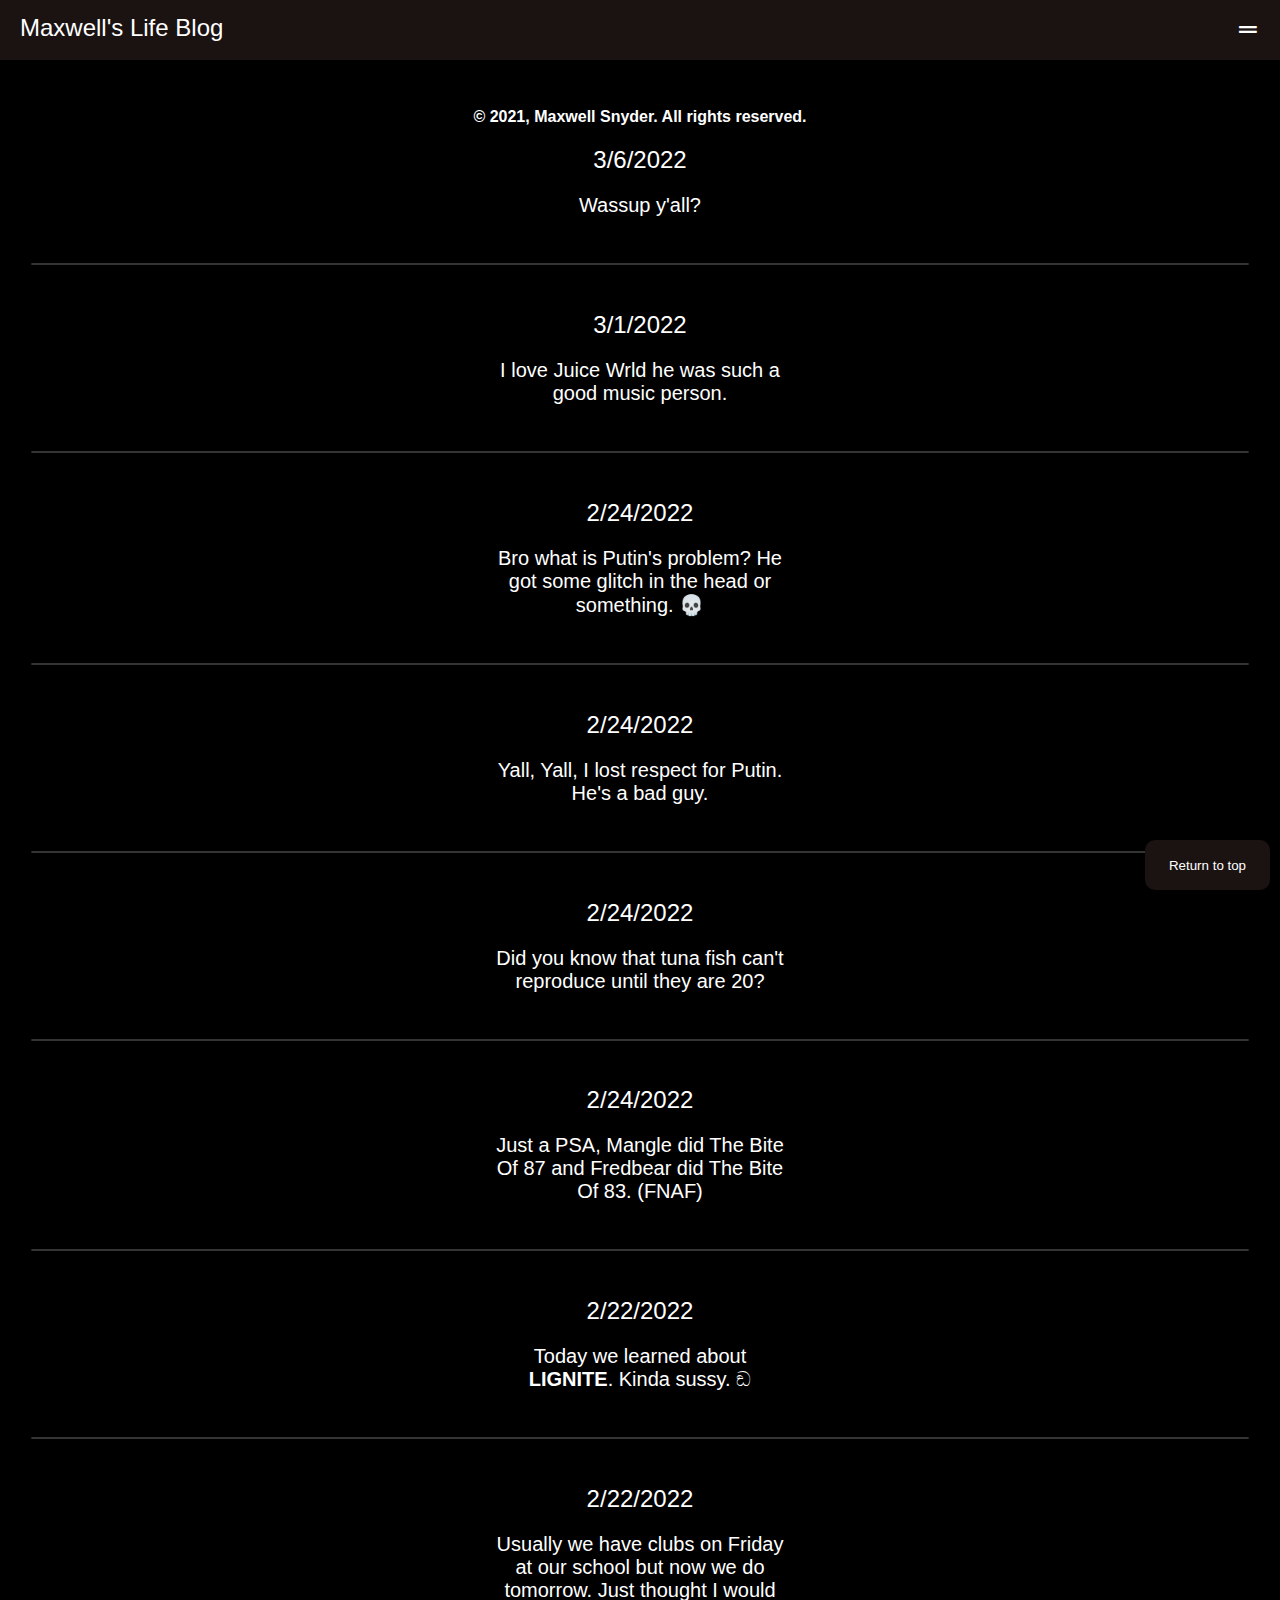
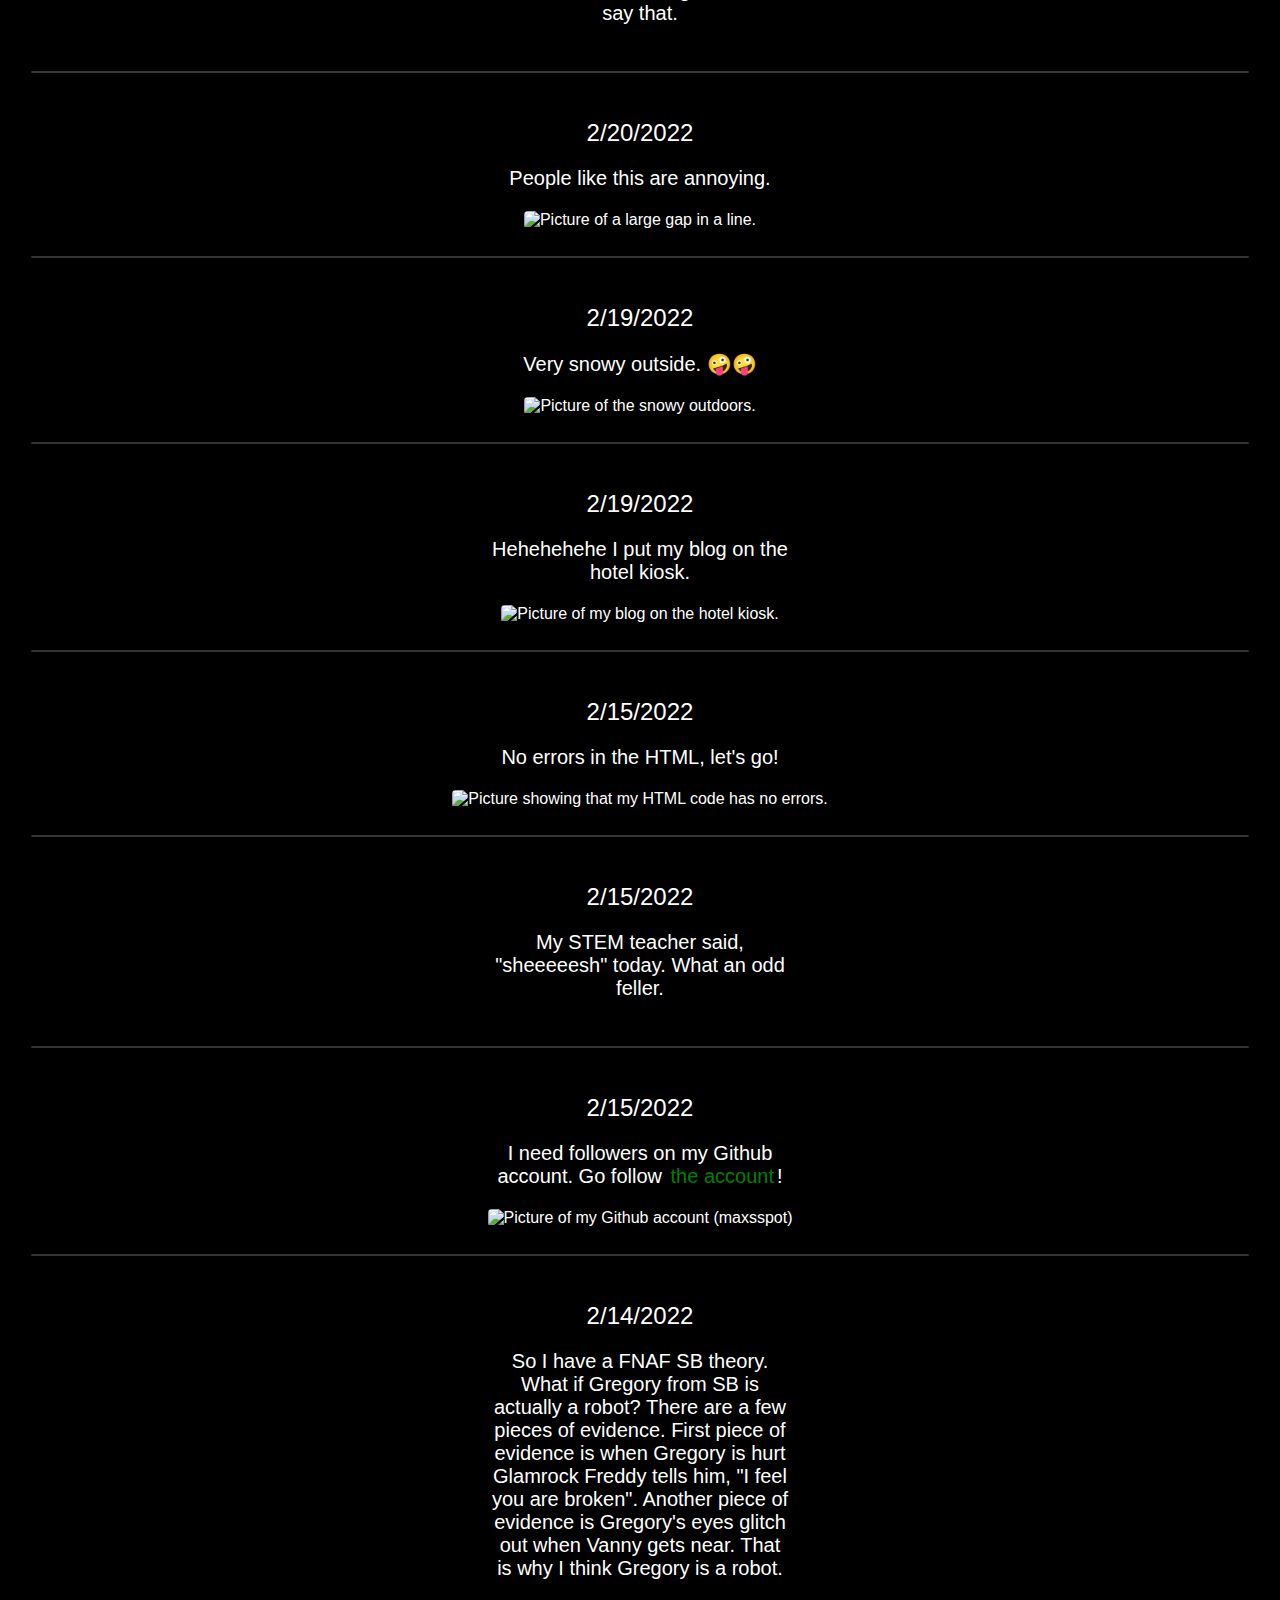
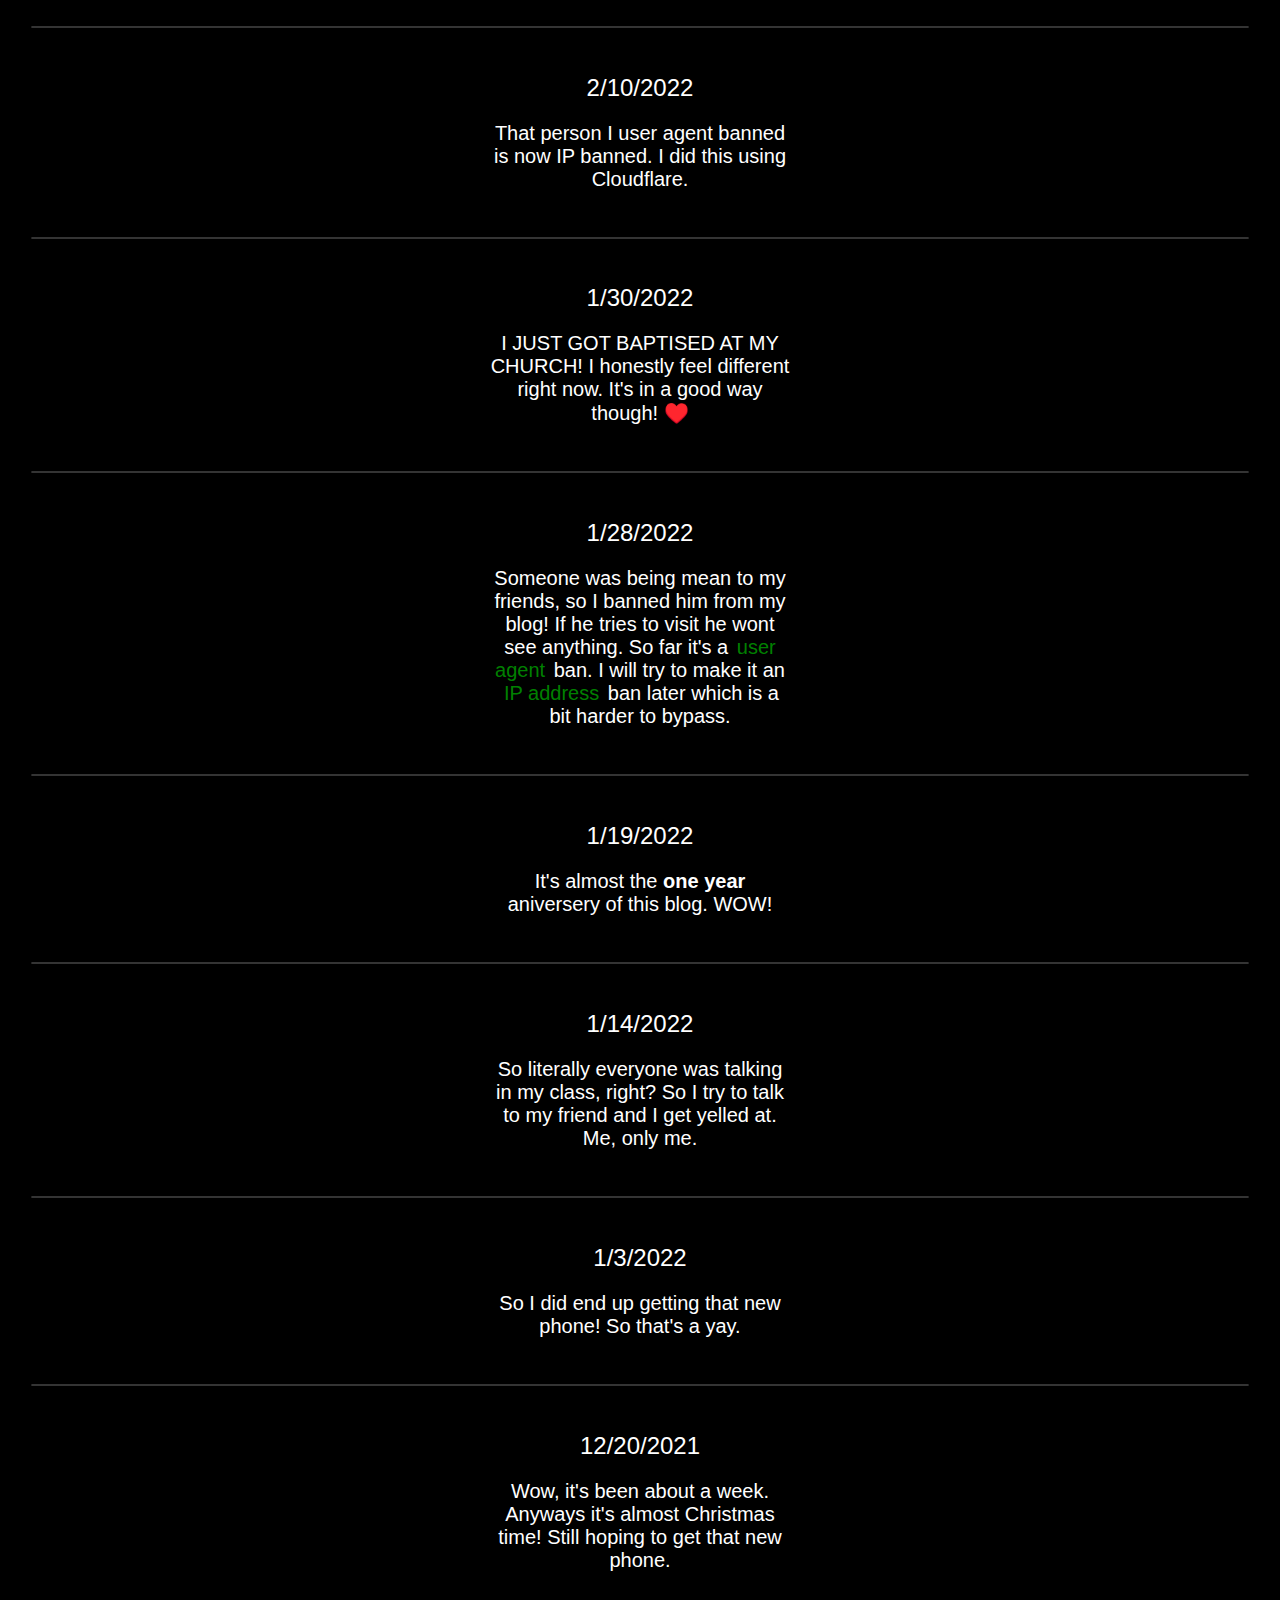
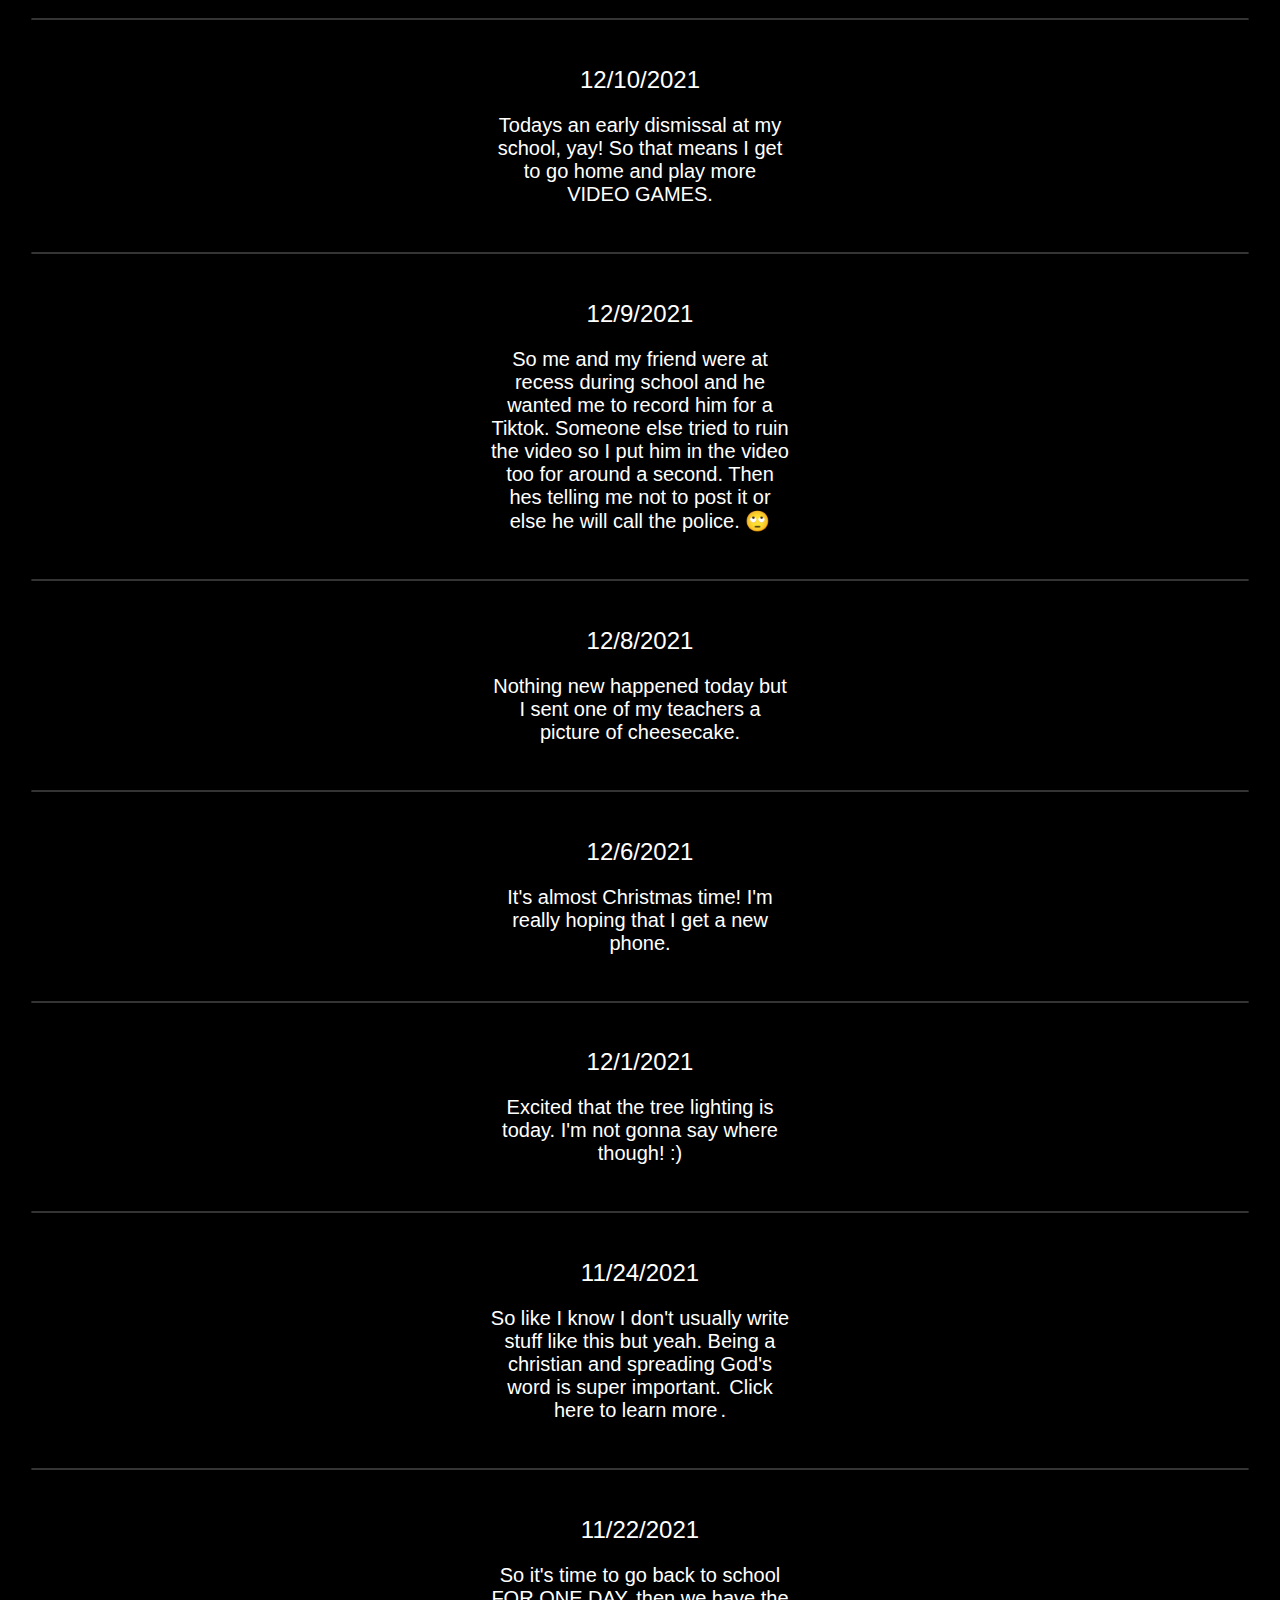
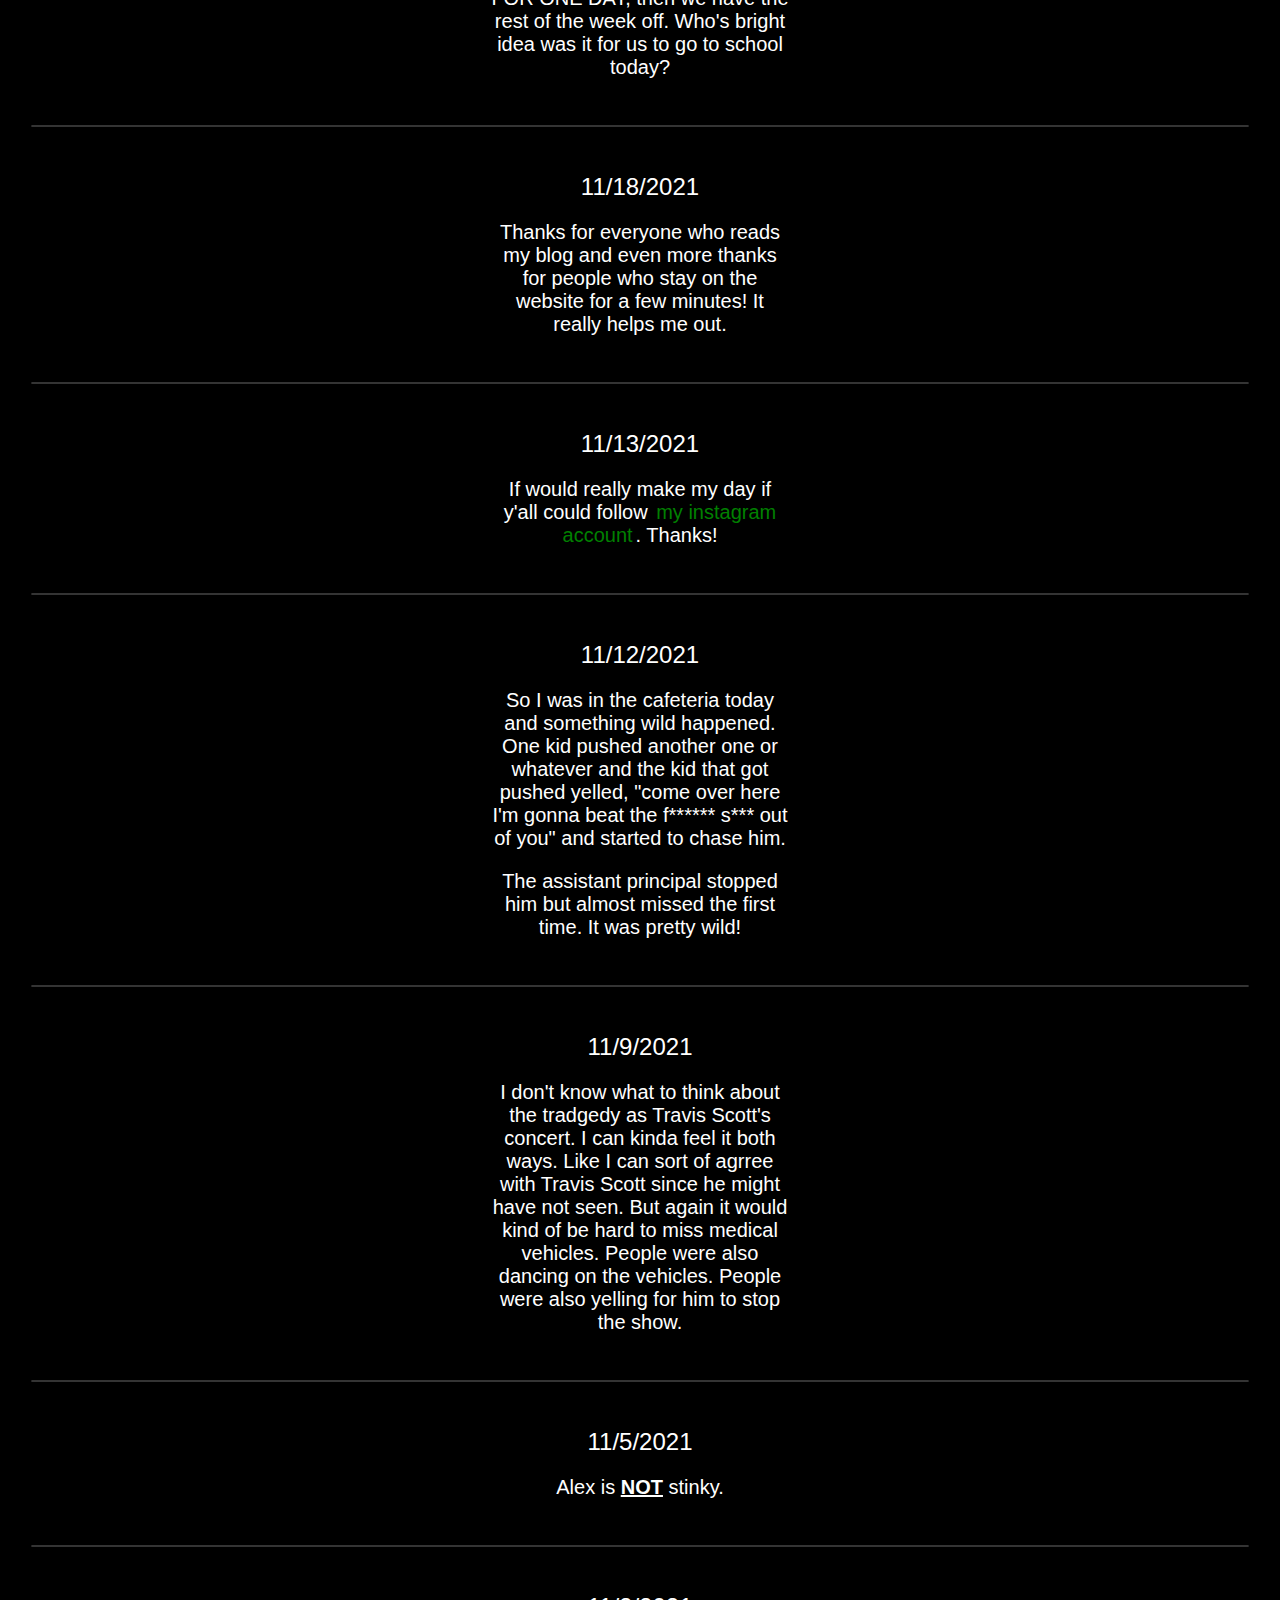
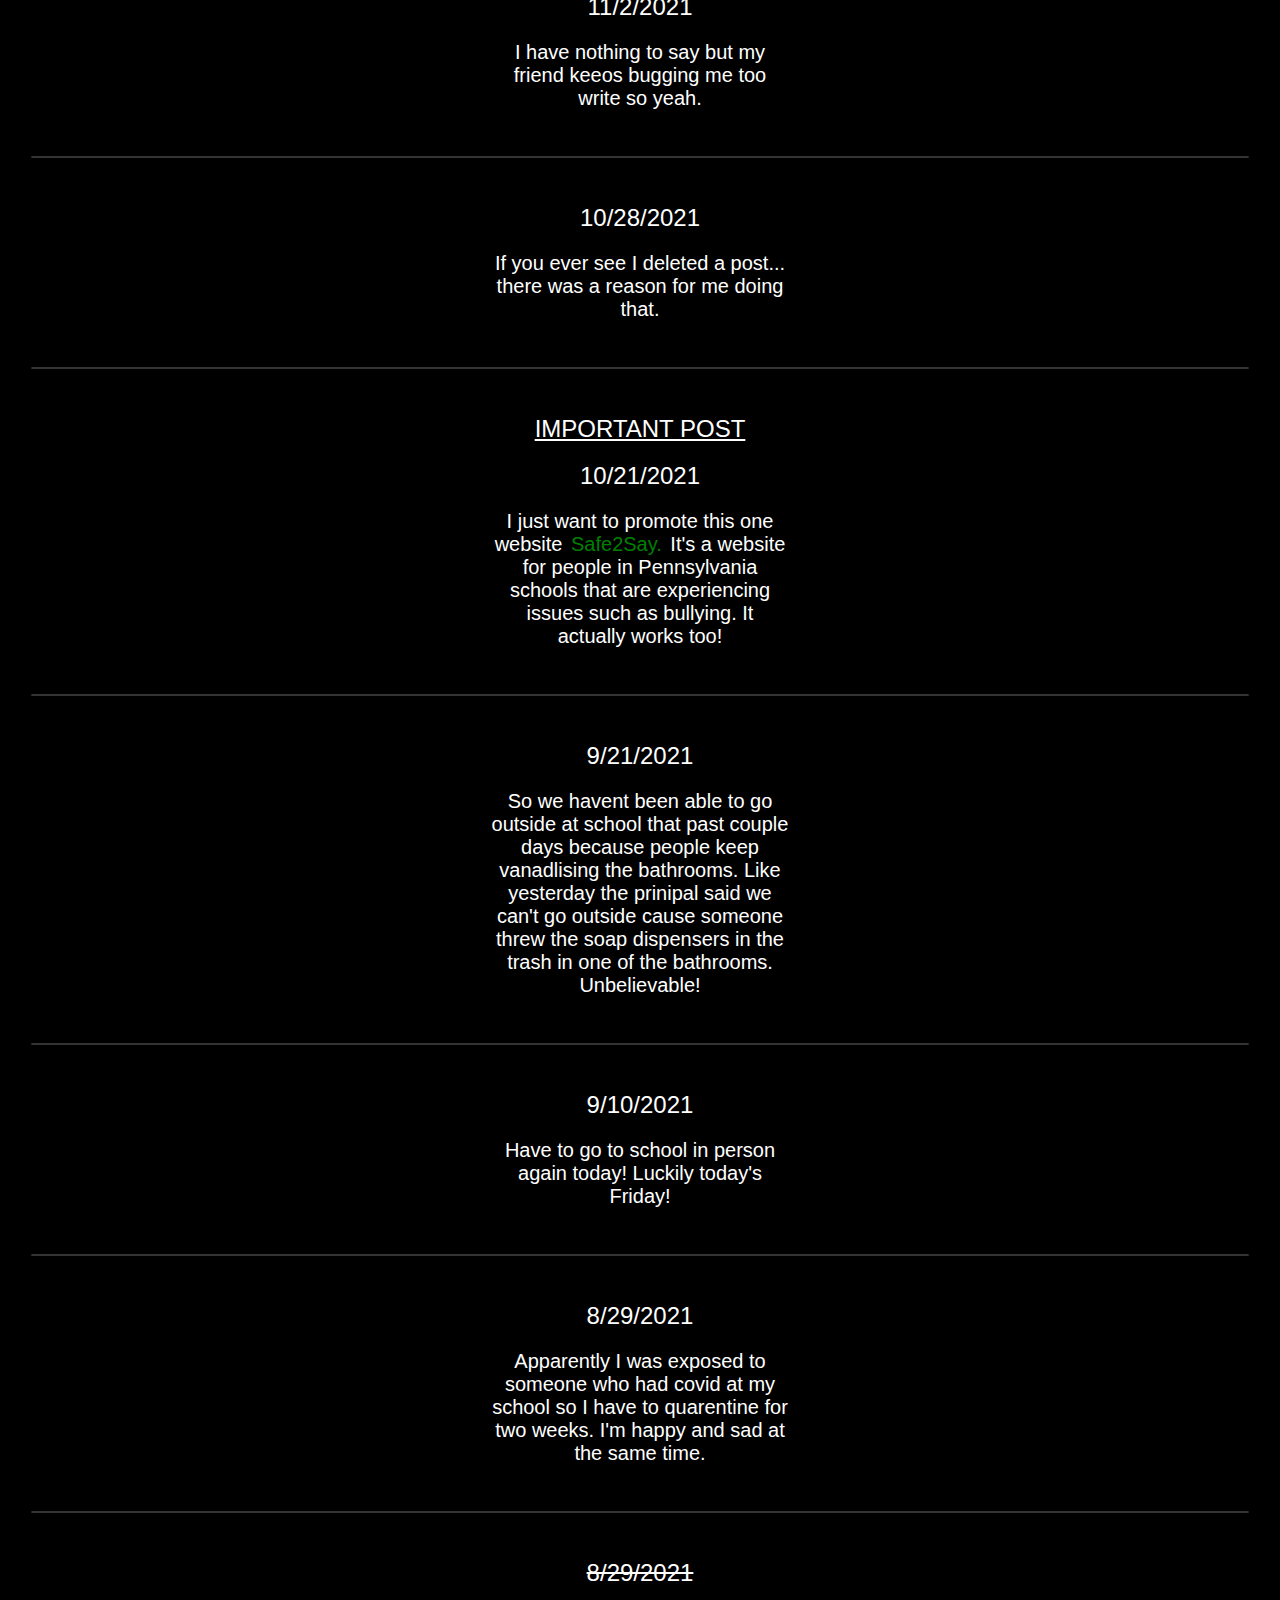
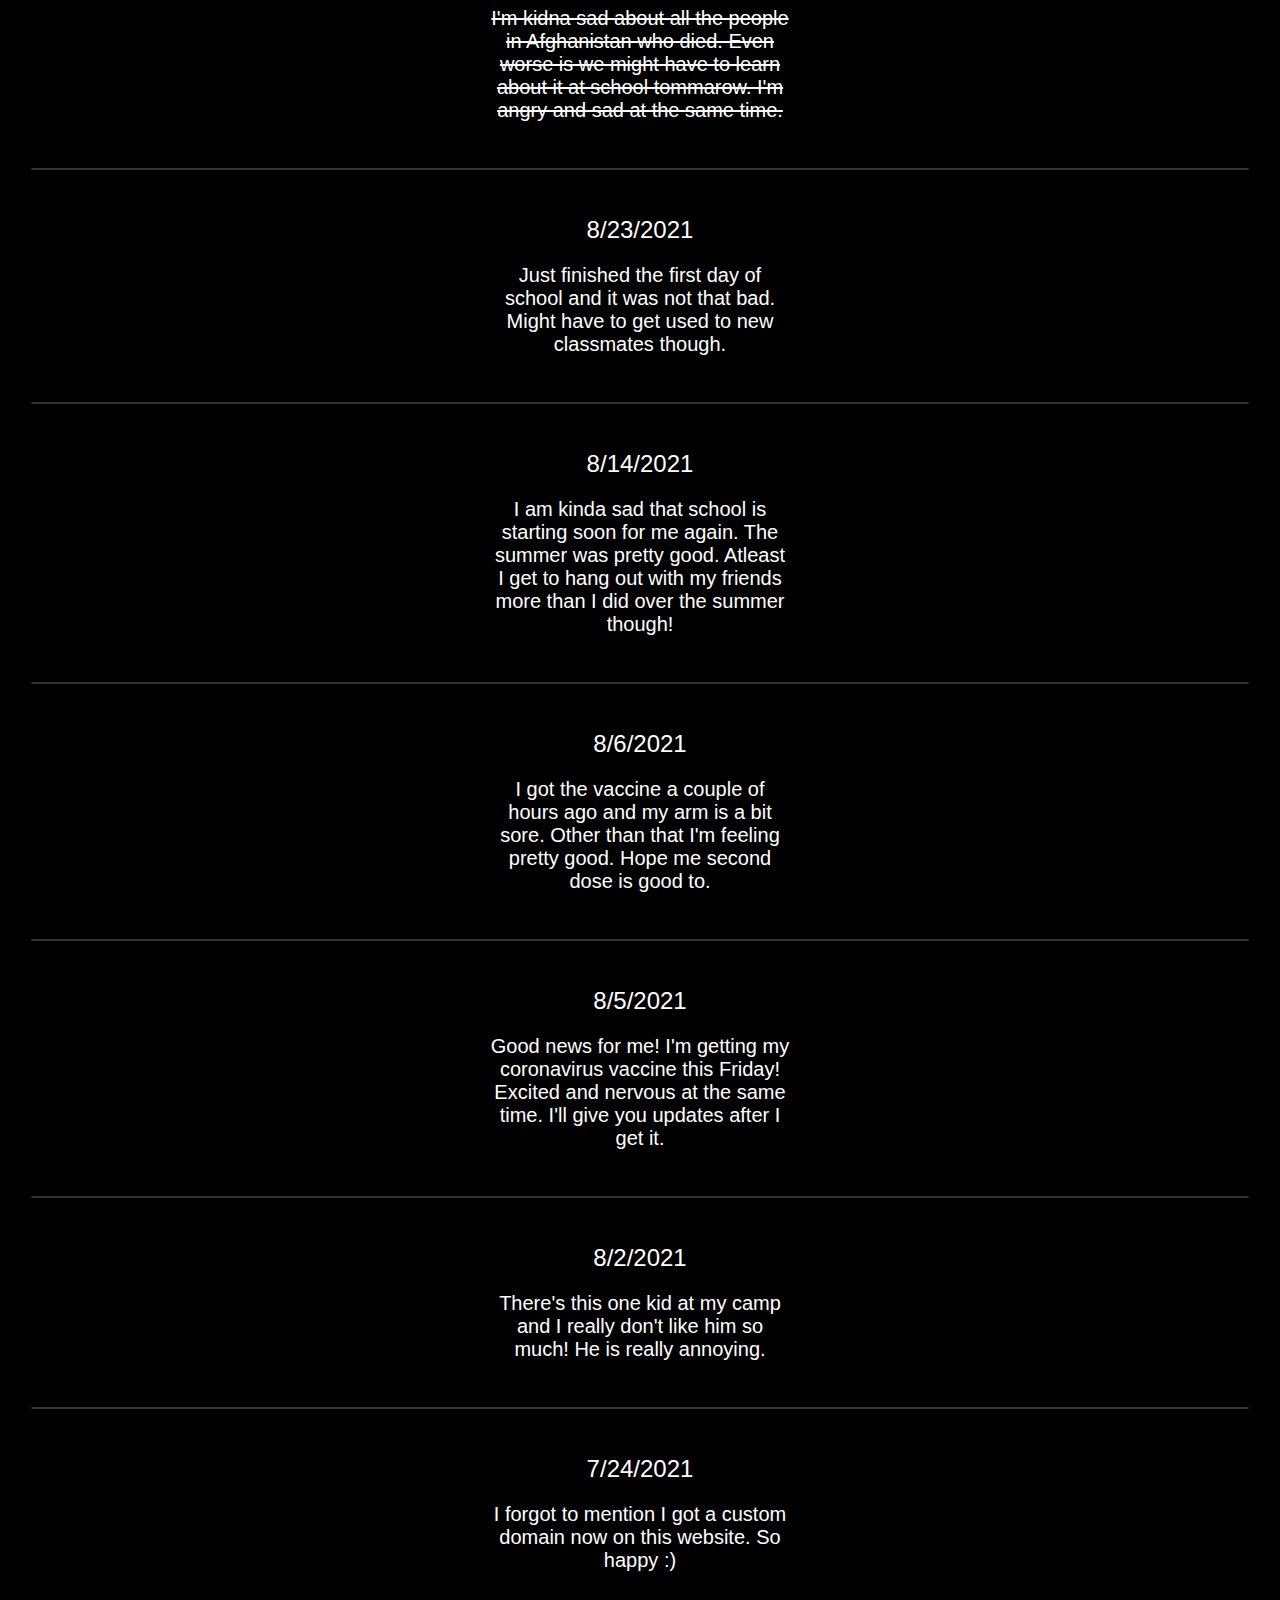
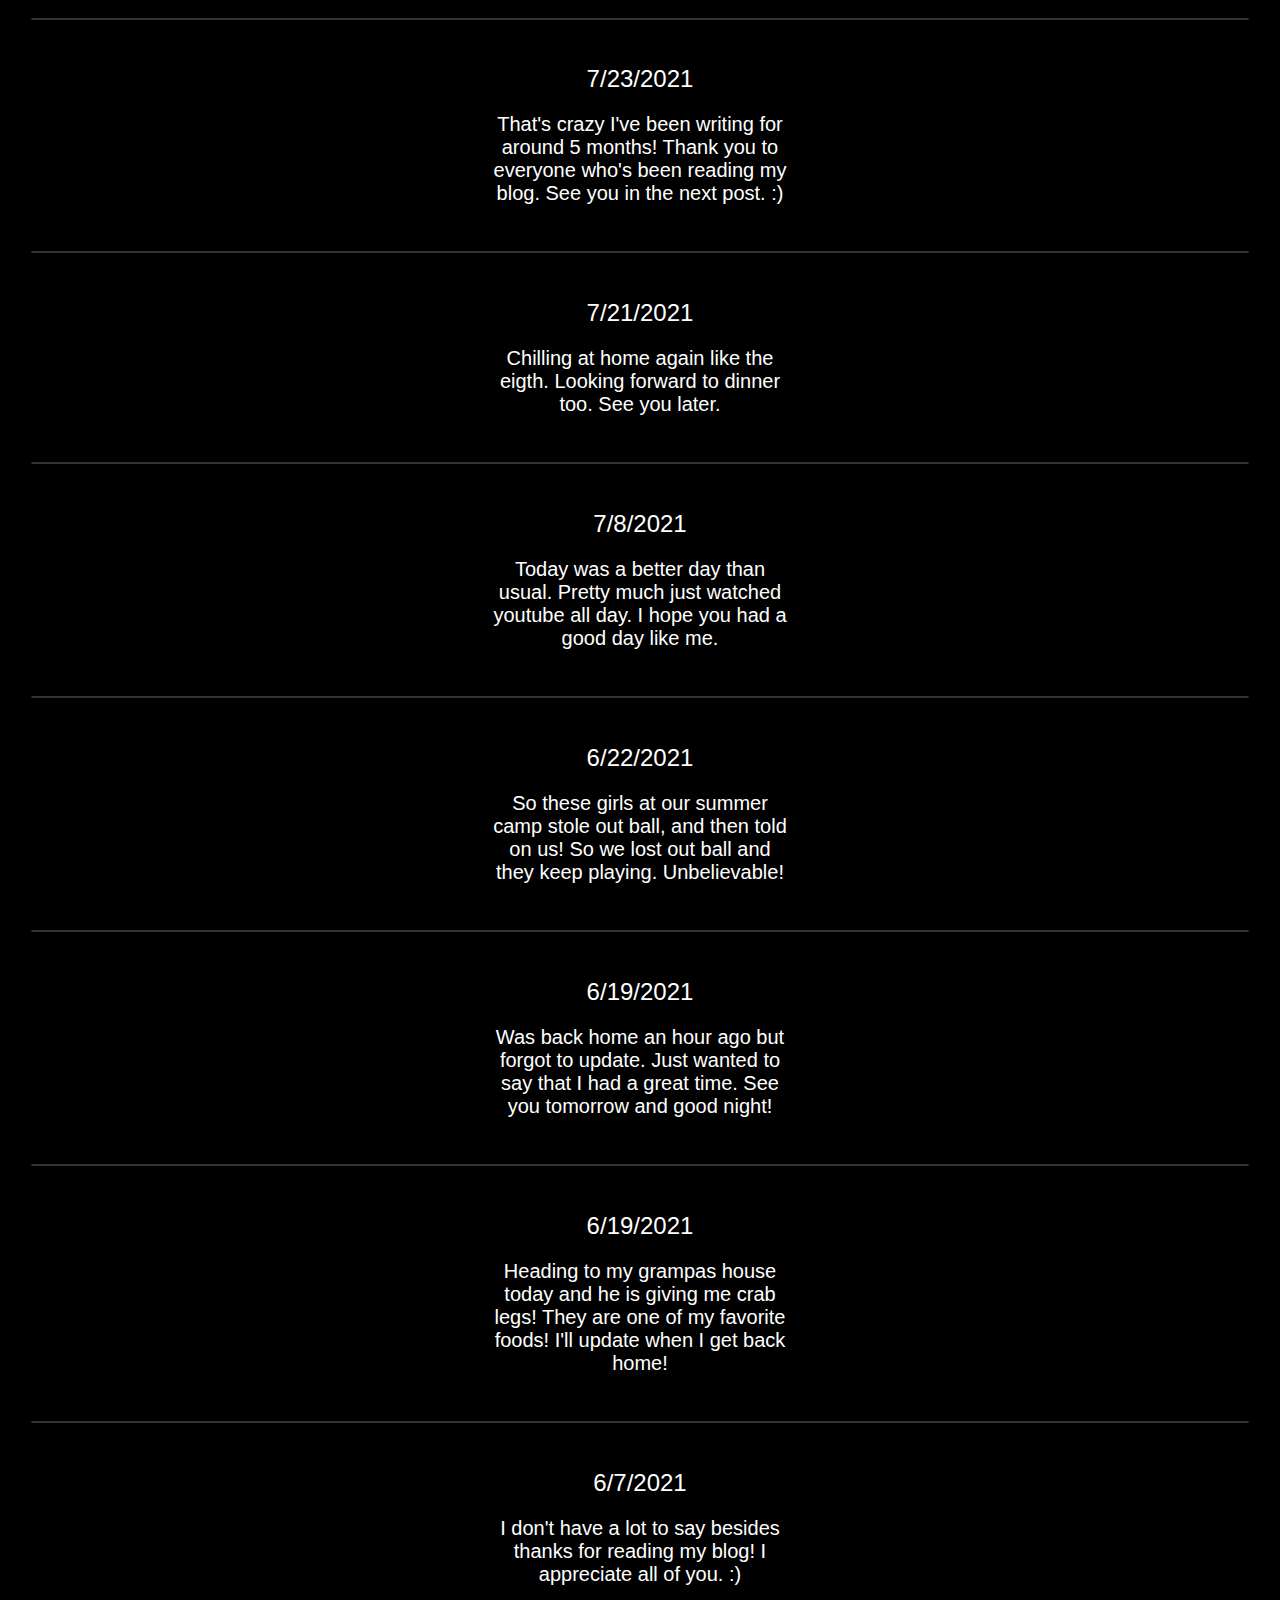
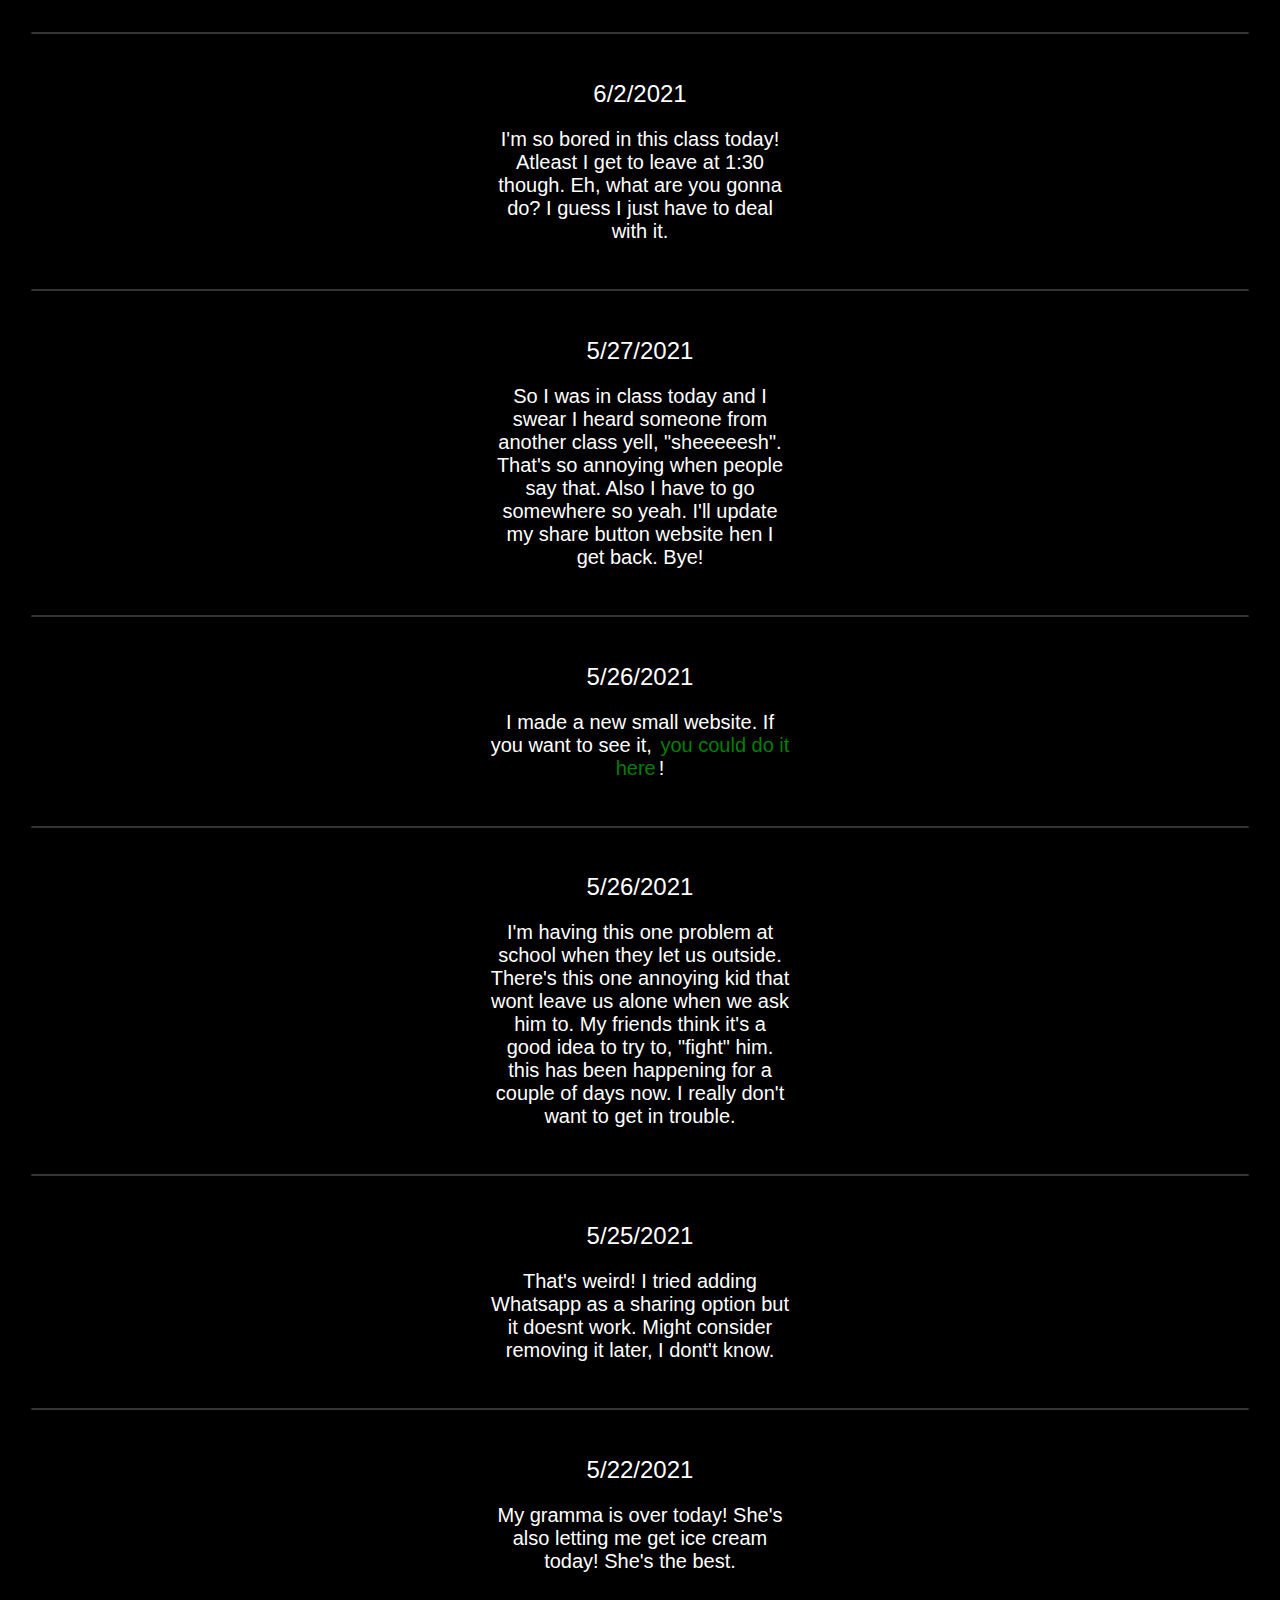
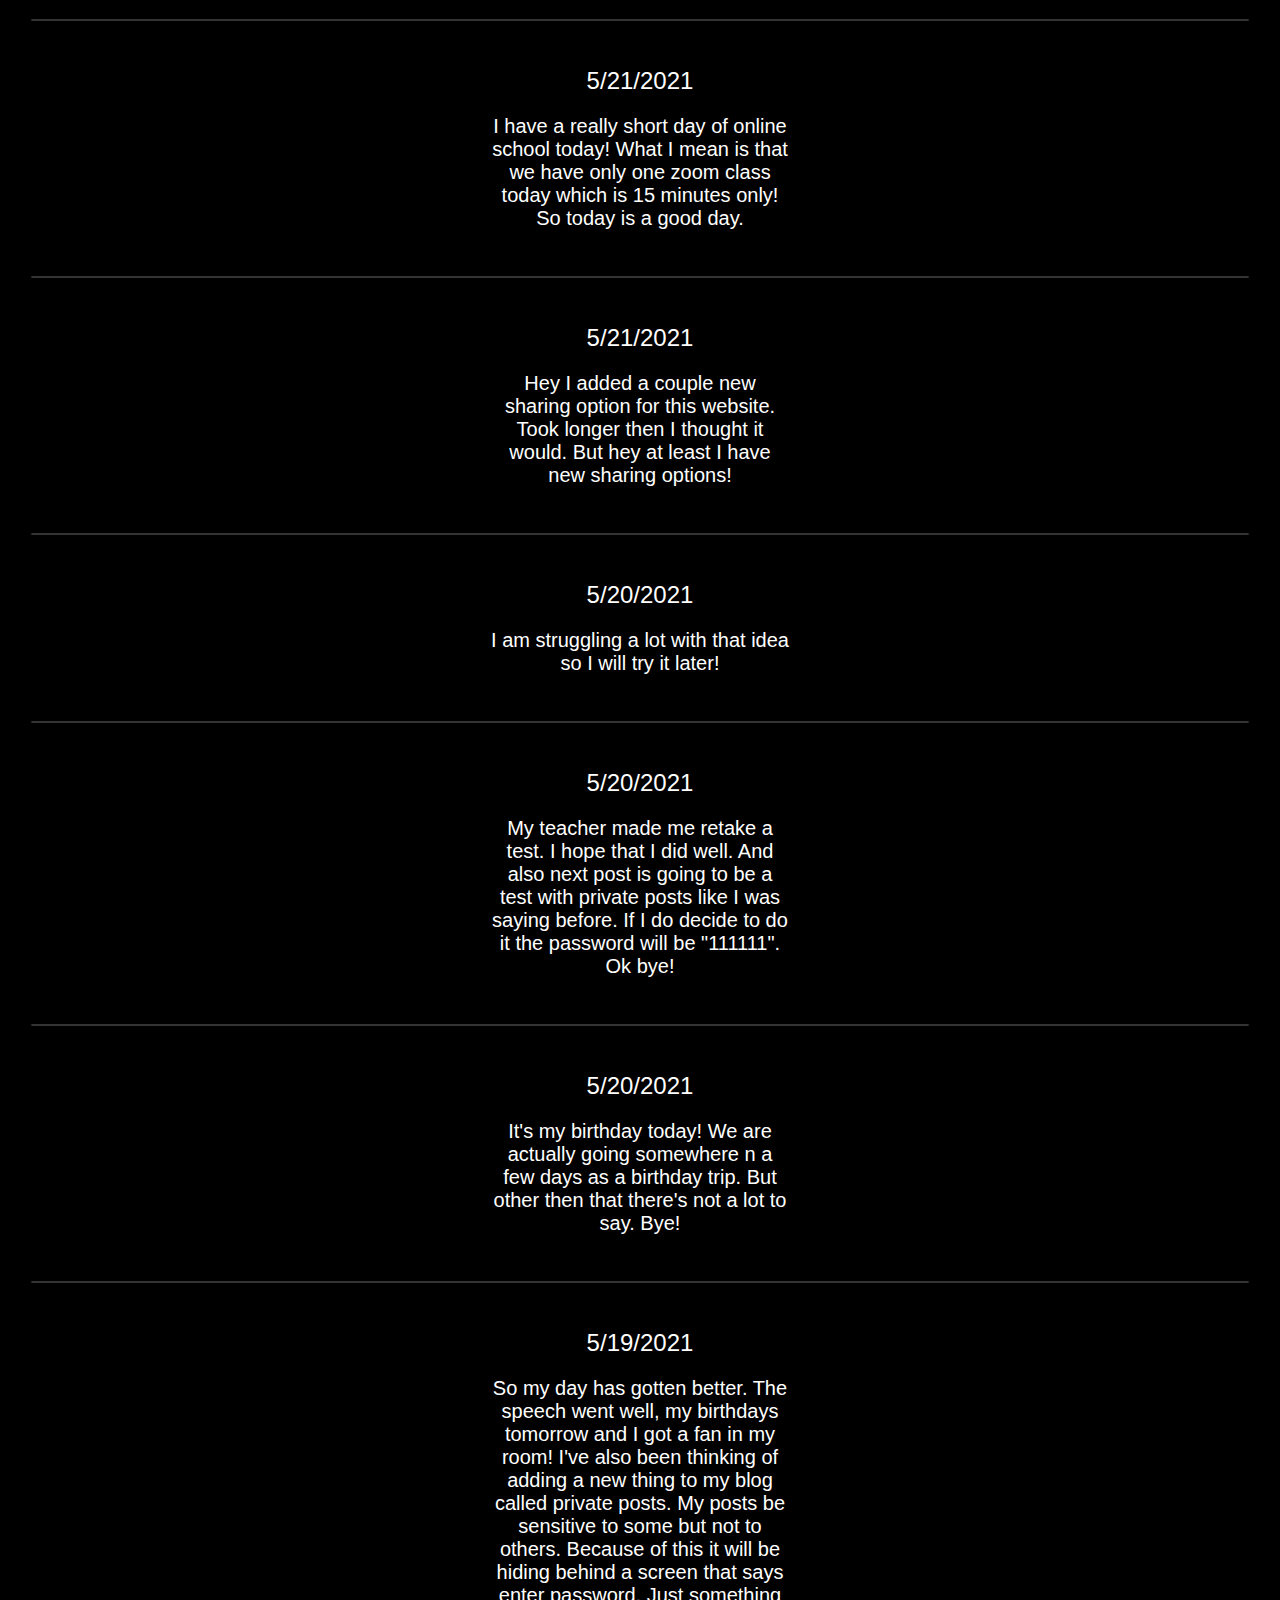
==== index.html @ 3cb52fbf "Update index.html" ====
<!DOCTYPE html>
<html lang = "en-us">
    <head>
        <meta name="keywords" content="blog, life blog" />
	<meta name="google-site-verification" content="gbehKqSgqL2gSceDdxPyo_QasLRoSEhenINunA0Thf0" />
        <meta name="yandex-verification" content="72cd8d7a411d5edf" />
        <meta name="viewport" content="width=device-width, initial-scale=1">
	<link rel="canonical" href="https://www.maxwellblog.com" />
        <meta charset = "UTF-8">
	<link rel="apple-touch-icon" href="https://external-content.duckduckgo.com/iu/?u=https%3A%2F%2Fcdn.onlinewebfonts.com%2Fsvg%2Fimg_56623.png&f=1&nofb=1">
        <meta name="description" content="This life blog is just my thoughts and ideas. Have fun reading!">
        <link href = "https://cdnjs.cloudflare.com/ajax/libs/font-awesome/5.7.0/css/all.min.css" rel = "stylesheet" async crossorigin>
        <script src = "script.js" nonce = "d2h5eW91ZGVjb2RldGhpcw==" async crossorigin></script> 
        <link rel = "stylesheet" type = "text/css" href = "style.css" nonce = "cmFkZHVkZXNvcmFkaWNhbA==" async crossorigin>
        <!-- Old favicon https://external-content.duckduckgo.com/iu/?u=https%3A%2F%2Fmaxcdn.icons8.com%2FShare%2Ficon%2Fios7%2FMessaging%2Fspeech_bubble_with_dots1600.png&f=1&nofb=1"-->
        <link rel = "icon" href = "https://external-content.duckduckgo.com/iu/?u=https%3A%2F%2Fcdn.onlinewebfonts.com%2Fsvg%2Fimg_56623.png&f=1&nofb=1" type = "image/x-icon" crossorigin> 
        <title>Maxwell's Life Blog</title>
    </head>
    <body>
        <nav>
            <label id = "elem">Maxwell's Life Blog</label>
            <button id = "f" onclick = "share()" aria-label = "Open Share"><i class = "fas fa-grip-lines fa-lg"></i></button>
	    </nav>
	    <br>
        <div id = "share">
		<button id = "hide">×</button>
            <br>
	<br>
            <h1>Share via</h1>
            <br>
            <a href = "mailto:?subject=Maxwell's%20blog&body=Check%20out%20Maxwell's%20blog!%20https://www.maxwellblog.com" target = "_blank" rel="nofollow"><i class = "fas fa-envelope fa-lg"></i></a>
            <a href="sms://+?body=Check%20out%20Maxwell's%20blog!%20https://www.maxwellblog.com" target = "_blank" rel="nofollow"><i class = "fas fa-sms fa-lg"></i></a>       
            <a href = "https://twitter.com/intent/tweet?text=Check%20out%20Maxwell's%20blog!%20https://www.maxwellblog.com" target = "_blank"><i class = "fab fa-twitter fa-lg"></i></a>
            <a href = "fb-messenger://share/?link=https://www.maxwellblog.com" target = "_blank"><i class = "fab fa-facebook-messenger fa-lg"></i></a>
            <a href = "https://www.linkedin.com/shareArticle?mini=true&amp;url=https://www.maxwellblog.com" target = "_blank"><i class = "fab fa-linkedin fa-lg"></i></a>
		<a href="http://vkontakte.ru/share.php?url=https://www.maxwellblog.com" target="_blank"><i class="fab fa-vk fa-lg"></i></a>
	    <br>
            <br>
            <a href = "https://t.me/share/url?url=https://www.maxwellblog.com&text=Check%20out%20Maxwell's%20blog!" target = "_blank"><i class = "fab fa-telegram fa-lg"></i></a>
            <a href = "https://wa.me/?text=Check%20out%20Maxwell's%20blog!%20https://www.maxwellblog.com" target = "_blank"><i class = "fab fa-whatsapp fa-lg"></i></a>
            <a href = "https://reddit.com/submit?url=https://www.maxwellblog.com&title=Check%20out%20Maxwell's%20blog!" target = "_blank"><i class = "fab fa-reddit fa-lg"></i></a>
            <a href = "https://www.facebook.com/sharer/sharer.php?u=https://www.maxwellblog.com&amp;src=sdkpreparse" target = "_blank"><i class = "fab fa-facebook fa-lg"></i></a>
            <a href = "https://www.tumblr.com/share/link?url=https://www.maxwellblog.com&amp;title=Check%20out%20Maxwell's%20blog!" target = "_blank"><i class = "fab fa-tumblr-square fa-lg"></i></a>
	        <a href="http://www.stumbleupon.com/submit?url=https://www.maxwellblog.com&amp;title=Check%20out%20Maxwell's%20blog!" target="_blank"> <i class="fab fa-stumbleupon-circle fa-lg"></i></a>
	    <br>
	    <br>
		<a id = "copy" href = "https://www.maxwellblog.com"><i class="fas fa-link"></i> <label>Copy link
		<input id = "link" value = "www.maxwellblog.com" readonly />
                </label>
                </a>
		<!--sse--><br>
		<br>
		<hr>
		<form method = "POST" netlify name = "Reviews" action = "submitted" netlify-honeypot="Idj4238@idsaK">
		<h2><label>Review</label></h2>
		<input name="Idj4238@idsaK" type = "hidden" />
		<textarea placeholder = "Review text here..." required name = "Review Text" id = "reviewtext"></textarea>
		<button id = "submit">Submit</button>
		</form><!--/sse-->
		<br>
		<br>
	    </div>
        <br>
        <br>
        <br>
	    <br>
        <br>
	<input id = "hillo" readonly />
	    <button id = "top">Return to top</button>
	    <!--<button id = "dark">Turn on Dark Mode</button>
     <button id = "light">Turn on Light Mode</button>-->
	    <b>© 2021, Maxwell Snyder. All rights reserved.</b>
            <h2>3/6/2022</h2>
	    <p>Wassup y'all?</p>
	    <br>
	    <hr>
	    <br>
	    <h2>3/1/2022</h2>
	    <p>I love Juice Wrld he was such a good music person.</p>
	    <br>
	    <hr>
	    <br>
	    <h2>2/24/2022</h2>
	    <p>Bro what is Putin's problem? He got some glitch in the head or something. 💀</p>
	    <br>
	    <hr>
	    <br>
	    <h2>2/24/2022</h2>
	    <p>Yall, Yall, I lost respect for Putin. He's a bad guy.</p>
	    <br>
	    <hr>
	    <br>
	    <h2>2/24/2022</h2>
	    <p>Did you know that tuna fish can't reproduce until they are 20?</p>
	    <br>
	    <hr>
	    <br>
	    <h2>2/24/2022</h2>
	    <p>Just a PSA, Mangle did The Bite Of 87 and Fredbear did The Bite Of 83. (FNAF)</p>
	    <br>
	    <hr>
	    <br>
	    <h2>2/22/2022</h2>
	    <p>Today we learned about <b>LIGNITE</b>. Kinda sussy. ඞ</p>
	    <br>
	    <hr>
	    <br>
	    <h2>2/22/2022</h2>
	    <p>Usually we have clubs on Friday at our school but now we do tomorrow. Just thought I would say that.</p>
	    <br>
	    <hr>
	    <br>
	    <h2>2/20/2022</h2>
	    <p>People like this are annoying.</p>
	    <img src = "https://www.dropbox.com/s/ywi2r56ybs3kvir/large%20gap.webp?raw=1" alt = "Picture of a large gap in a line." loading = "lazy" />
	    <br>
	    <br>
	    <hr>
	    <br>
            <h2>2/19/2022</h2>
	    <p>Very snowy outside. 🤪🤪</p>
	    <img src = "https://www.dropbox.com/s/nahikppihcwxmpn/snowy%20outdoors.webp?raw=1" alt = "Picture of the snowy outdoors." loading = "lazy" />
	    <br>
	    <br>
	    <hr>
	    <br>
            <h2>2/19/2022</h2>
	    <p>Hehehehehe I put my blog on the hotel kiosk.</p>
	    <img src = "https://www.dropbox.com/s/0jg3q8b4zl7fgtv/Blog%20At%20Hotel%20Kiosk.webp?raw=1" alt = "Picture of my blog on the hotel kiosk." loading = "lazy"  />
	    <br>
	    <br>
	    <hr>
	    <br>
            <h2>2/15/2022</h2>
	    <p>No errors in the HTML, let's go!</p>
	    <img src = "https://www.dropbox.com/s/h5fkzwodqrsarfh/nu%20html%20checker.webp?raw=1" alt = "Picture showing that my HTML code has no errors." loading = "lazy" />
	    <br>
	    <br>
	    <hr>
	    <br>
	    <h2>2/15/2022</h2>
	    <p>My STEM teacher said, "sheeeeesh" today. What an odd feller.</p>
	<br>
        <hr>
        <br>
	    <h2>2/15/2022</h2>
	    <p>I need followers on my Github account. Go follow <a href = "https://github.com/maxsspot/" id = "b4" target = "_blank" >the account</a>!</p>
	    <img src = "https://www.dropbox.com/s/03ezfq8ydsjcow2/GitHub%20profile.webp?raw=1" alt = "Picture of my Github account (maxsspot)" loading = "lazy" />
	    <br>
	    <br>
	    <hr>
	    <br>
	    <h2>2/14/2022</h2>
	    <p>So I have a FNAF SB theory. What if Gregory from SB is actually a robot? There are a few pieces of evidence. First piece of evidence is when Gregory is hurt Glamrock Freddy tells him, "I feel you are broken". Another piece of evidence is Gregory's eyes glitch out when Vanny gets near. That is why I think Gregory is a robot.</p>
	<br>
        <hr>
        <br>
	    <h2>2/10/2022</h2>
	    <p>That person I user agent banned is now IP banned. I did this using Cloudflare.</p>
	<br>
        <hr>
        <br>	  
	   <h2>1/30/2022</h2>
	    <p>I JUST GOT BAPTISED AT MY CHURCH! I honestly feel different right now. It's in a good way though! ♥️</p>
	<br>
        <hr>
        <br>
            <h2>1/28/2022</h2>
	    <p>Someone was being mean to my friends, so I banned him from my blog! If he tries to visit he wont see anything. So far it's a <a href = "https://www.howtogeek.com/114937/htg-explains-whats-a-browser-user-agent/" target = "_blank" id = "b5">user agent</a> ban. I will try to make it an <a href = "https://whatismyipaddress.com/ip-address" target = "_blank" id = "b6">IP address</a> ban later which is a bit harder to bypass.</p>
	<br>
        <hr>
        <br>	
	    <h2>1/19/2022</h2>
	    <p>It's almost the <b>one year</b> aniversery of this blog. WOW!</p>
	<br>
        <hr>
        <br>	
		<h2>1/14/2022</h2>
	<p>So literally everyone was talking in my class, right? So I try to talk to my friend and I get yelled at. Me, only me.</p>
	<br>
        <hr>
        <br>	
	    <h2>1/3/2022</h2>
	<p>So I did end up getting that new phone! So that's a yay.</p>
	<br>
        <hr>
        <br>
	<h2>12/20/2021</h2>
	<p>Wow, it's been about a week. Anyways it's almost Christmas time! Still hoping to get that new phone.</p>
	<br>
        <hr>
        <br>
	<h2>12/10/2021</h2>
	<p>Todays an early dismissal at my school, yay! So that means I get to go home and play more VIDEO GAMES.</p>
	<br>
        <hr>
        <br>
	<h2>12/9/2021</h2>
	<p>So me and my friend were at recess during school and he wanted me to record him for a Tiktok. Someone else tried to ruin the video so I put him in the video too for around a second. Then hes telling me not to post it or else he will call the police. 🙄</p>
        <br>
        <hr>
        <br>
	<h2>12/8/2021</h2>
	<p>Nothing new happened today but I sent one of my teachers a picture of cheesecake.</p>
        <br>
        <hr>
        <br>
	<h2>12/6/2021</h2>
        <p>It's almost Christmas time! I'm really hoping that I get a new phone.</p>
        <br>
        <hr>
        <br>
	<h2>12/1/2021</h2>
        <p>Excited that the tree lighting is today. I'm not gonna say where though! :)</p>
        <br>
        <hr>
        <br>
	<h2>11/24/2021</h2>
        <p>So like I know I don't usually write stuff like this but yeah. Being a christian and spreading God's word is super important. <a href = "https://www.learnreligions.com/basics-of-the-christian-faith-701020" id = "bloglink" target = "_blank">Click here to learn more</a>.</p>
        <br>
        <hr>
        <br>
	<h2>11/22/2021</h2>
        <p>So it's time to go back to school FOR ONE DAY, then we have the rest of the week off. Who's bright idea was it for us to go to school today?</p>
        <br>
        <hr>
        <br>
	<h2>11/18/2021</h2>
        <p>Thanks for everyone who reads my blog and even more thanks for people who stay on the website for a few minutes! It really helps me out.</p>
        <br>
        <hr>
        <br>
        <h2>11/13/2021</h2>
        <p>If would really make my day if y'all could follow <a href = "https://www.instagram.com/maxwells.photos" id = "b3" target = "_blank">my instagram account</a>. Thanks!</p>
        <br>
        <hr>
        <br>
        <h2>11/12/2021</h2>
        <p>So I was in the cafeteria today and something wild happened. One kid pushed another one or whatever and the kid that got pushed yelled, "come over here I'm gonna beat the f****** s*** out of you" and started to chase him.</p>
        <p>The assistant principal stopped him but almost missed the first time. It was pretty wild!</p>
        <br>
        <hr>
        <br>
        <h2>11/9/2021</h2>
        <p>I don't know what to think about the tradgedy as Travis Scott's concert. I can kinda feel it both ways. Like I can sort of agrree with Travis Scott since he might have not seen. But again it would kind of be hard to miss medical vehicles. People were also dancing on the vehicles. People were also yelling for him to stop the show.</p>
        <br>
        <hr>
        <br>
        <h2>11/5/2021</h2>
        <p>Alex is <b><u>NOT</u></b> stinky.</p>
        <br>
        <hr>
        <br>
        <h2>11/2/2021</h2>
        <p>I have nothing to say but my friend keeos bugging me too write so yeah.</p>
        <br>
        <hr>
        <br>
        <h2>10/28/2021</h2>
        <p>If you ever see I deleted a post... there was a reason for me doing that.</p>
        <br>
        <hr>
        <br>
        <h2><b><u>IMPORTANT POST</u></b></h2>
        <h2>10/21/2021</h2>
        <p>I just want to promote this one website <a href = "https://www.safe2saypa.org" id = "b2" target = "_blank">Safe2Say.</a> It's a website for people in Pennsylvania schools that are experiencing issues such as bullying. It actually works too!</p>
        <br>
        <hr>
        <br>
        <h2>9/21/2021</h2>
        <p>So we havent been able to go outside at school that past couple days because people keep vanadlising the bathrooms. Like yesterday the prinipal said we can't go outside cause someone threw the soap dispensers in the trash in one of the bathrooms. Unbelievable!</p>
        <br>
        <hr>
        <br>
        <h2>9/10/2021</h2>
        <p>Have to go to school in person again today! Luckily today's Friday!</p>
        <br>
        <hr>
        <br>
        <h2>8/29/2021</h2>
        <p>Apparently I was exposed to someone who had covid at my school so I have to quarentine for two weeks. I'm happy and sad at the same time.</p>
        <br>
        <hr>
        <br>
        <h2><s>8/29/2021</s></h2>
        <p><s>I'm kidna sad about all the people in Afghanistan who died. Even worse is we might have to learn about it at school tommarow. I'm angry and sad at the same time.</s></p>
        <br>
        <hr>
        <br>
        <h2>8/23/2021</h2>
        <p>Just finished the first day of school and it was not that bad. Might have to get used to new classmates though.</p>
        <br>
        <hr>
        <br>
        <h2>8/14/2021</h2>
        <p>I am kinda sad that school is starting soon for me again. The summer was pretty good. Atleast I get to hang out with my friends more than I did over the summer though!</p>
        <br>
        <hr>
        <br>
        <h2>8/6/2021</h2>
        <p>I got the vaccine a couple of hours ago and my arm is a bit sore. Other than that I'm feeling pretty good. Hope me second dose is good to.</p>
        <br>
        <hr>
        <br>
        <h2>8/5/2021</h2>
        <p>Good news for me! I'm getting my coronavirus vaccine this Friday! Excited and nervous at the same time. I'll give you updates after I get it. </p>
        <br>
        <hr>
        <br>
        <h2>8/2/2021</h2>
        <p>There's this one kid at my camp and I really don't like him so much! He is really annoying.</p>
        <br>
        <hr>
        <br>
        <h2>7/24/2021</h2>
        <p>I forgot to mention I got a custom domain now on this website. So happy :)</p>
        <br>
        <hr>
        <br>
        <h2>7/23/2021</h2>
        <p>That's crazy I've been writing for around 5 months! Thank you to everyone who's been reading my blog. See you in the next post. :)</p>
        <br>
        <hr>
        <br>
        <h2>7/21/2021</h2>
        <p>Chilling at home again like the eigth. Looking forward to dinner too. See you later.</p>
        <br>
        <hr>
        <br>
        <h2>7/8/2021</h2>
        <p>Today was a better day than usual. Pretty much just watched youtube all day. I hope you had a good day like me.</p>
        <br>
        <hr>
        <br>
        <h2>6/22/2021</h2>
        <p>So these girls at our summer camp stole out ball, and then told on us! So we lost out ball and they keep playing. Unbelievable!</p>
        <br>
        <hr>
        <br>
        <h2>6/19/2021</h2>
        <p>Was back home an hour ago but forgot to update. Just wanted to say that I had a great time. See you tomorrow and good night!</p>
        <br>
        <hr>
        <br>
        <h2>6/19/2021</h2>
        <p>Heading to my grampas house today and he is giving me crab legs! They are one of my favorite foods! I'll update when I get back home!</p>
        <br>
        <hr>
        <br>
        <h2>6/7/2021</h2>
        <p>I don't have a lot to say besides thanks for reading my blog! I appreciate all of you. :)</p>
        <br>
        <hr>
        <br>
        <h2>6/2/2021</h2>
        <p>I'm so bored in this class today! Atleast I get to leave at 1:30 though. Eh, what are you gonna do? I guess I just have to deal with it.</p>
        <br>
        <hr>
        <br>
        <h2>5/27/2021</h2>
        <p>So I was in class today and I swear I heard someone from another class yell, "sheeeeesh". That's so annoying when people say that. Also I have to go somewhere so yeah. I'll update my share button website hen I get back. Bye!</p>
        <br>
        <hr>
        <br>
        <h2>5/26/2021</h2>
        <p>I made a new small website. If you want to see it, <a href = "https://maxsspot.github.io/sharebuttons/" target = "_blank" id = "b1">you could do it here</a>!</p>
        <br>
        <hr>
        <br>
        <h2>5/26/2021</h2>
        <p>I'm having this one problem at school when they let us outside. There's this one annoying kid that wont leave us alone when we ask him to. My friends think it's a good idea to try to, "fight" him. this has been happening for a couple of days now. I really don't want to get in trouble.</p>
        <br>
        <hr>
        <br> 
        <h2>5/25/2021</h2>
        <p>That's weird! I tried adding Whatsapp as a sharing option but it doesnt work. Might consider removing it later, I dont't know.</p>
        <br>
        <hr>
        <br> 
        <h2>5/22/2021</h2>
        <p>My gramma is over today! She's also letting me get ice cream today! She's the best.</p>
        <br>
        <hr>
        <br> 
        <h2>5/21/2021</h2>
        <p>I have a really short day of online school today! What I mean is that we have only one zoom class today which is 15 minutes only! So today is a good day.</p>
        <br>
        <hr>
        <br> 
        <h2>5/21/2021</h2>
        <p>Hey I added a couple new sharing option for this website. Took longer then I thought it would. But hey at least I have new sharing options!</p>
        <br>
        <hr>
        <br> 
        <h2>5/20/2021</h2>
        <p>I am struggling a lot with that idea so I will try it later!</p>
        <br>
        <hr>
        <br> 
        <h2>5/20/2021</h2>
        <p>My teacher made me retake a test. I hope that I did well. And also next post is going to be a test with private posts like I was saying before. If I do decide to do it the password will be "111111". Ok bye!</p>
        <br>
        <hr>
        <br> 
        <h2>5/20/2021</h2>
        <p>It's my birthday today! We are actually going somewhere n a few days as a birthday trip. But other then that there's not a lot to say. Bye!</p>
        <br>
        <hr>
        <br> 
        <h2>5/19/2021</h2>
        <p>So my day has gotten better. The speech went well, my birthdays tomorrow and I got a fan in my room! I've also been thinking of adding a new thing to my blog called private posts. My posts be sensitive to some but not to others. Because of this it will be hiding behind a screen that says enter password. Just something that I'm thinking. See you later!</p>
        <br>
        <hr>
        <br> 
        <h2>5/19/2021</h2>
        <p>Ok I have good news and bad news. The good news is there is a new slope website that isn't blocked. The bad news is that I do have to read my speech today. Although I thnk I'll do alright. I let my friend check my speech overview and I have been practicing! Tell you how it goes when school is over!</p>
        <br>
        <hr>
        <br> 
        <h2>5/19/2021</h2>
        <p>My school blocked this one game that was a lot of fun. I'm sad about that. I also have too read a two minute speech infront of class today I think. I will write again once I really know. But see you later!</p>
        <br>
        <hr>
        <br> 
        <h2>5/18/2021</h2>
        <p>Two days until my birthday! Sadly I don't think we are going to be doing anythig since Coronavirus is still around. But I'm still excited for my birthday!</p>
        <br>
        <hr>
        <br>            
        <h2>5/18/2021</h2>
        <p>This class I'm in right now is so boring. The teacher is making us do stuff we already did! What's the point of that? Atleast I have a couple friends to talk to in this class</p>
        <br>
        <hr>
        <br>
        <h2>5/8/2021</h2>
        <p>I finally made this into an actual website! It's the first official website I ever made. I'm super happy right now!</p>
        <br>
        <hr>
        <br>
        <h2>5/6/2021</h2>
        <p>I hope everybody has an amazing night tonight!</p>
        <br>
        <hr>
        <br>
        <h2>5/6/2021</h2>
        <p>Yay the week is almost over! I cant wait for it to be the weekend. Alright goodbye! </p>
        <br>
        <hr>
        <br>
        <h2>3/7/2021</h2>
        <p>Trying a new church today and the music is loud as heck. I dont know how some people come here every week!</p>
        <br>
        <hr>
        <br>
        <h2>3/3/2021</h2>
        <p>Some people in my class are using Zoom when they are not supposed too. Doesn't suprise me though... it seems like alot of people are trying to rebel today. I dont know what they are trying to achieve by being on a zoom, but good luck to them.
        <br>
        <hr>
        <br>
        <h2>3/3/2021</h2>
        <p>Man it's been a while since I've written. I'm in school right now and I don't have work. Isn't that a suprising fact? That's really all I've been doing today. See you in the next entry!</p>
        <br>
        <hr>
        <br>
        <h2>02/23/2021</h2>
        <p>I really want to make another code but I dont know what I want to make. This is the part I dislike about coding!</p>
        <br>
        <hr>
        <br>
        <h2>02/23/2021</h2>
        <p>Why wear a mask if your gonna pull it down to cough? That's a question I wanted to yell in my classmates face today. What's the point if your gonna do that!?</p>
        <br>
        <hr>
        <br>
        <h2>02/23/2021</h2>
        <p>Another boring day at school. I played kickball in gym and I swear people dont know how to play. Sorry this is short but I gotta go. Bye!</p>
        <br>
        <hr>
        <br>
            <h2>02/22/2021</h2>
            <p>Hi! This is my blog I guess? I'll write here sometimes, so dont forget to check in. This blog is only available in english as of now, but it may change later. Also, I may write multiple times a day! And, enjoy the blog!</p>
            <br>
    </body>
</html>
---- style.css ----
html, body {
    margin:0;
    padding:0;
                background-color:black;
                color:white;
}

/* cyrillic-ext */
@font-face {
  font-family: 'Raleway';
  font-style: normal;
  font-weight: 200;
  font-display: fallback;
  src: url(https://fonts.gstatic.com/s/raleway/v26/1Ptxg8zYS_SKggPN4iEgvnHyvveLxVtaorCFPrEHJA.woff2) format('woff2');
  unicode-range: U+0460-052F, U+1C80-1C88, U+20B4, U+2DE0-2DFF, U+A640-A69F, U+FE2E-FE2F;
}
/* cyrillic */
@font-face {
  font-family: 'Raleway';
  font-style: normal;
  font-weight: 200;
  font-display: fallback;
  src: url(https://fonts.gstatic.com/s/raleway/v26/1Ptxg8zYS_SKggPN4iEgvnHyvveLxVtaorCMPrEHJA.woff2) format('woff2');
  unicode-range: U+0400-045F, U+0490-0491, U+04B0-04B1, U+2116;
}
/* vietnamese */
@font-face {
  font-family: 'Raleway';
  font-style: normal;
  font-weight: 200;
  font-display: fallback;
  src: url(https://fonts.gstatic.com/s/raleway/v26/1Ptxg8zYS_SKggPN4iEgvnHyvveLxVtaorCHPrEHJA.woff2) format('woff2');
  unicode-range: U+0102-0103, U+0110-0111, U+0128-0129, U+0168-0169, U+01A0-01A1, U+01AF-01B0, U+1EA0-1EF9, U+20AB;
}
/* latin-ext */
@font-face {
  font-family: 'Raleway';
  font-style: normal;
  font-weight: 200;
  font-display: fallback;
  src: url(https://fonts.gstatic.com/s/raleway/v26/1Ptxg8zYS_SKggPN4iEgvnHyvveLxVtaorCGPrEHJA.woff2) format('woff2');
  unicode-range: U+0100-024F, U+0259, U+1E00-1EFF, U+2020, U+20A0-20AB, U+20AD-20CF, U+2113, U+2C60-2C7F, U+A720-A7FF;
}
/* latin */
@font-face {
  font-family: 'Raleway';
  font-style: normal;
  font-weight: 200;
  font-display: fallback;
  src: url(https://fonts.gstatic.com/s/raleway/v26/1Ptxg8zYS_SKggPN4iEgvnHyvveLxVtaorCIPrE.woff2) format('woff2');
  unicode-range: U+0000-00FF, U+0131, U+0152-0153, U+02BB-02BC, U+02C6, U+02DA, U+02DC, U+2000-206F, U+2074, U+20AC, U+2122, U+2191, U+2193, U+2212, U+2215, U+FEFF, U+FFFD;
}

#ua {
        display:none;
}

#protected {
        height:30px; 
        width:130px;
}   
       
#DONTDELETEME {
        width:275px;
        margin-left:auto;
        margin-right:auto;
        background-color:whitesmoke;
        border-radius:10px;
}

#hillo {
        transform:scale(0.0);
        display:none;
}

#screenshot {
height:400px;
}

textarea {
        width:200px;
        height:100px;
        background-color:#28282B;
        transition:all 1s;
        border-radius:5px;
        text-indent:5px;
        color:white
}

input {
        width:200px;
        height:30px;
        color:white;
        background-color:gainsboro;
        border-radius:5px;
        text-indent:5px;
        margin:2px;
}

input:focus {
               background-color:lightgray;
}

#submit {
        background:#28282B;
        border:#28282B solid 2px;
        border-radius:5px;
        width:204px;
        height:30px;
        margin-top:5px;
}

#passEEE {
        background-color:gainsboro;
        border-radius:10px;
        text-indent:10px;
}

#link {
        width:0px;
        height:0px;
        transform:scale(0.0);
}

#copy, #link {
 cursor:pointer;       
}

a {
        background-color:transparent;
        border:transparent;
}

@media print {
   body {
         display:none;  
        }
}

#smoll_line {
        width:300px;       
}
                                  
#sus {
        filter:blur(5px);
}

p {
    font-size:20px;
}

p, h2, label, h1 {
    cursor:default;       
}

body {
    text-align:center;
    font-family:"Raleway", sans-serif;
    transition:all 0.25s;
        -webkit-touch-callout: none; /* iOS Safari */
    -webkit-user-select: none; /* Safari */
     -khtml-user-select: none; /* Konqueror HTML */
       -moz-user-select: none; /* Old versions of Firefox */
        -ms-user-select: none; /* Internet Explorer/Edge */
            user-select: none            }

input, textarea {
        width:200px;
        height:40px;
        font-family:"Raleway", sans-serif;
        outline:none;
        resize:none;
        border:transparent;
}

#send {
        background-color:transparent;
        border:transparent;
        height:30px;
}

#send:hover {
text-decoration:underline;
}
            
#top {
    background-color:#1B1212;
    width:125px;
    height:50px;
    border:transparent;
    border-radius:10px;
    position:fixed;
    right:10px;
    bottom:10px;
    trasition:all 0.25s;
}
            
            /*
::-webkit-scrollbar {
  width: 10px;
  height:40px;
  cursor:pointer;
}
            
::-webkit-scrollbar-track {
  background:whitesmoke; 
}
            
::-webkit-scrollbar-thumb {
  background: #888; 
  border-radius:50px;
}

::-webkit-scrollbar-thumb:hover {
  background: #555; 
}
            */
           

#top:active {
    transform:scale(0.95)
}

img {
    width:275px;
    height:300px;
    border-radius:5px;
        border:black solid 1px;
}

#hi {
    display:none;
    margin-bottom:15px;
}

nav {
    background-color:#1B1212;
    height:60px;
    width:100%;
    position:fixed;
    display:block;
}

#elem {
    font-size:24px;
    margin-left:20px;
    margin-top:13.5px;
    float:left;
}

#s {
    float:right;
}
            
#hi {
    background-color:transparent;
    border:transparent;
    width:30px;
    height:30px;
    border-radius:10px;
    transition:all 0.25s;
    float:left;
    margin-left:10px;
    font-size:20px;
}
            
a {
    height:25px;
}
            
a:hover {
    border-bottom:white solid 1px;  
}

#hi:hover {
    background-color:gainsboro;
}
            
#hi:hover {
    background-color:lightgray;
}

#share {
        border-radius:5px;
        margin-top:45px;
        top:45px;
}

#share {
    width:300px;
        left:5%;
        right:5%;
        margin-left:auto;
        margin-right:auto;
        transform:scale(0.0);
        opacity:0.0;
    transition:all 0.5s;
    position:fixed;
    background-color:#1B1212;
}
            
#b1, #b2, #b3, #b4, #b5, #b6 {
    color:green;    
}
            
#bloglink:hover {
    border-bottom:green solid 1px;    
}

a {
    color:white;
    text-decoration:none;
    transition:all 0.25s;
    margin:3px;
    cursor:pointer;
    border-bottom:transparent;
}

video {
    cursor:pointer;
}

#f, #hi {
    background-color:transparent;
    border:transparent;
    float:right;
    transition: all 0.25s;
    width:45px;
    height:45px;
    margin-top:7.5px;
    border-radius:10px;
    margin-right:10px;
}

h1, h2 {
    font-weight:lighter;
}

#f:hover {
    background-color:#28282B;
}

hr {
    background-color:#343434;
    border:#343434 solid 1px;
    width:95%;
    border-radius:50px;
}

iframe {
    border:transparent;
    border-radius:5px;
}

p {
    width:300px;
    margin-left:auto;
    margin-right:auto;
}

#mid {
        margin-left:-20px;
}

#check {
        width:40px;
        height:40px;
}

button {
    cursor:pointer;
        color:white;
}

button, input {
    outline:none;
    font-family:"Raleway", sans-serif;
    transition:all 0.25s;
}

input[type=checkbox] {
    transform: scale(0.45);
        margin-top:-9px;
        margin-left:-120px;
        border:transparent;
        position:fixed;
}

#hide {
        width:50px;
        height:50px;
        float:right;
        border-radius:5px;
        background-color:transparent;
        border:transparent;
        font-size:24px;
}

#hide:hover {
        background-color:#28282B;
}
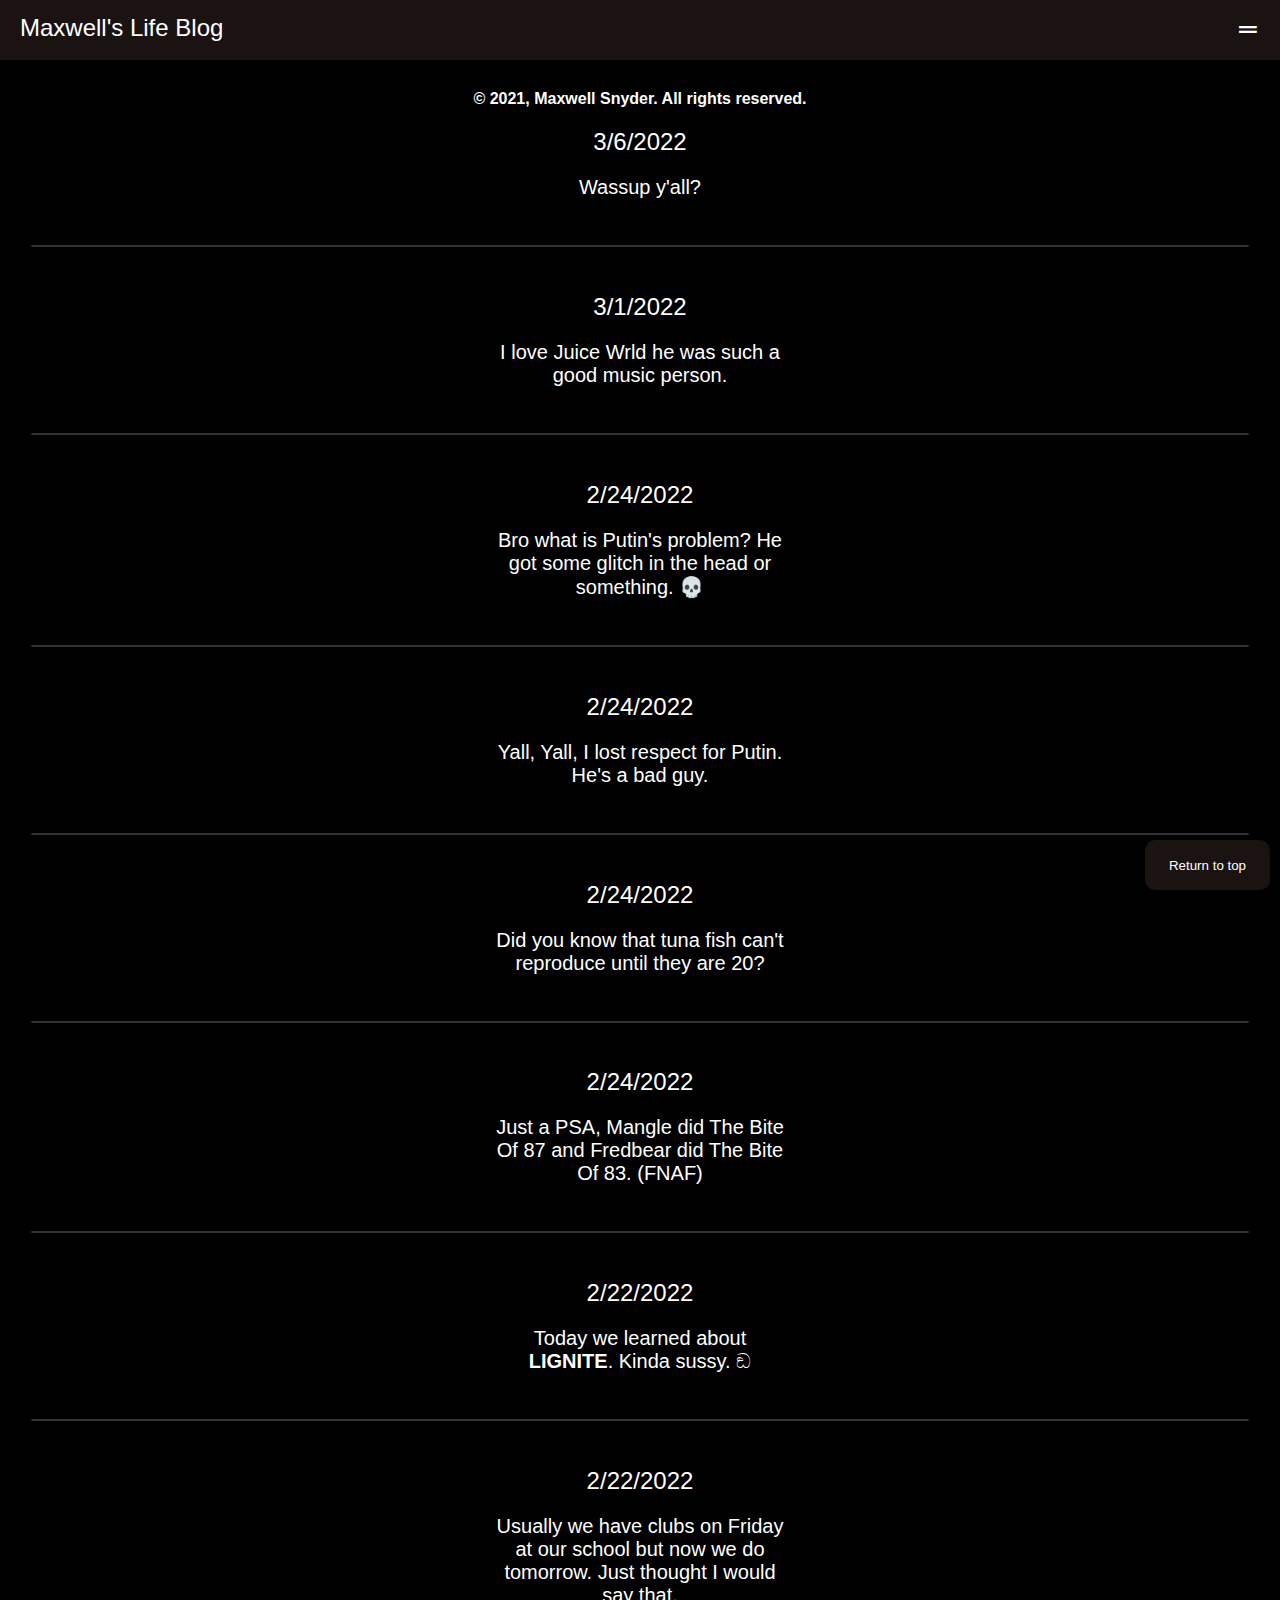
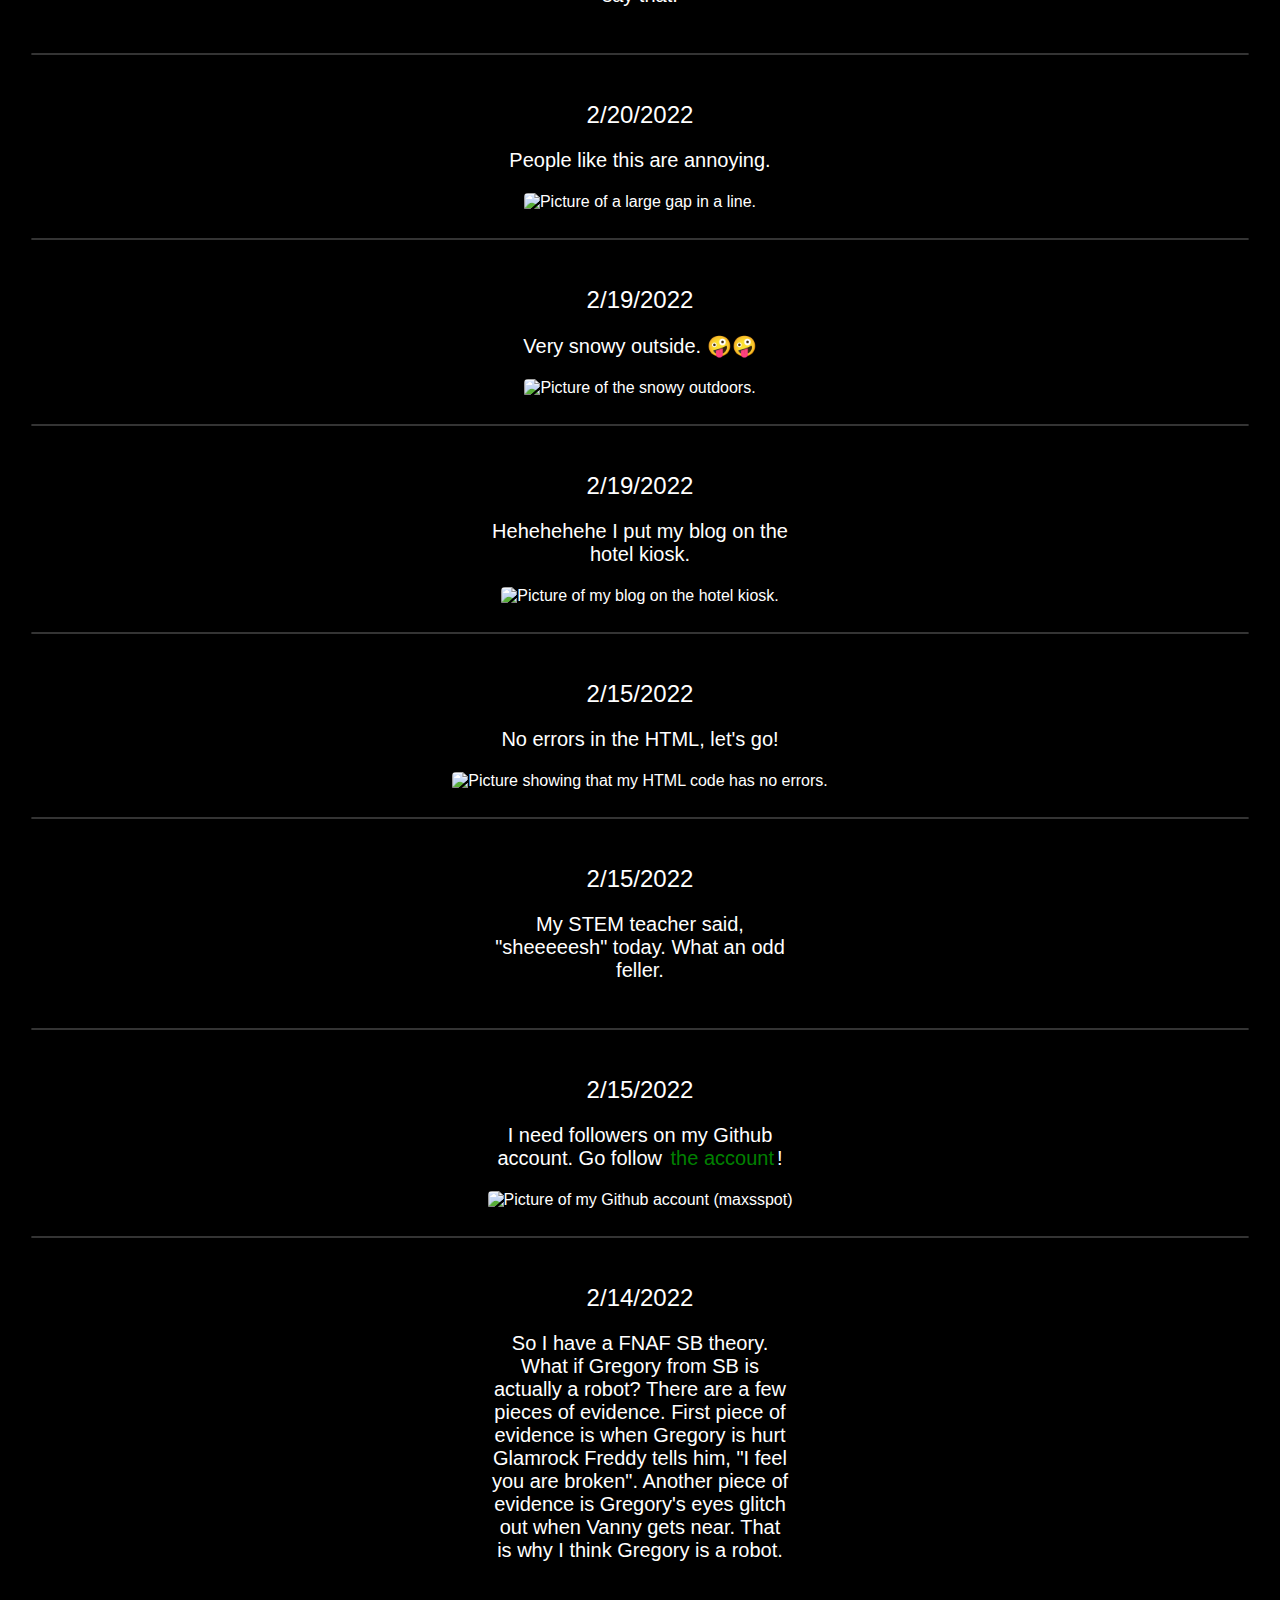
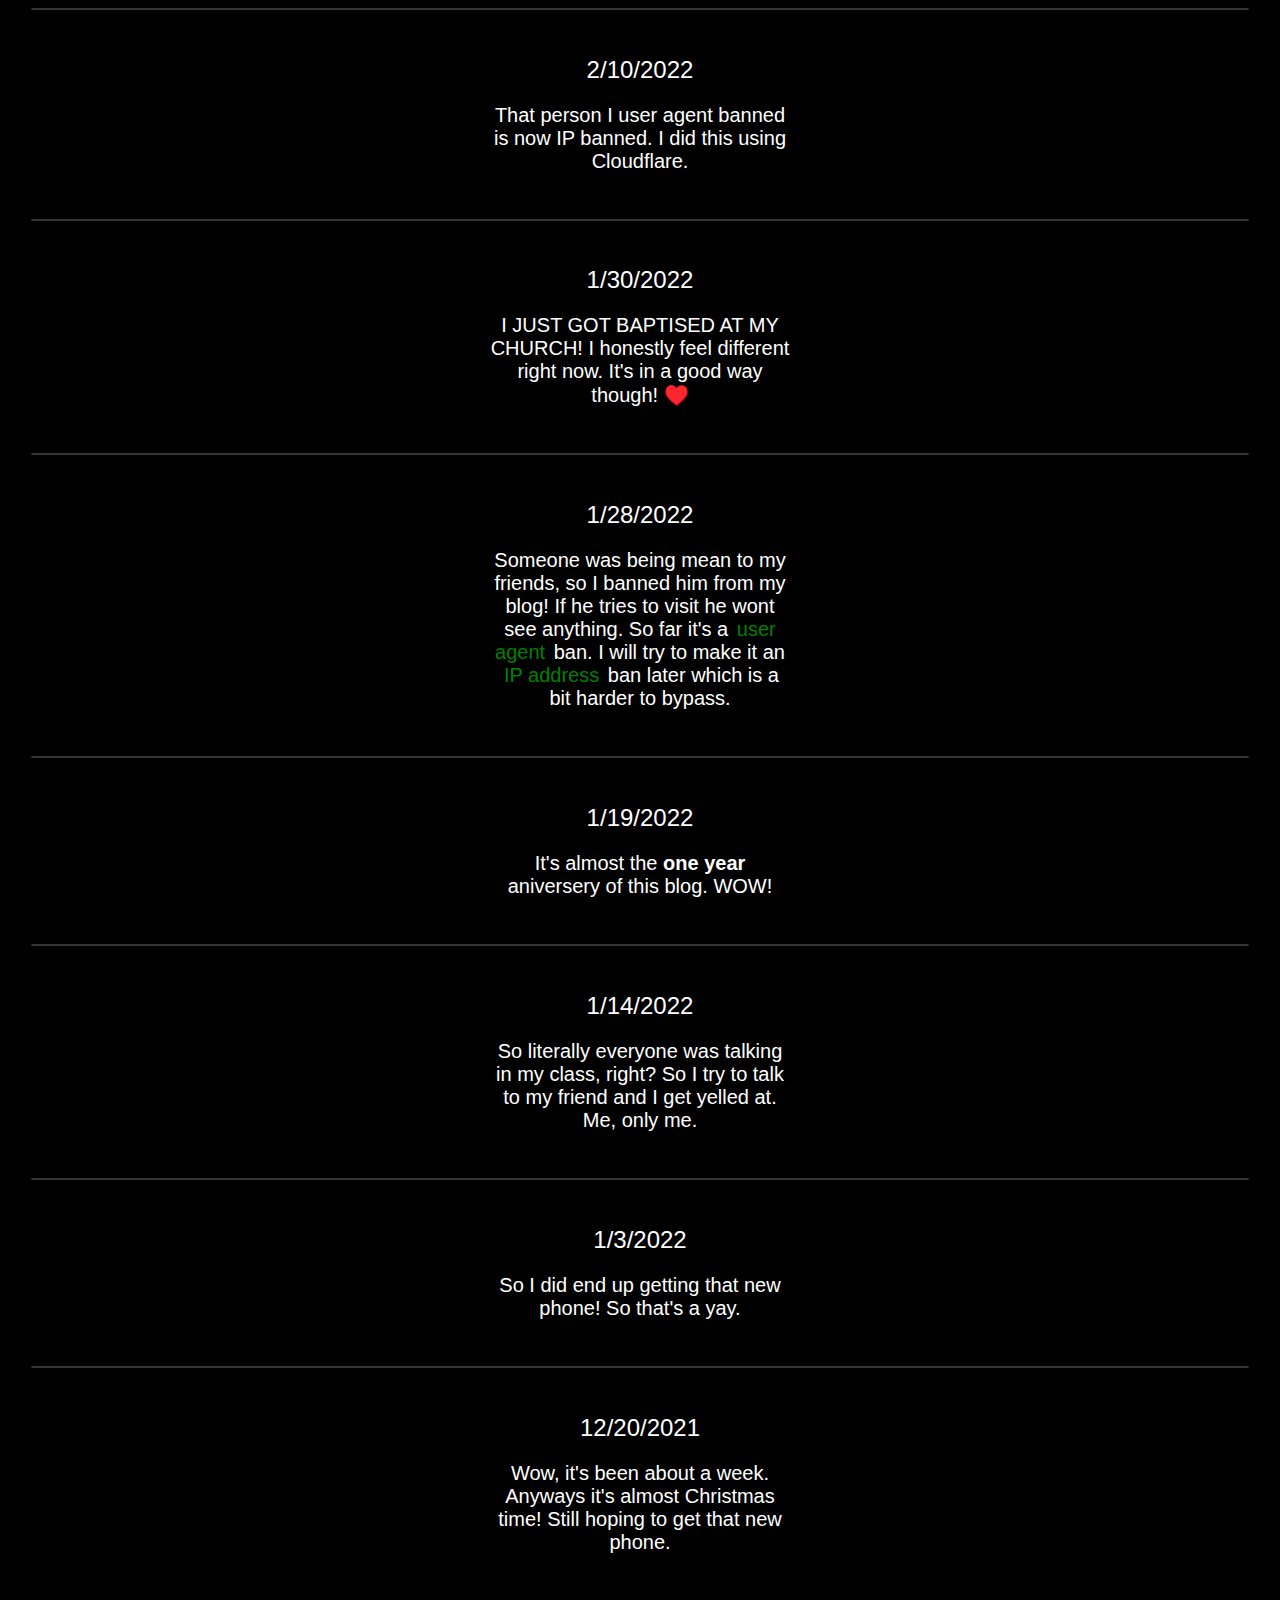
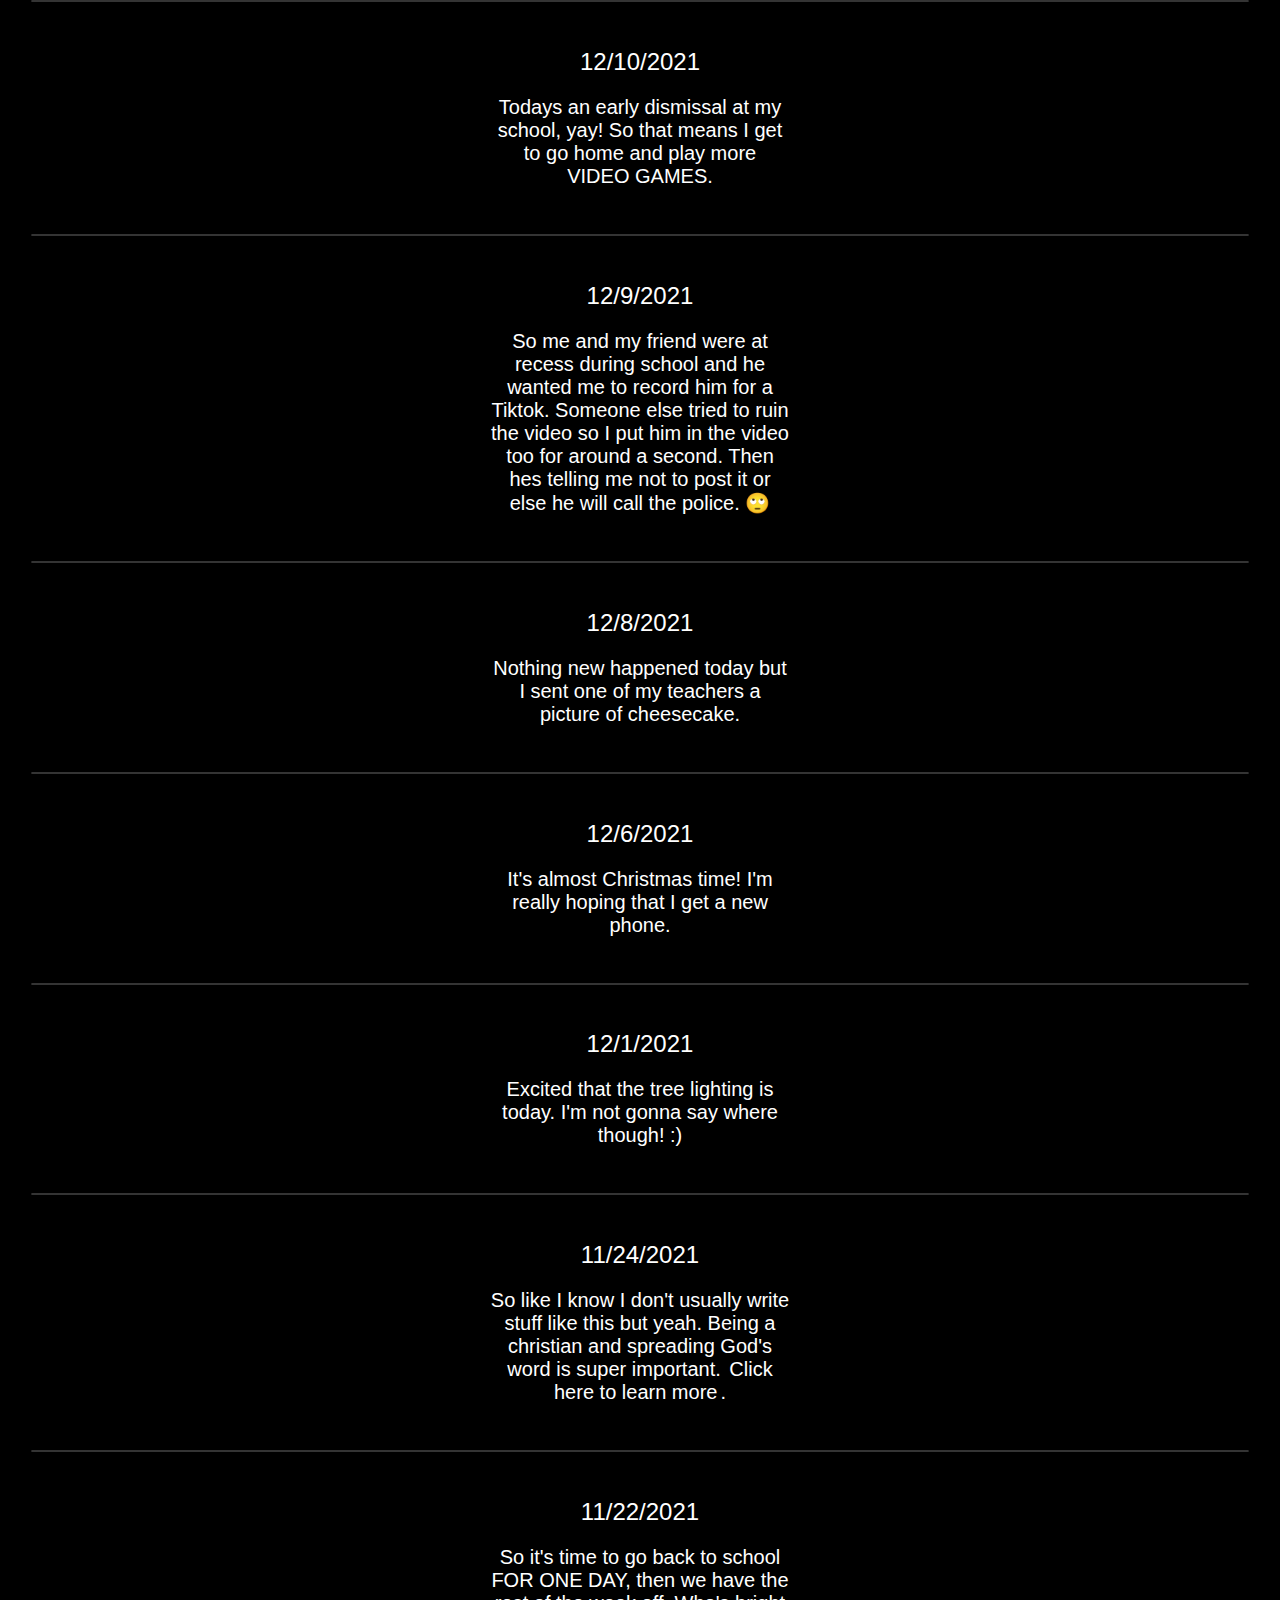
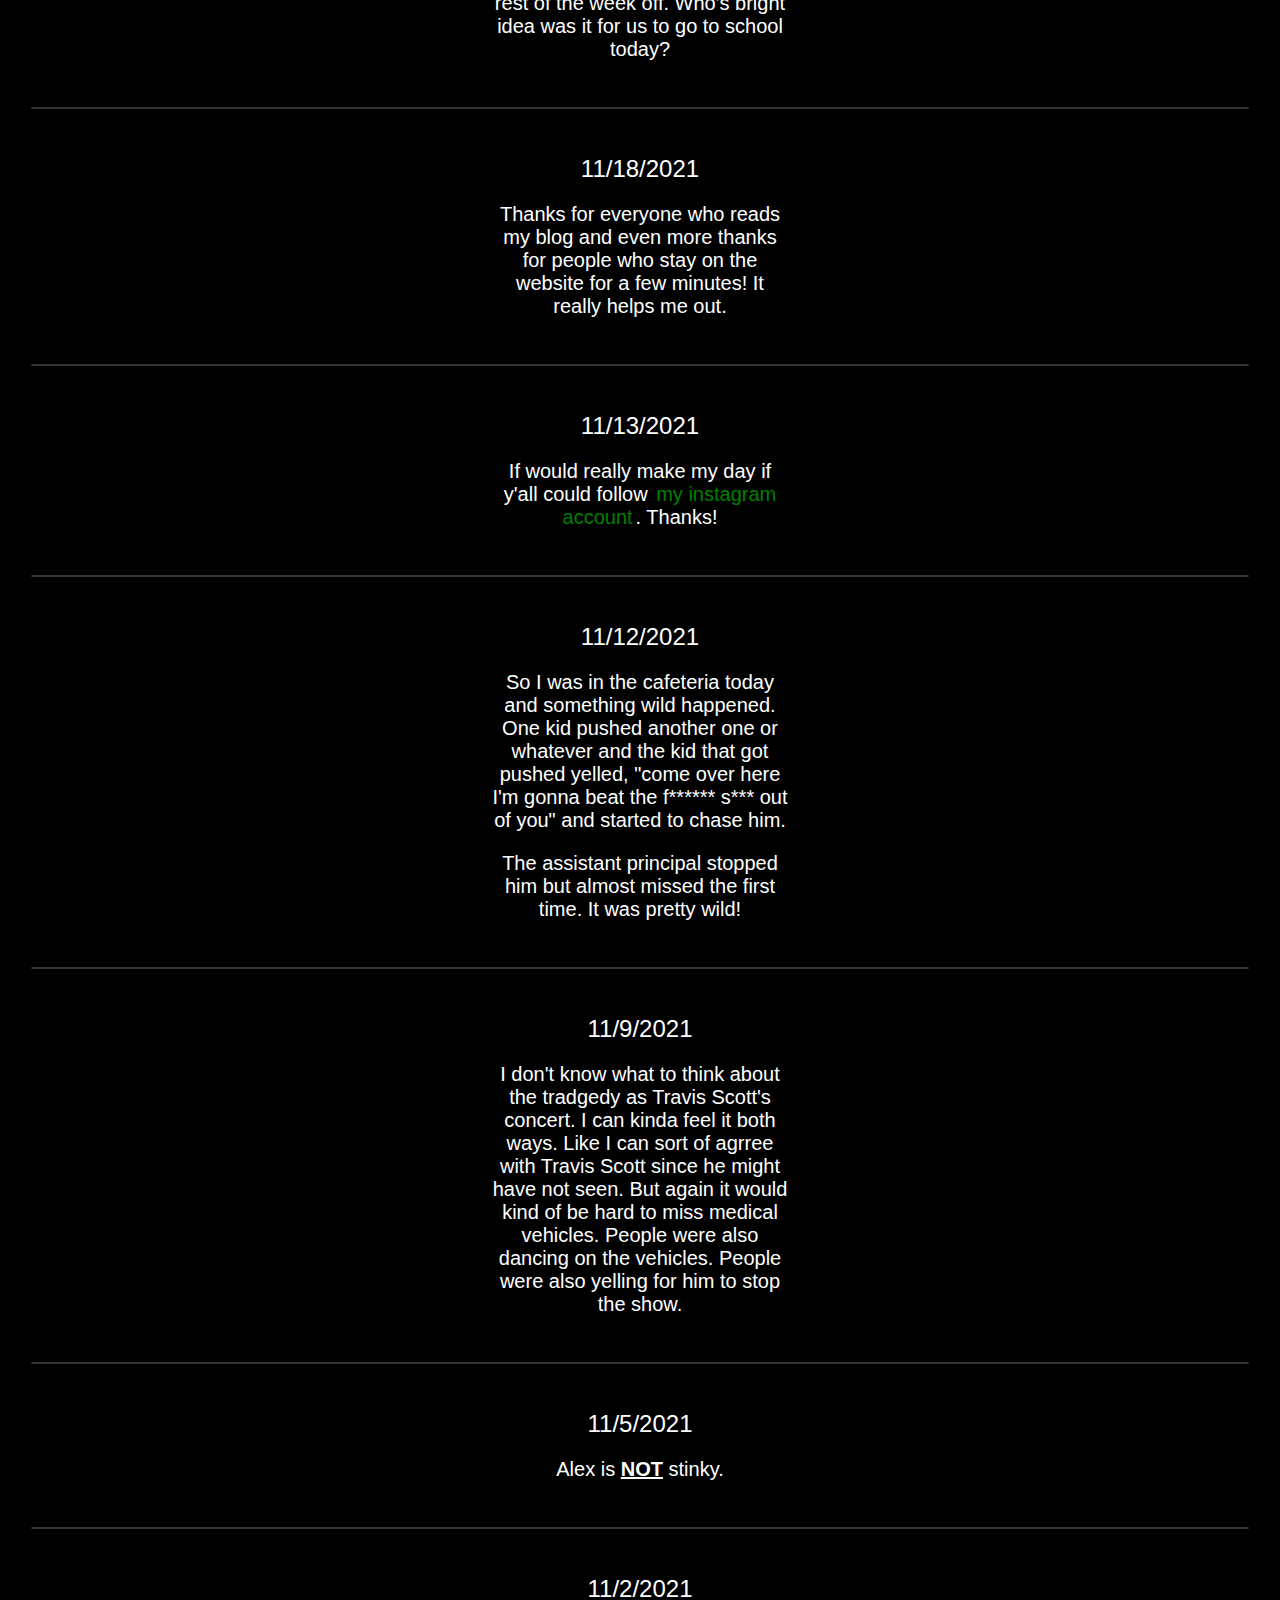
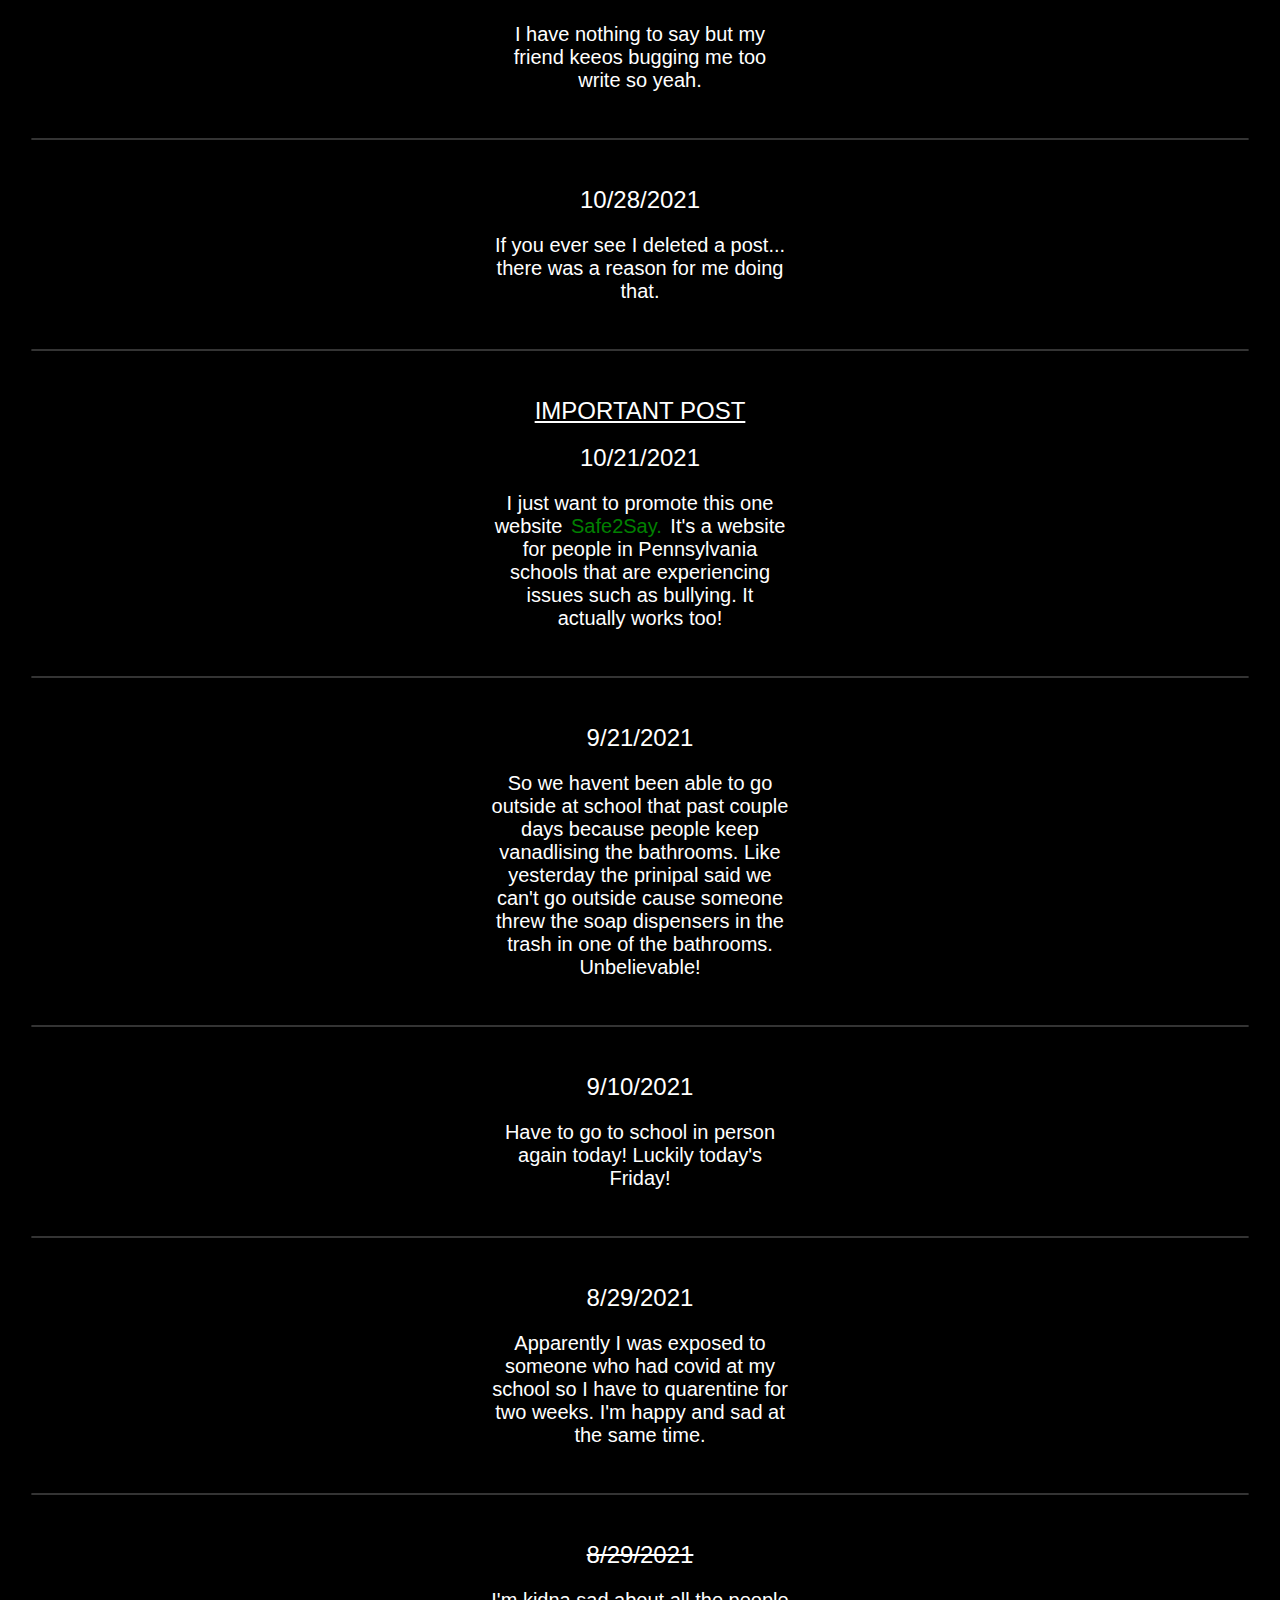
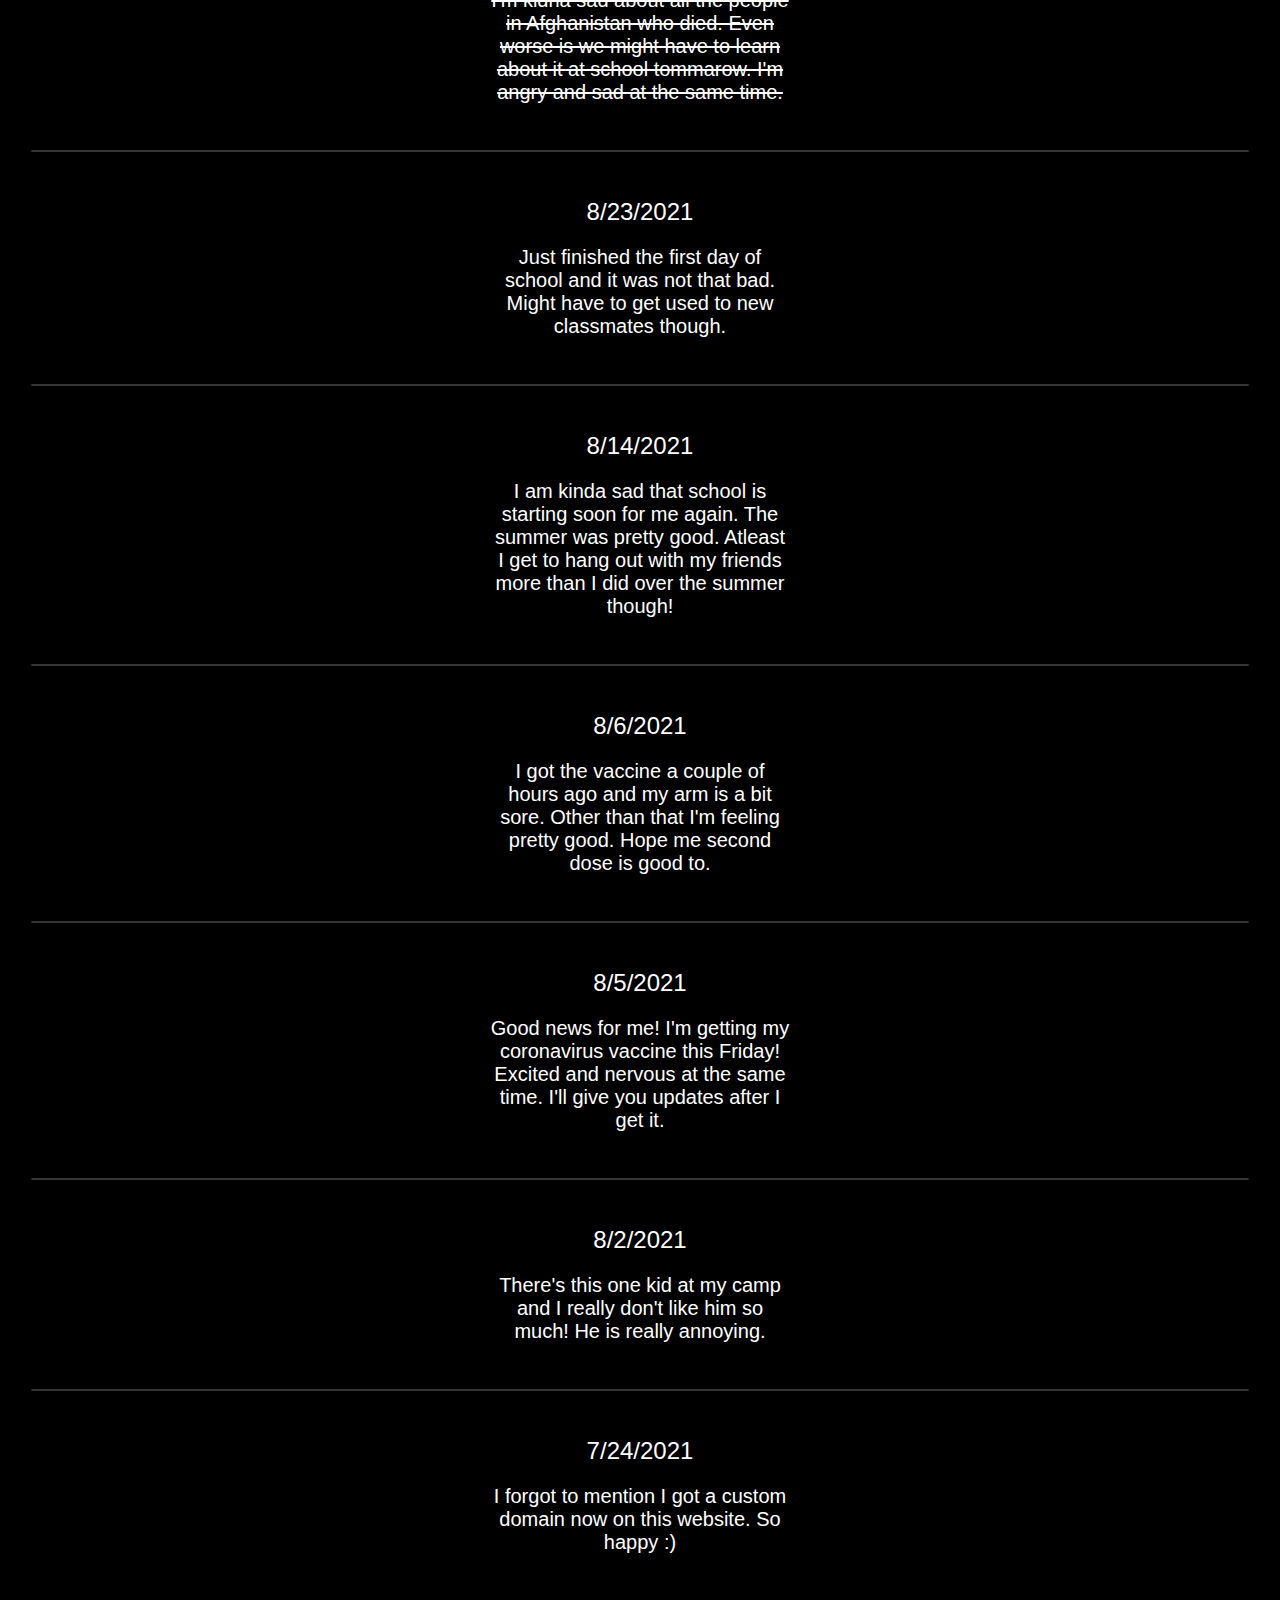
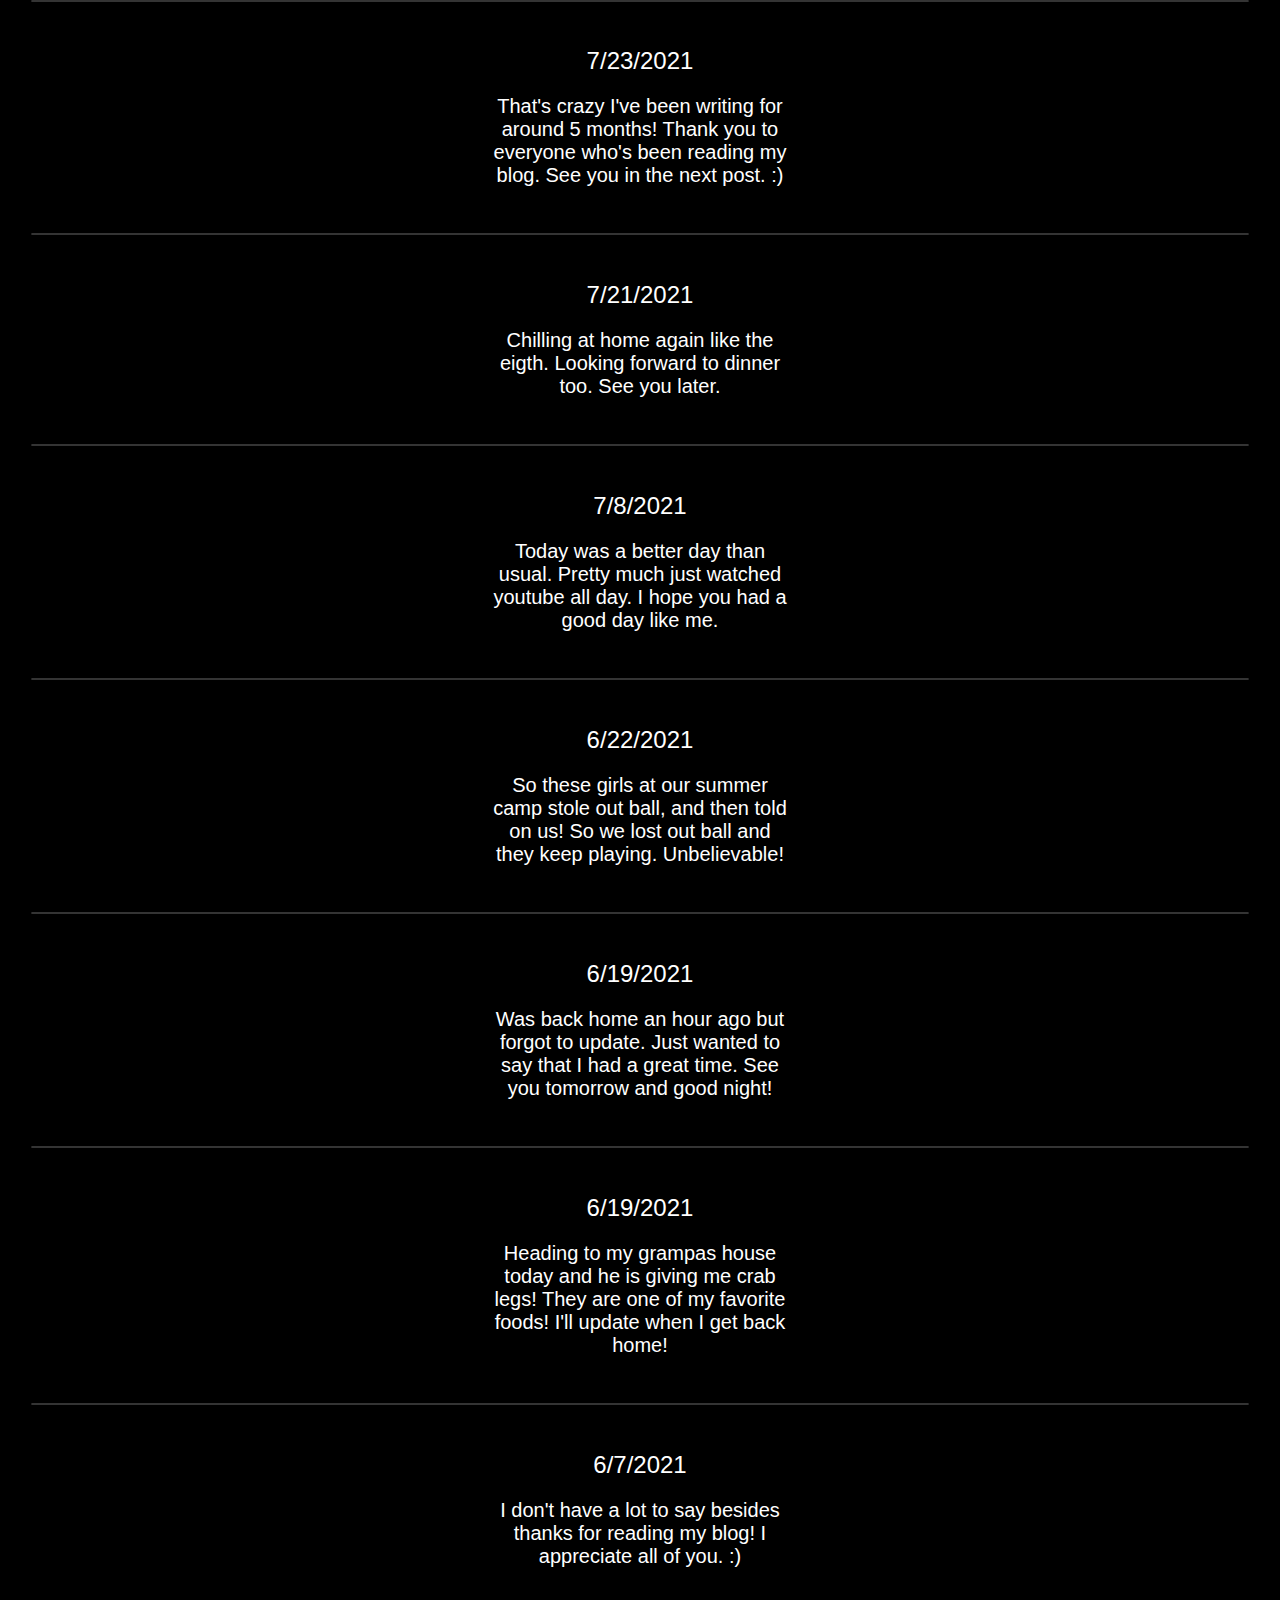
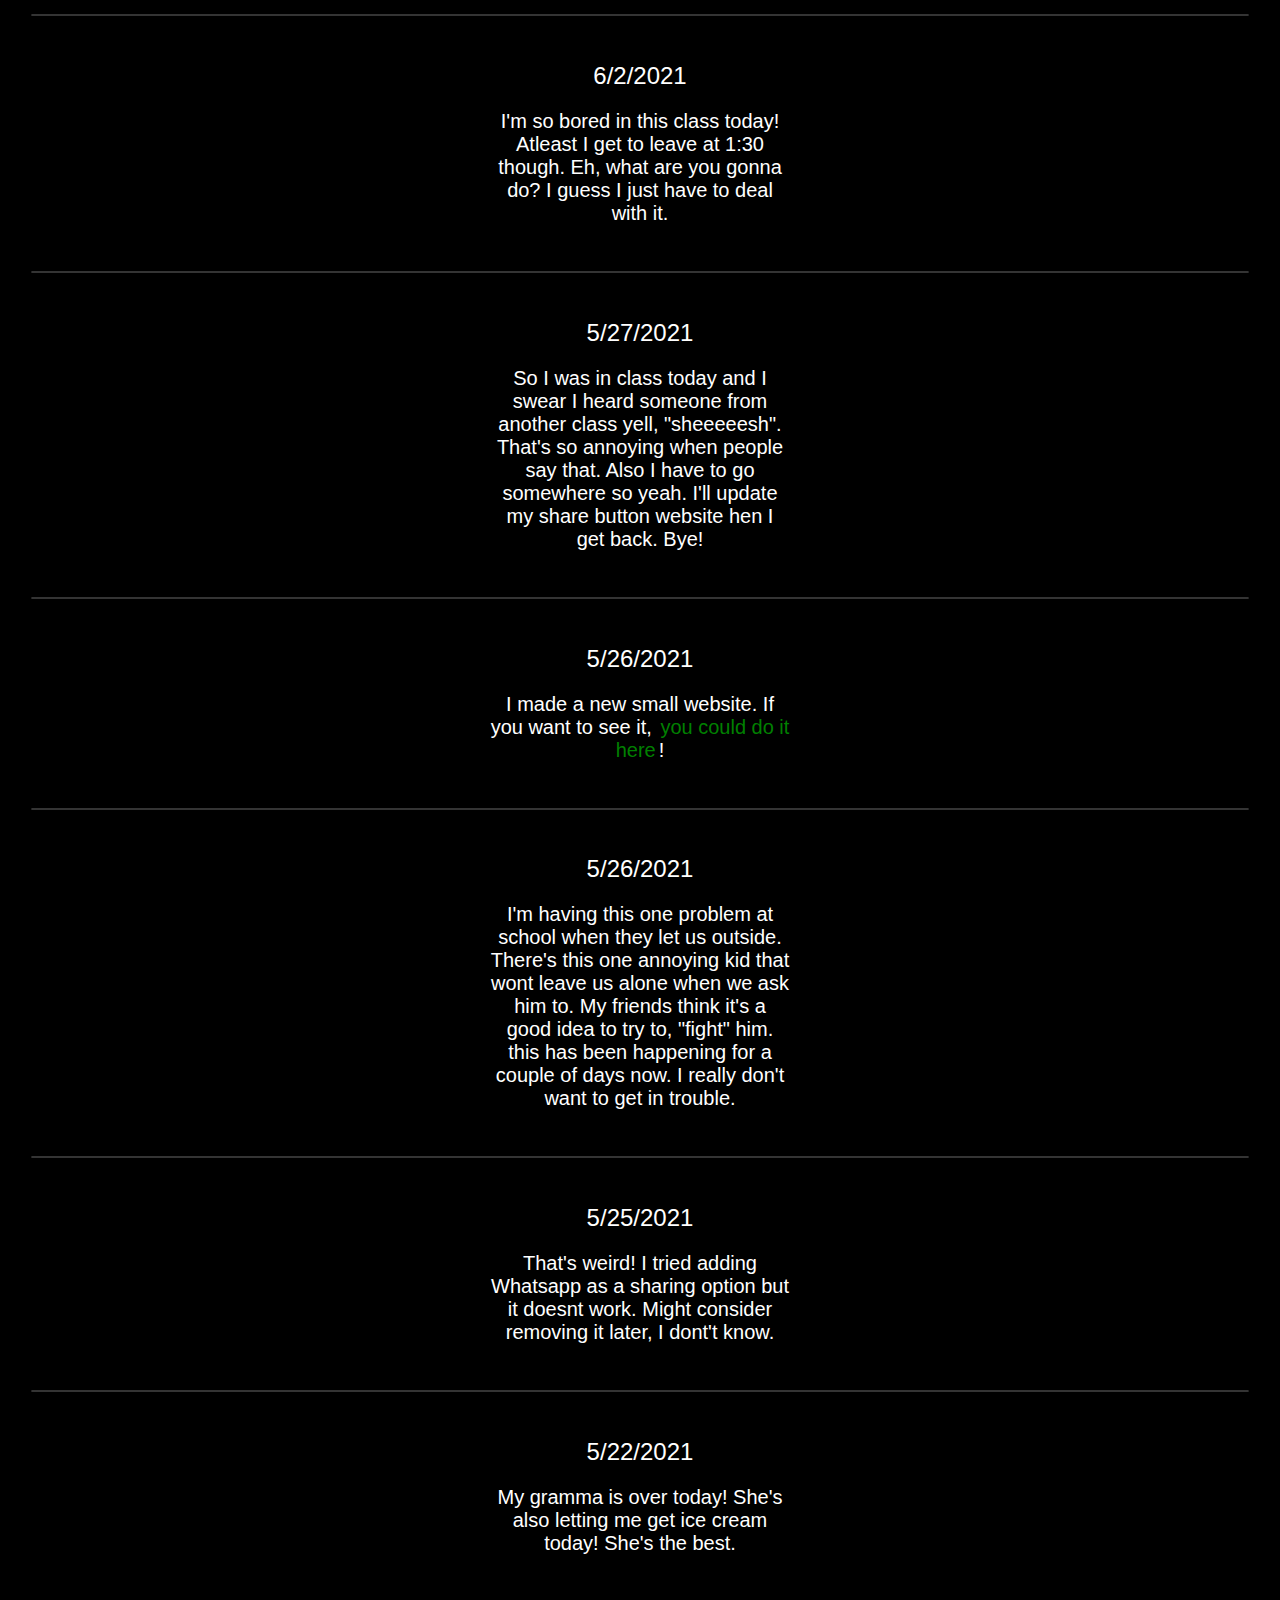
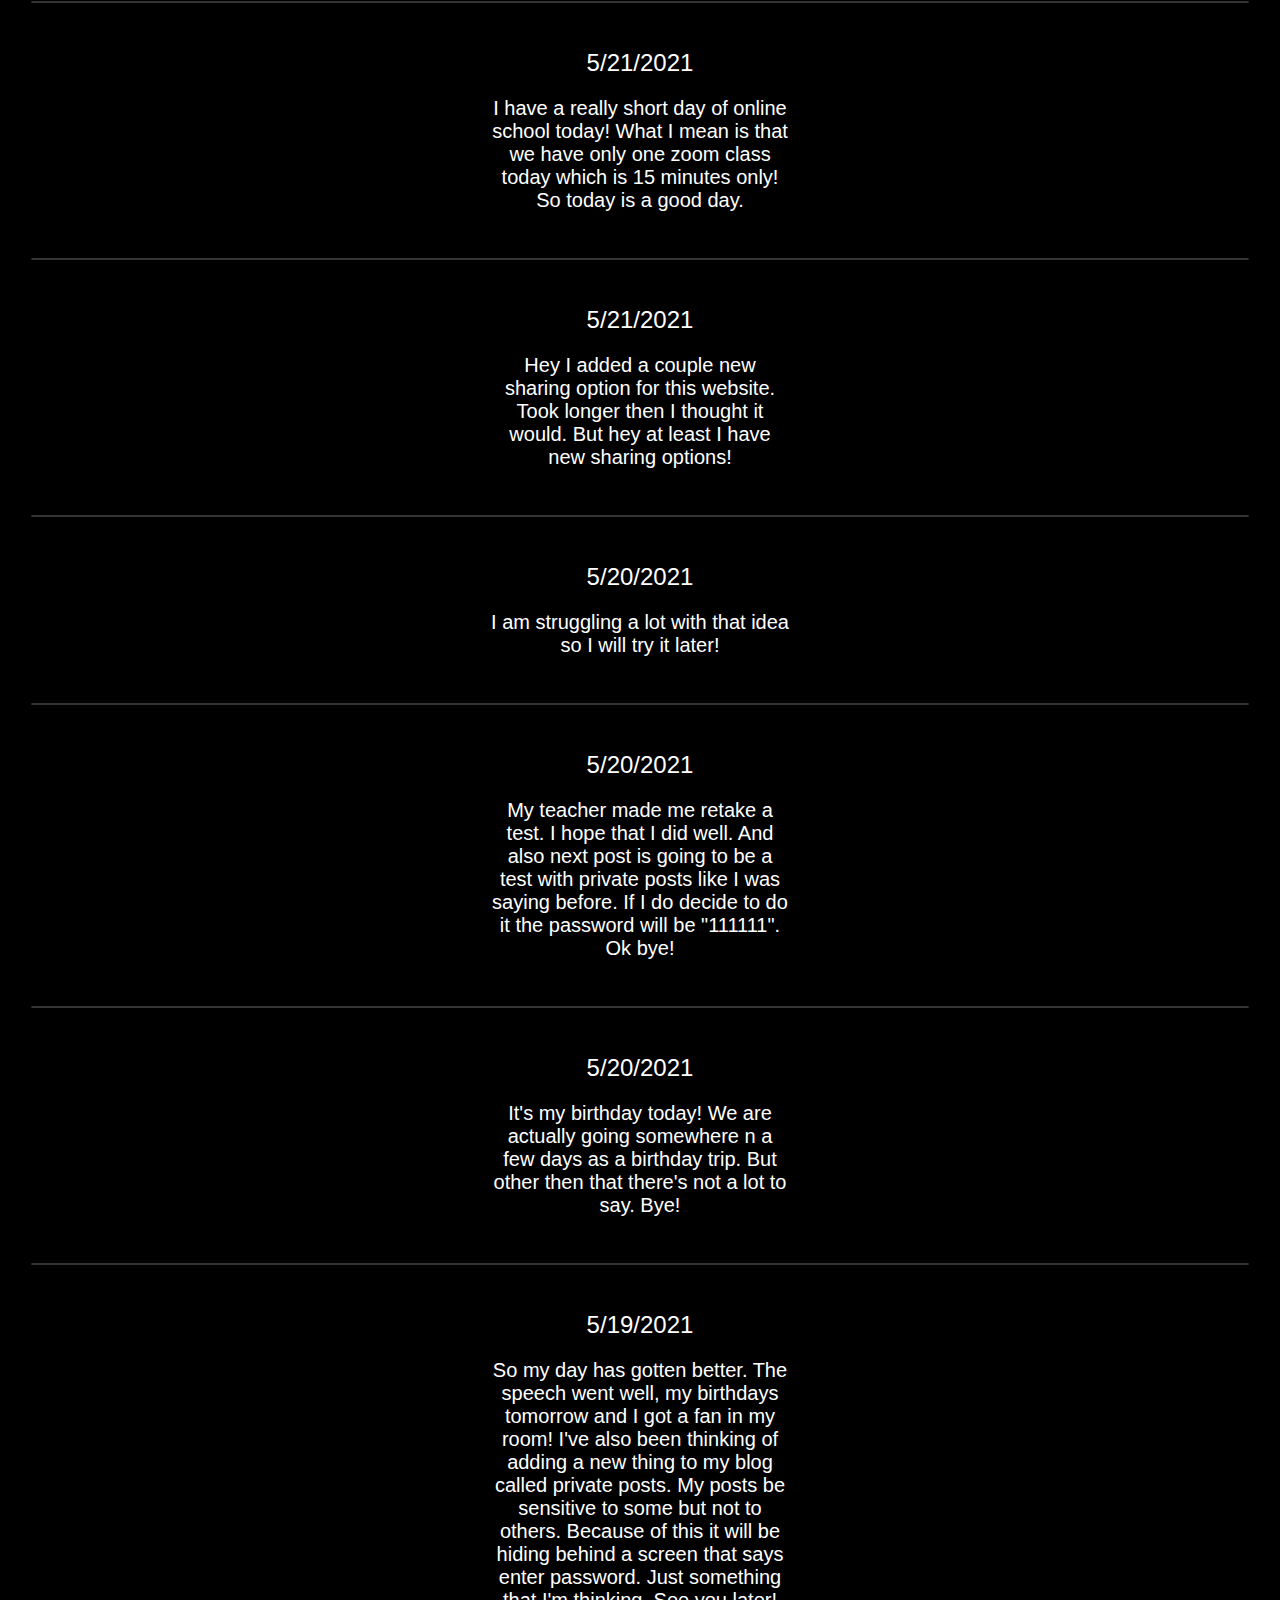
==== commit d9903116: "Update index.html" ====
--- a/index.html
+++ b/index.html
@@ -21,7 +21,6 @@
             <label id = "elem">Maxwell's Life Blog</label>
             <button id = "f" onclick = "share()" aria-label = "Open Share"><i class = "fas fa-grip-lines fa-lg"></i></button>
 	    </nav>
-	    <br>
         <div id = "share">
 		<button id = "hide">×</button>
             <br>
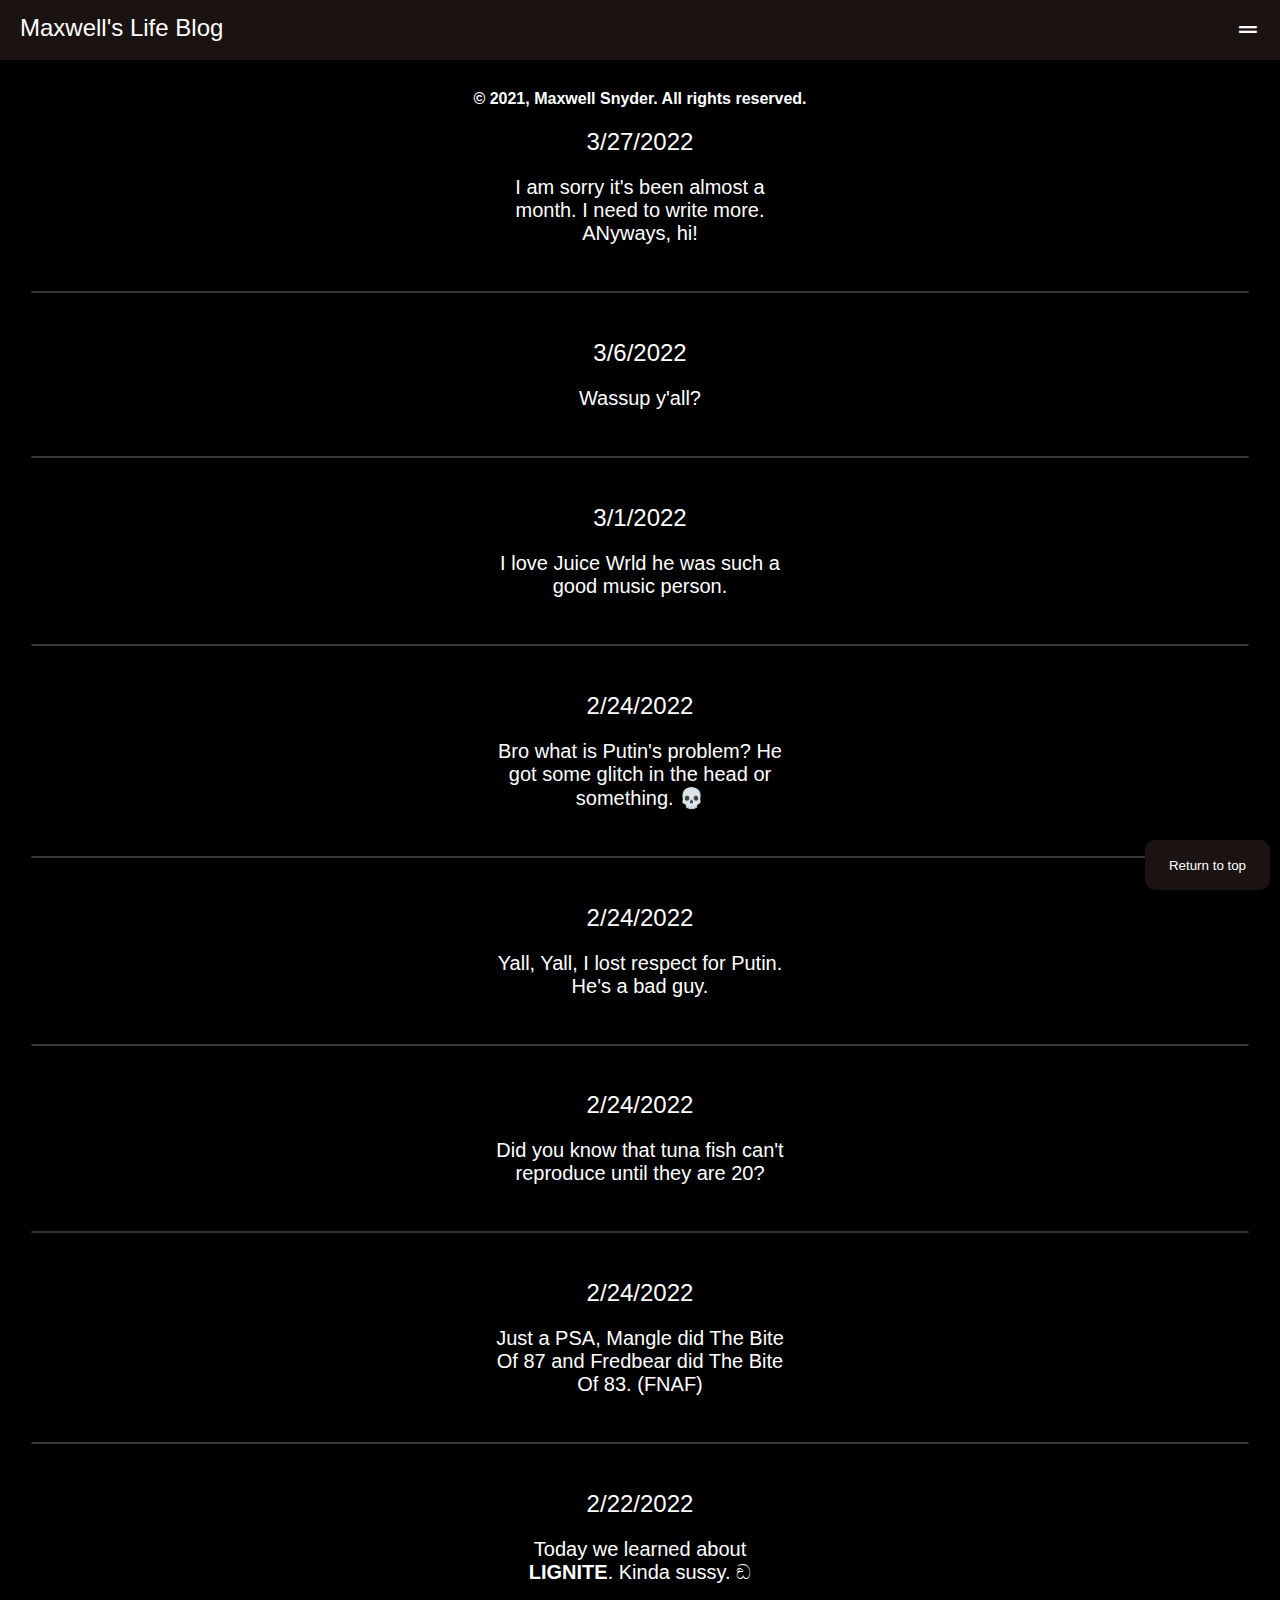
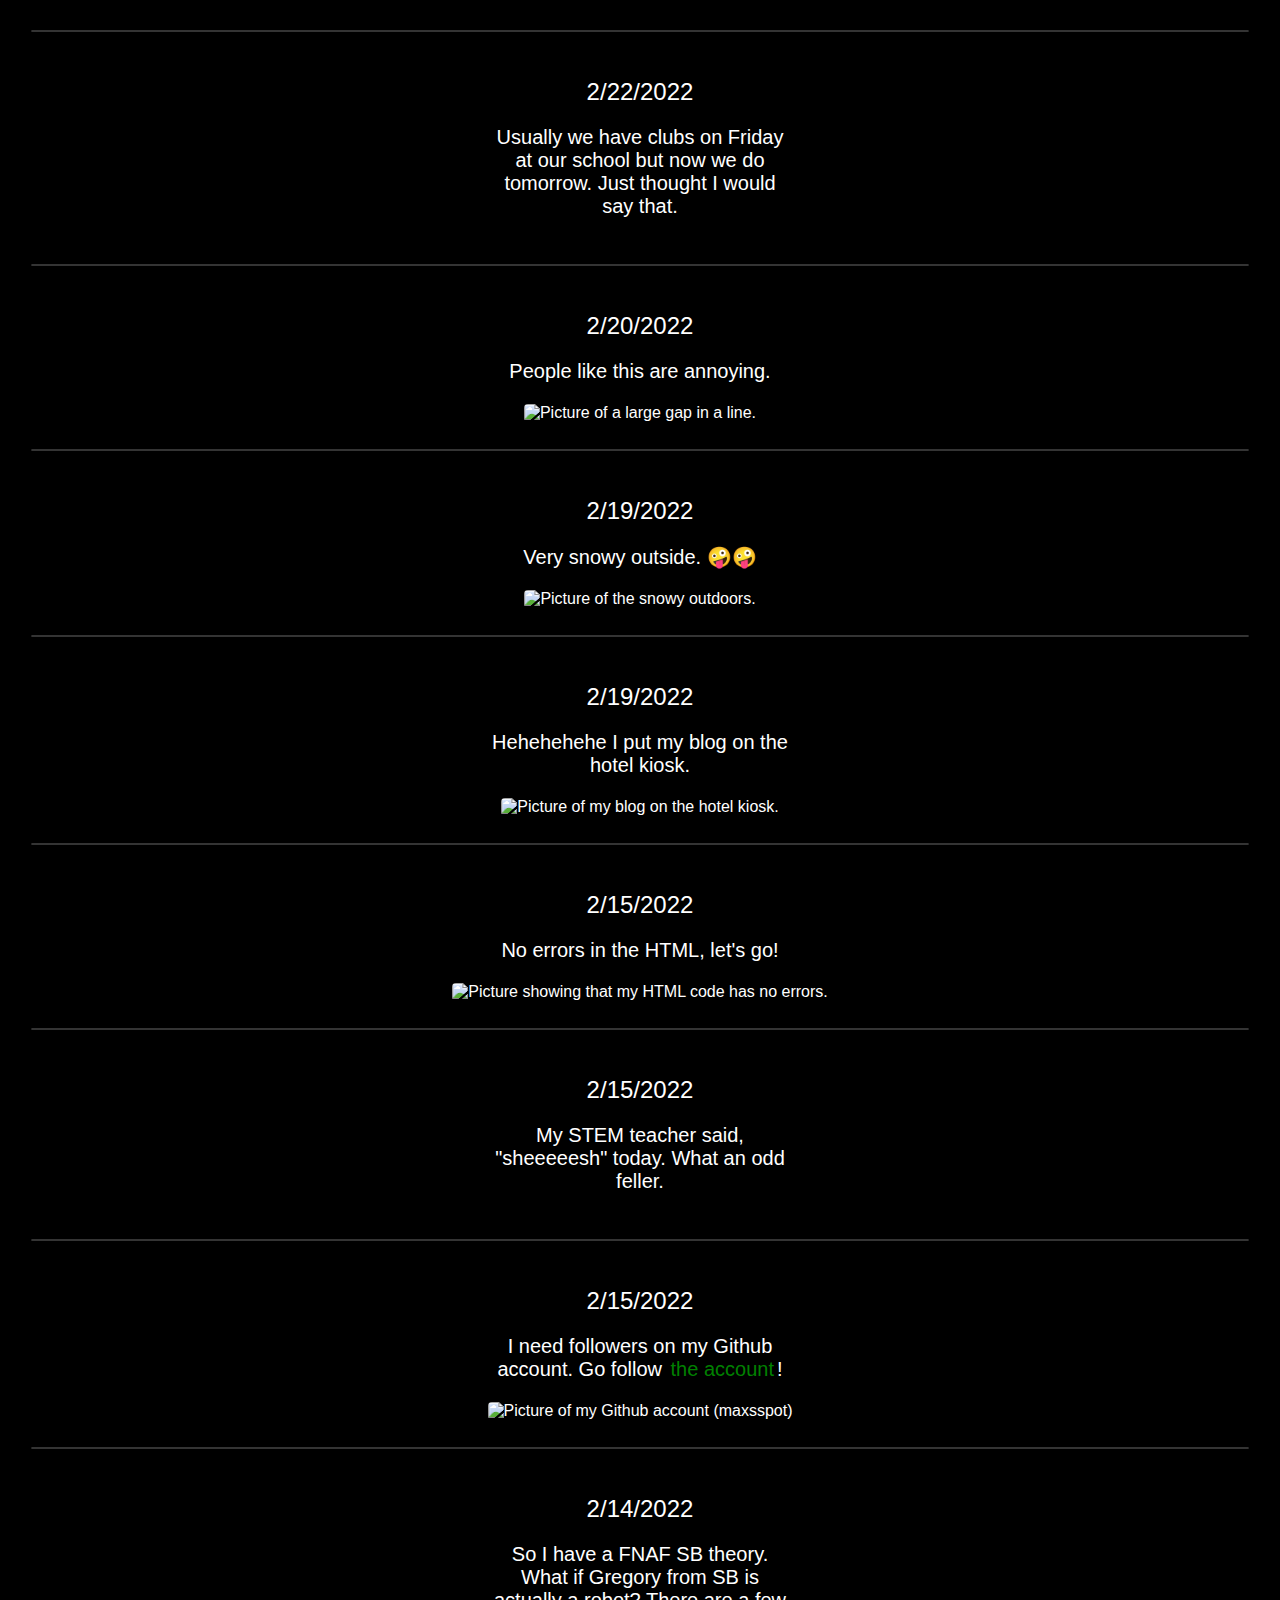
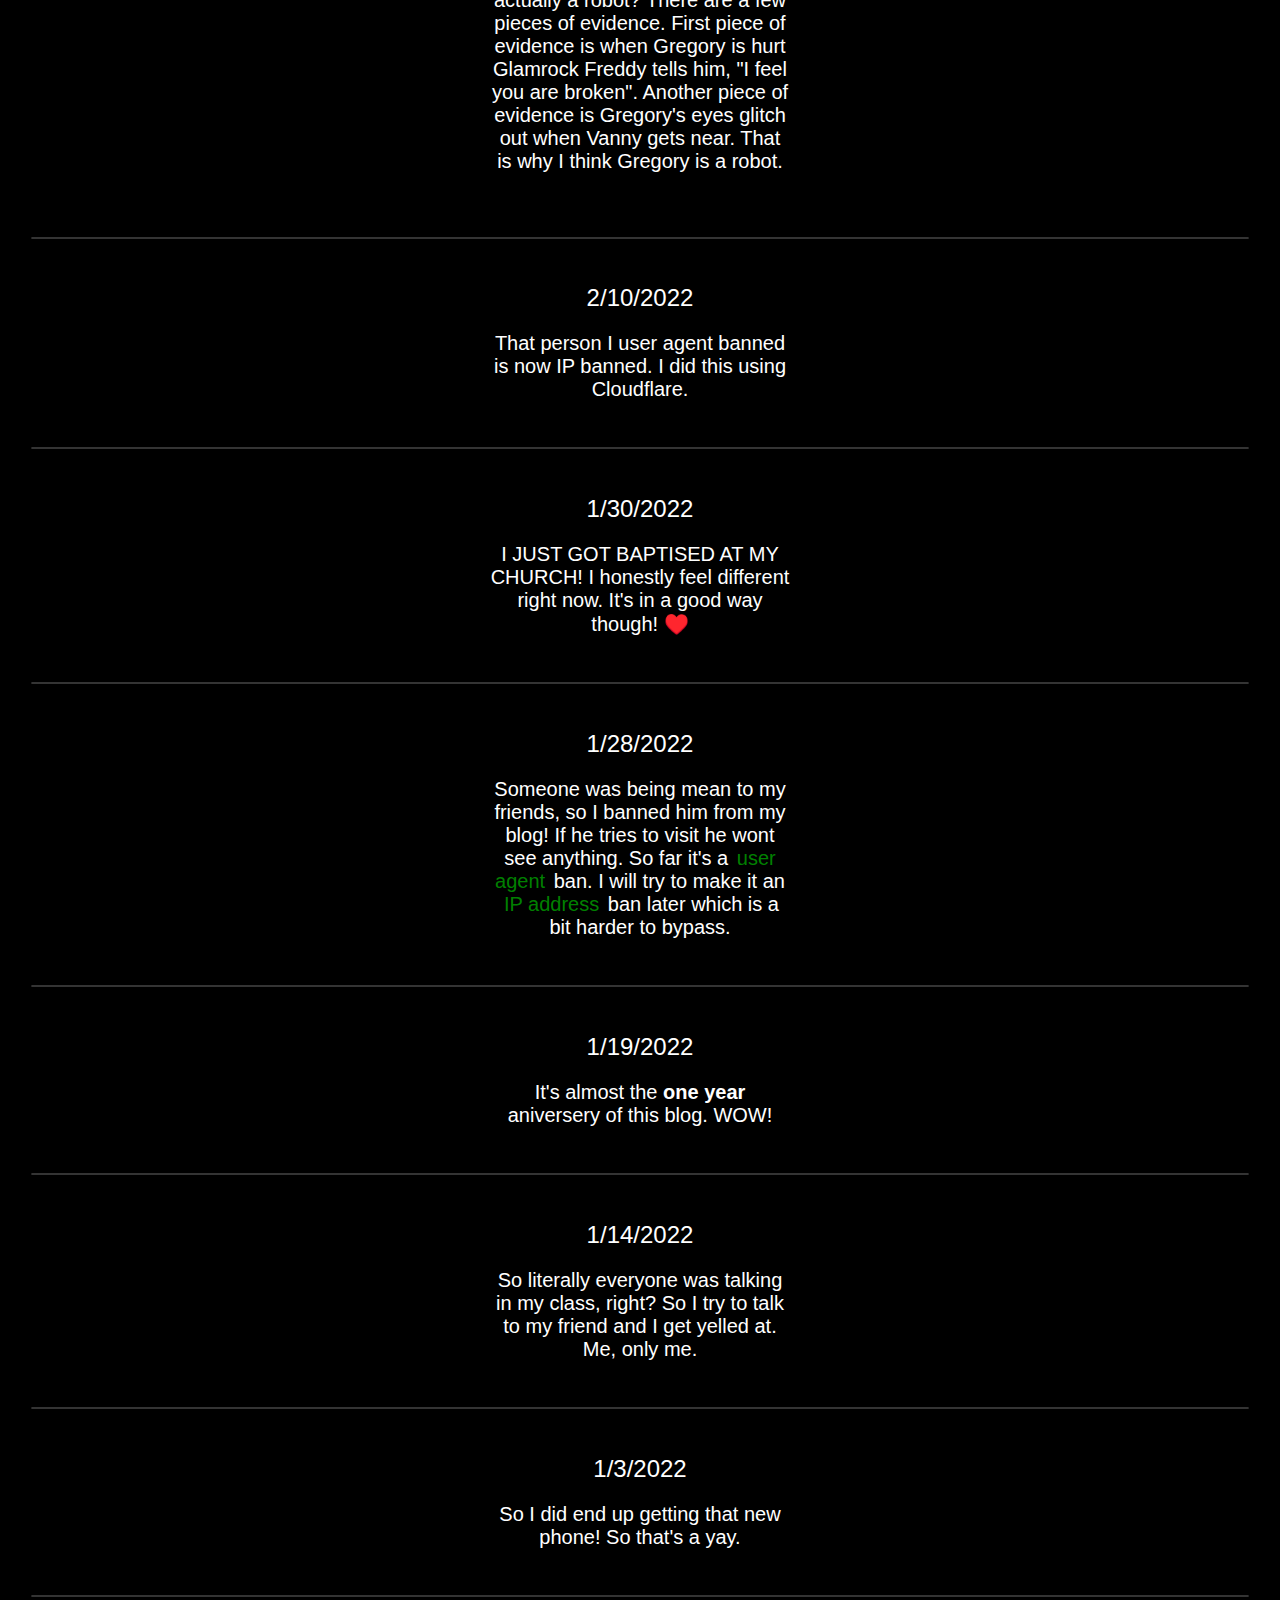
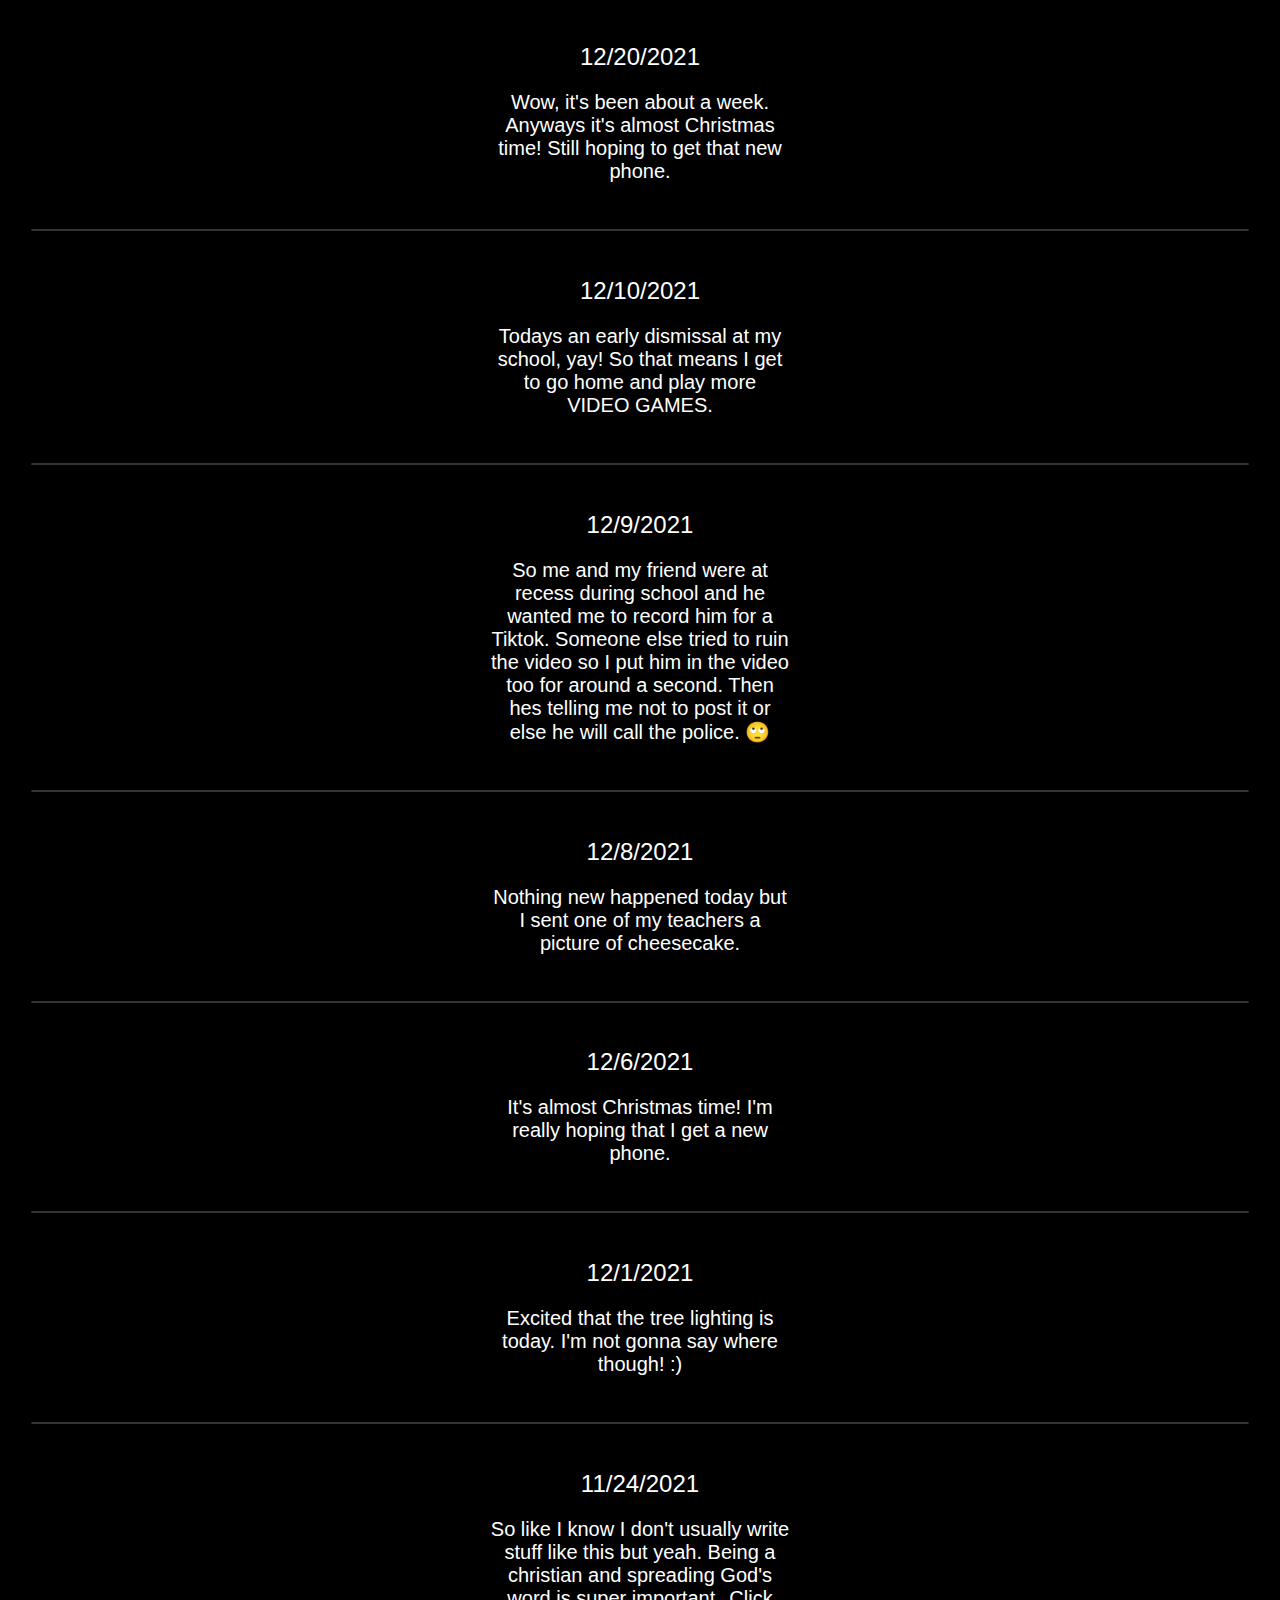
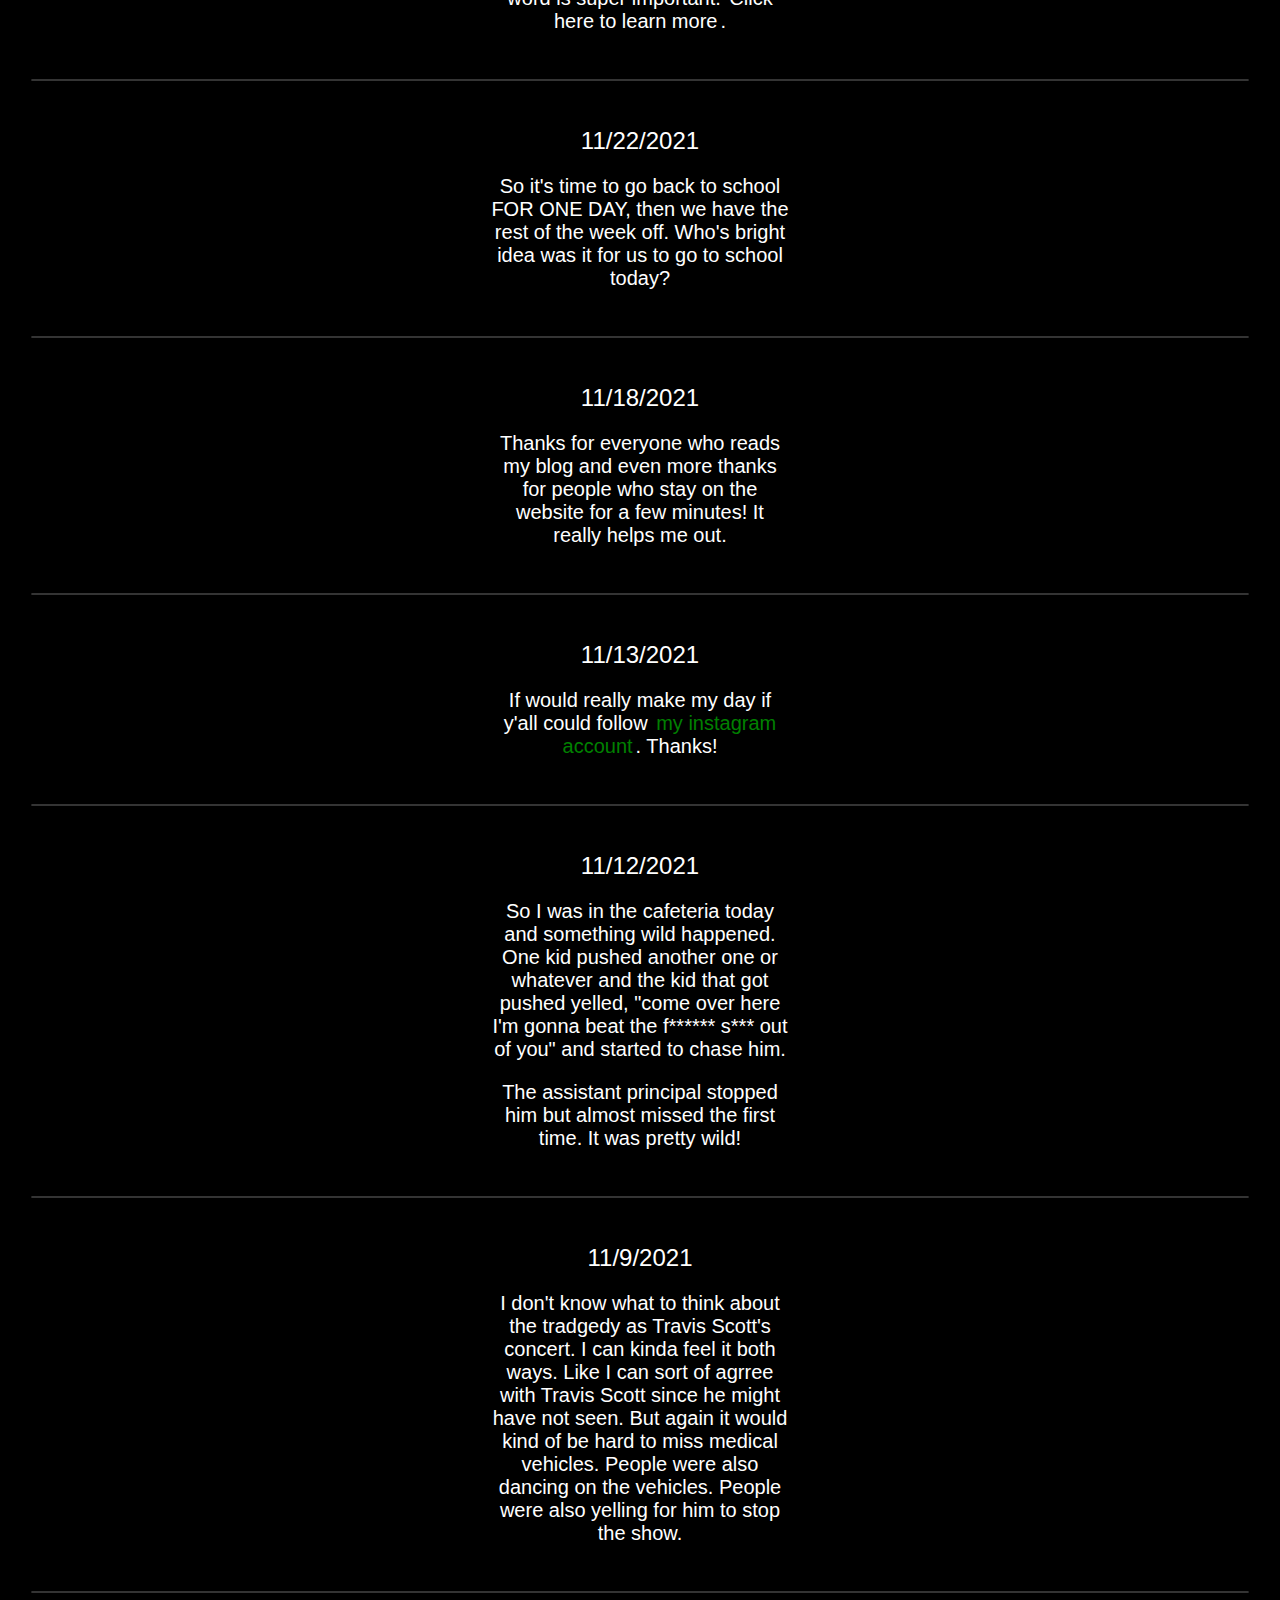
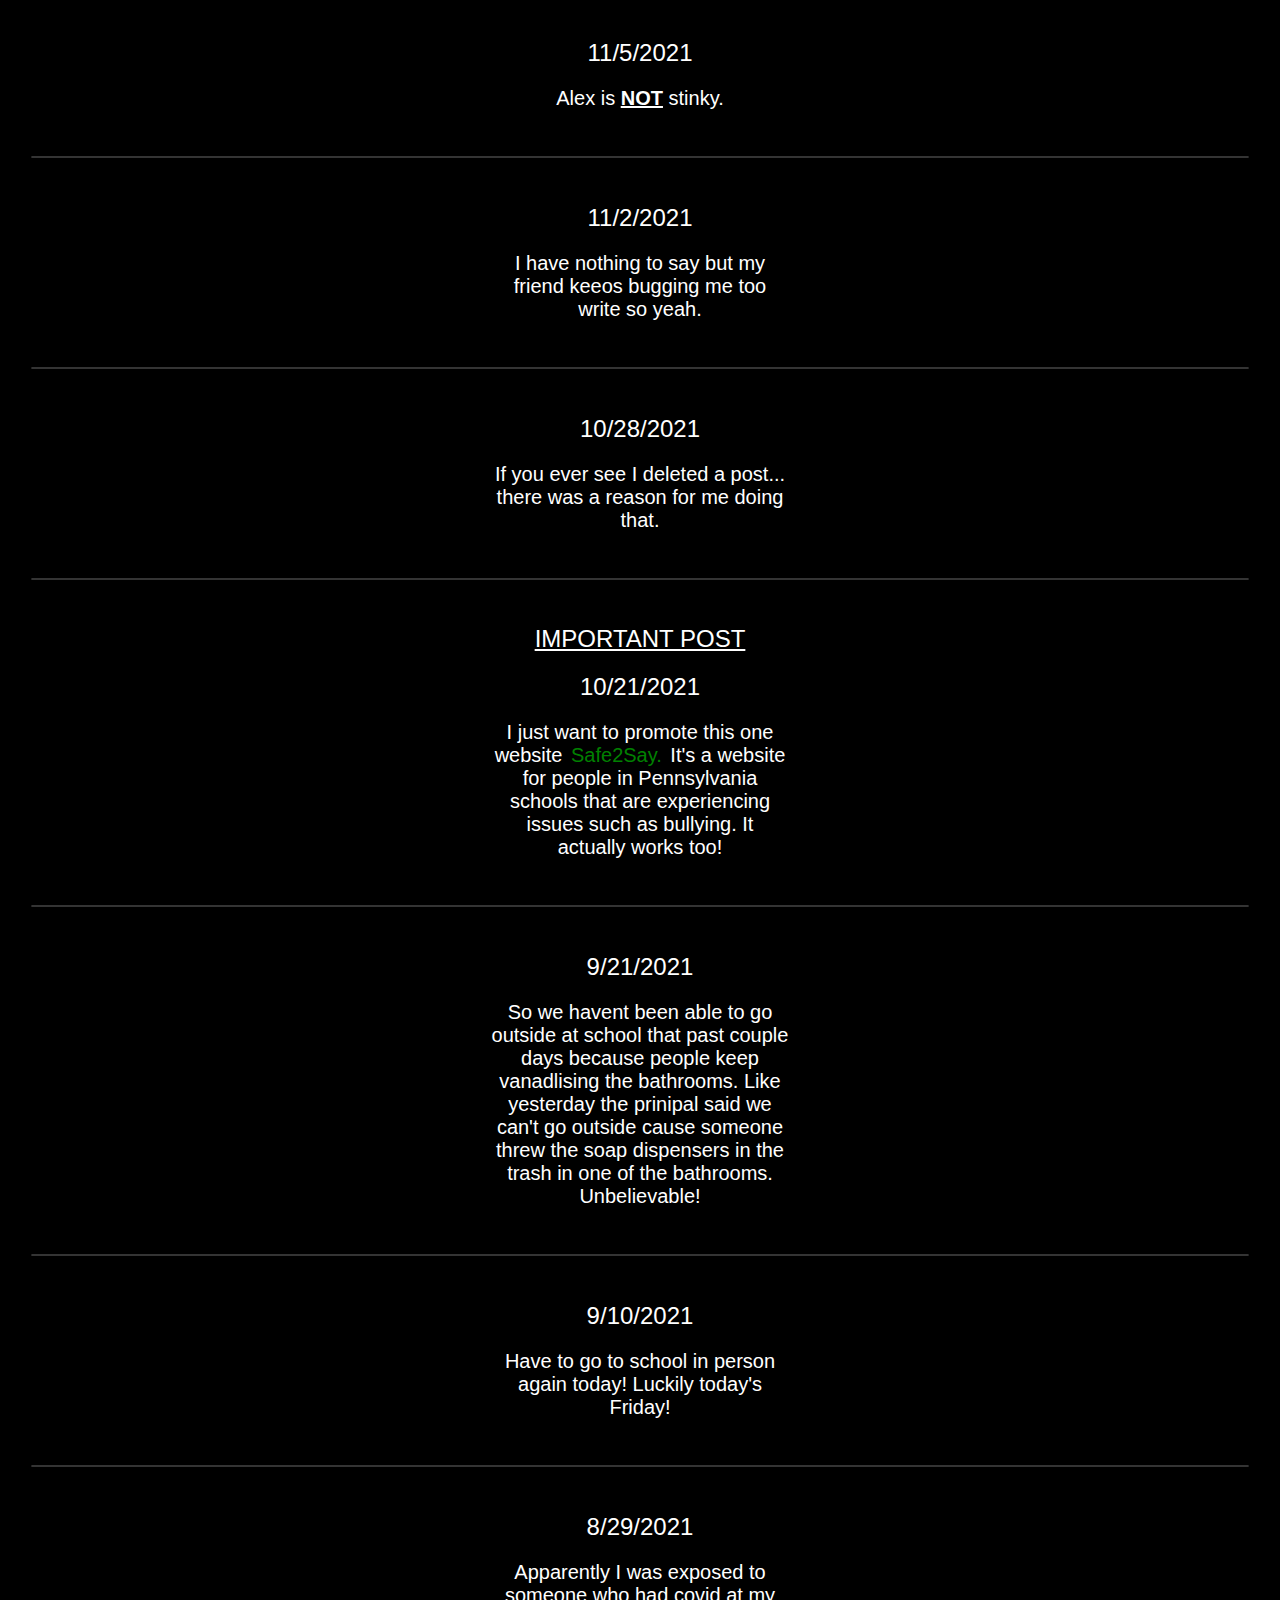
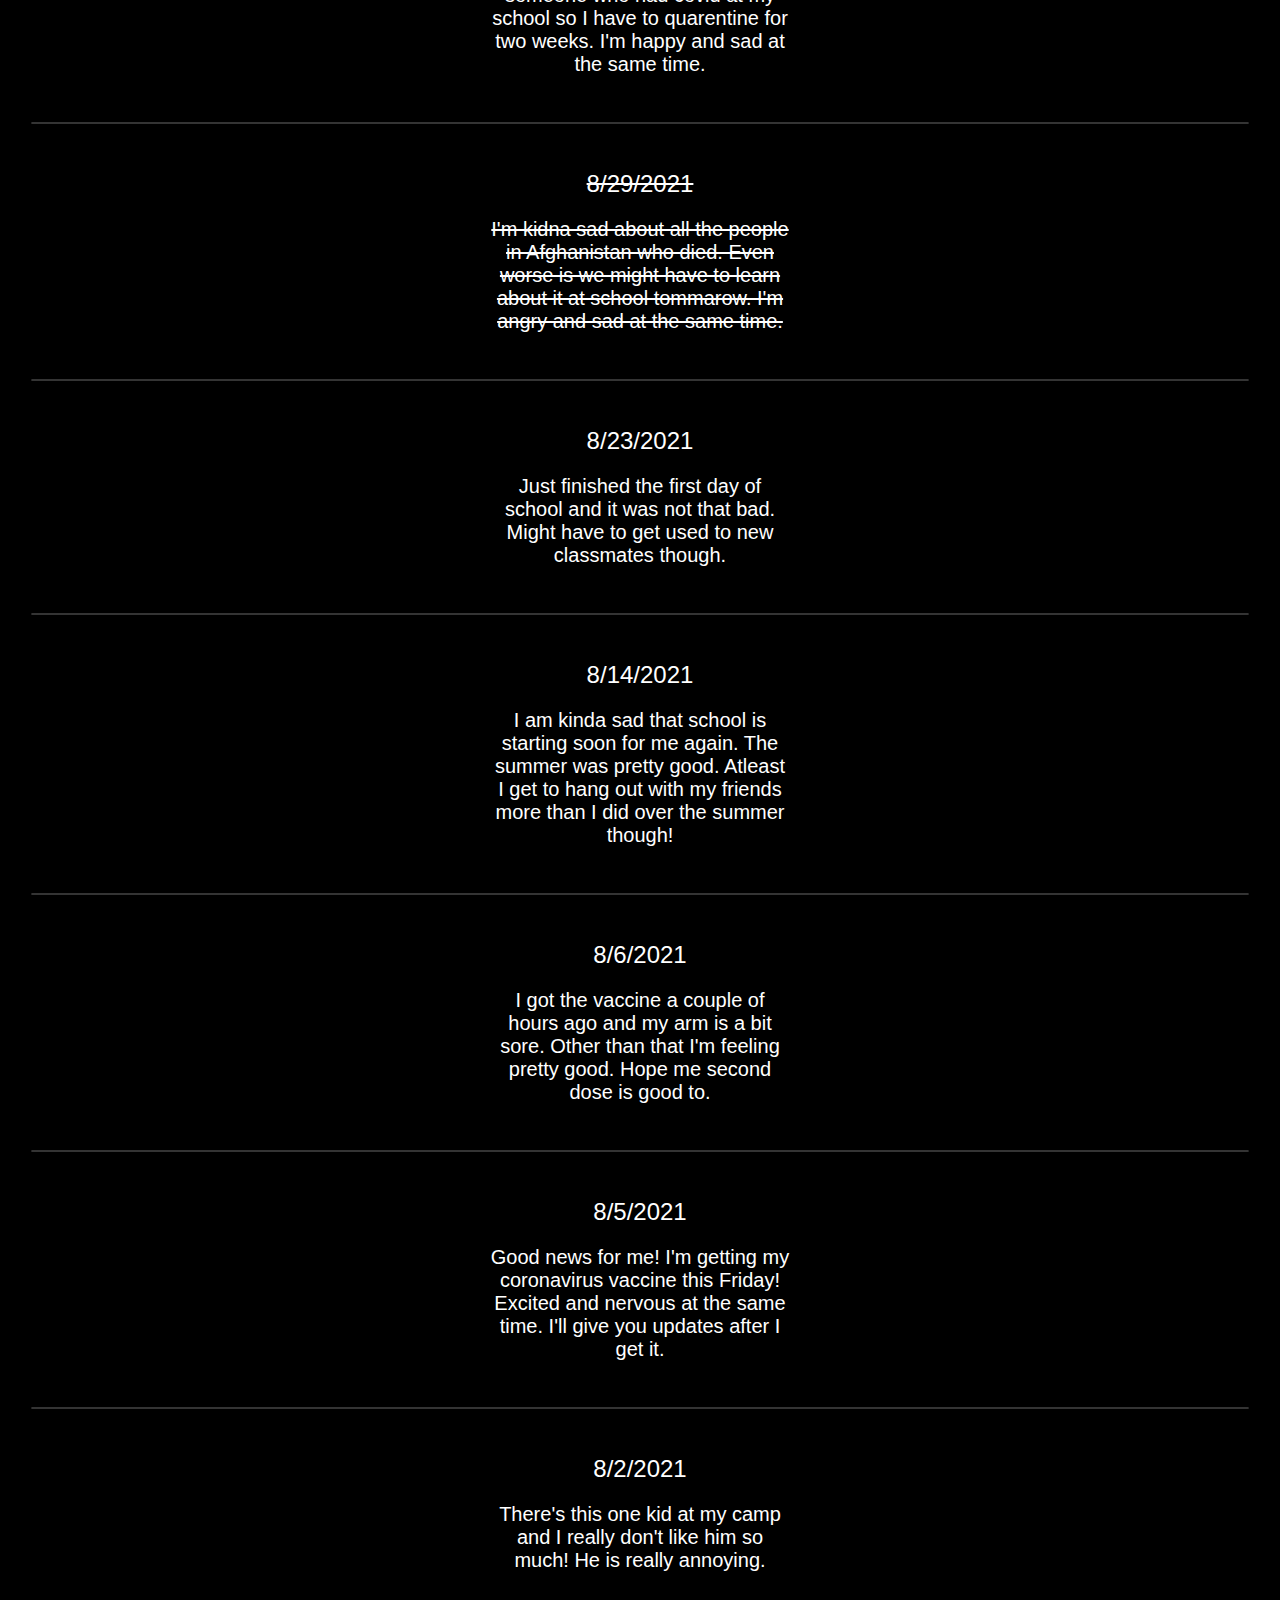
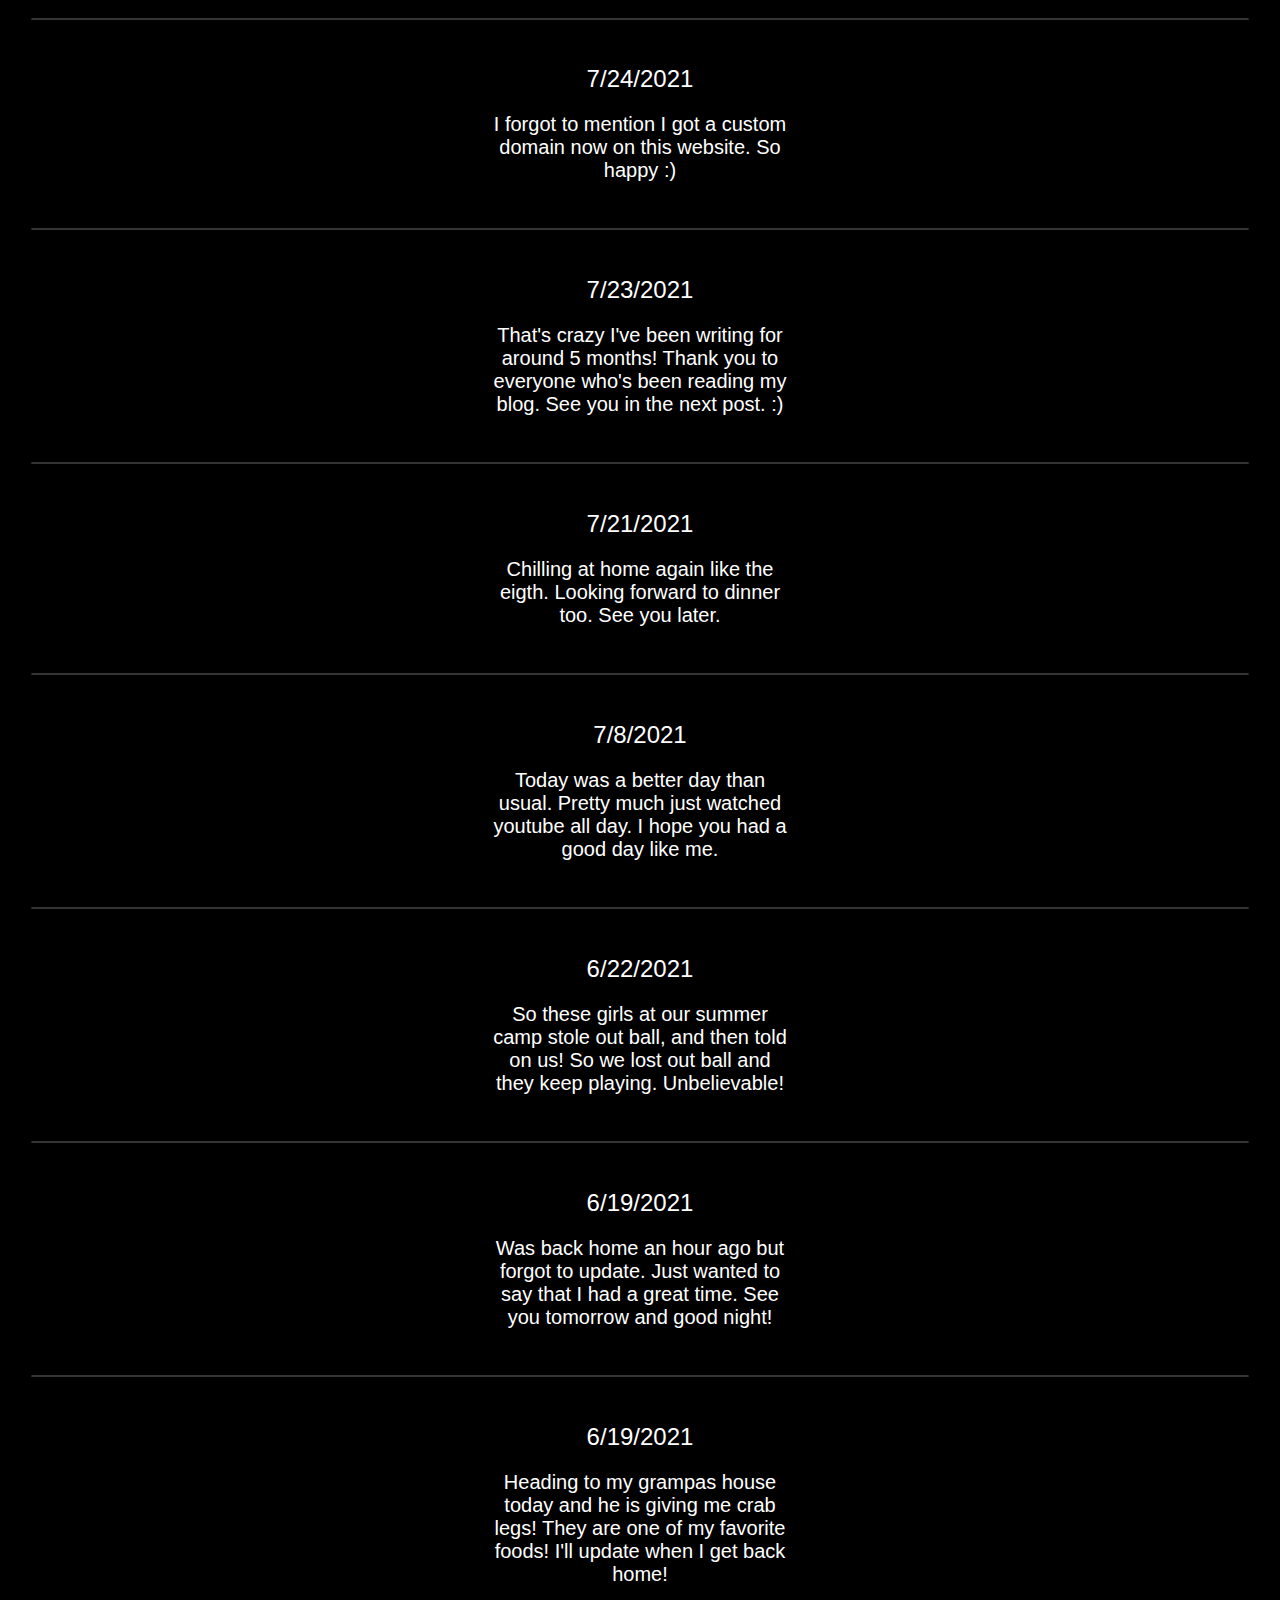
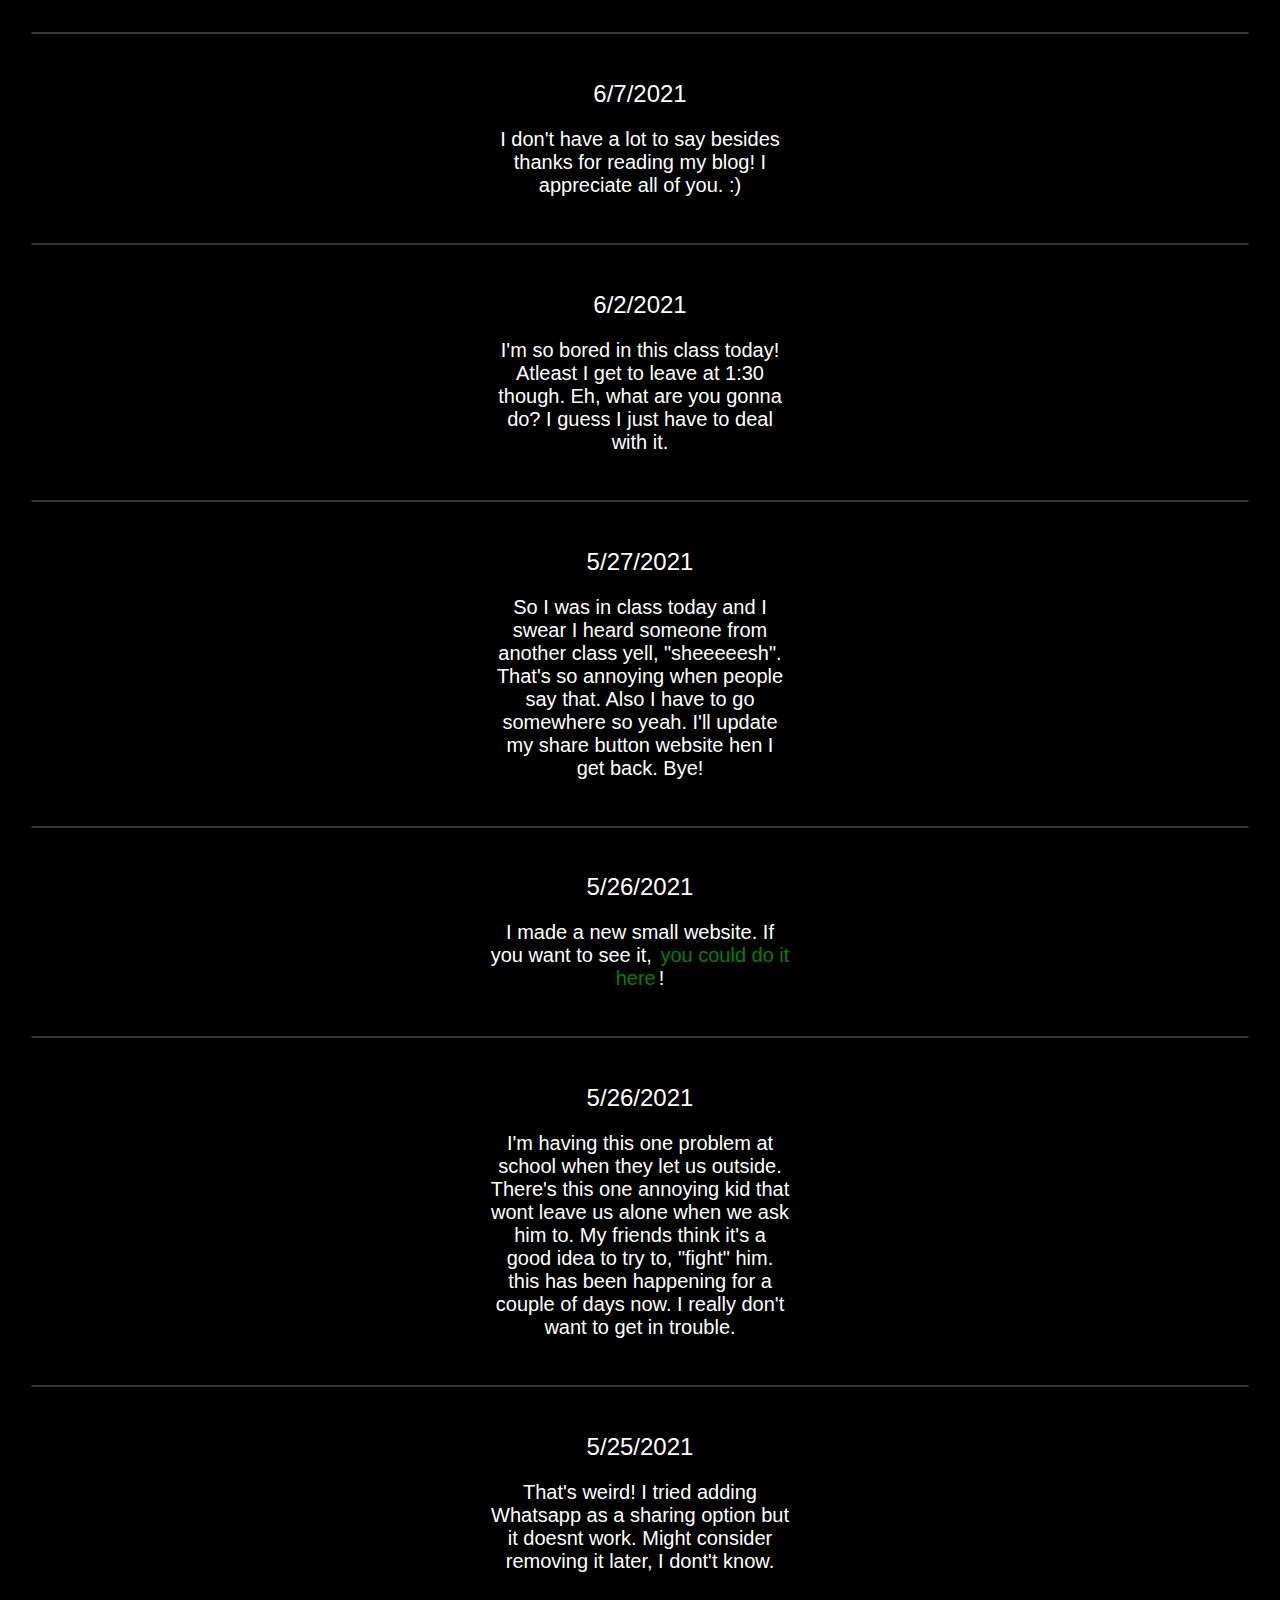
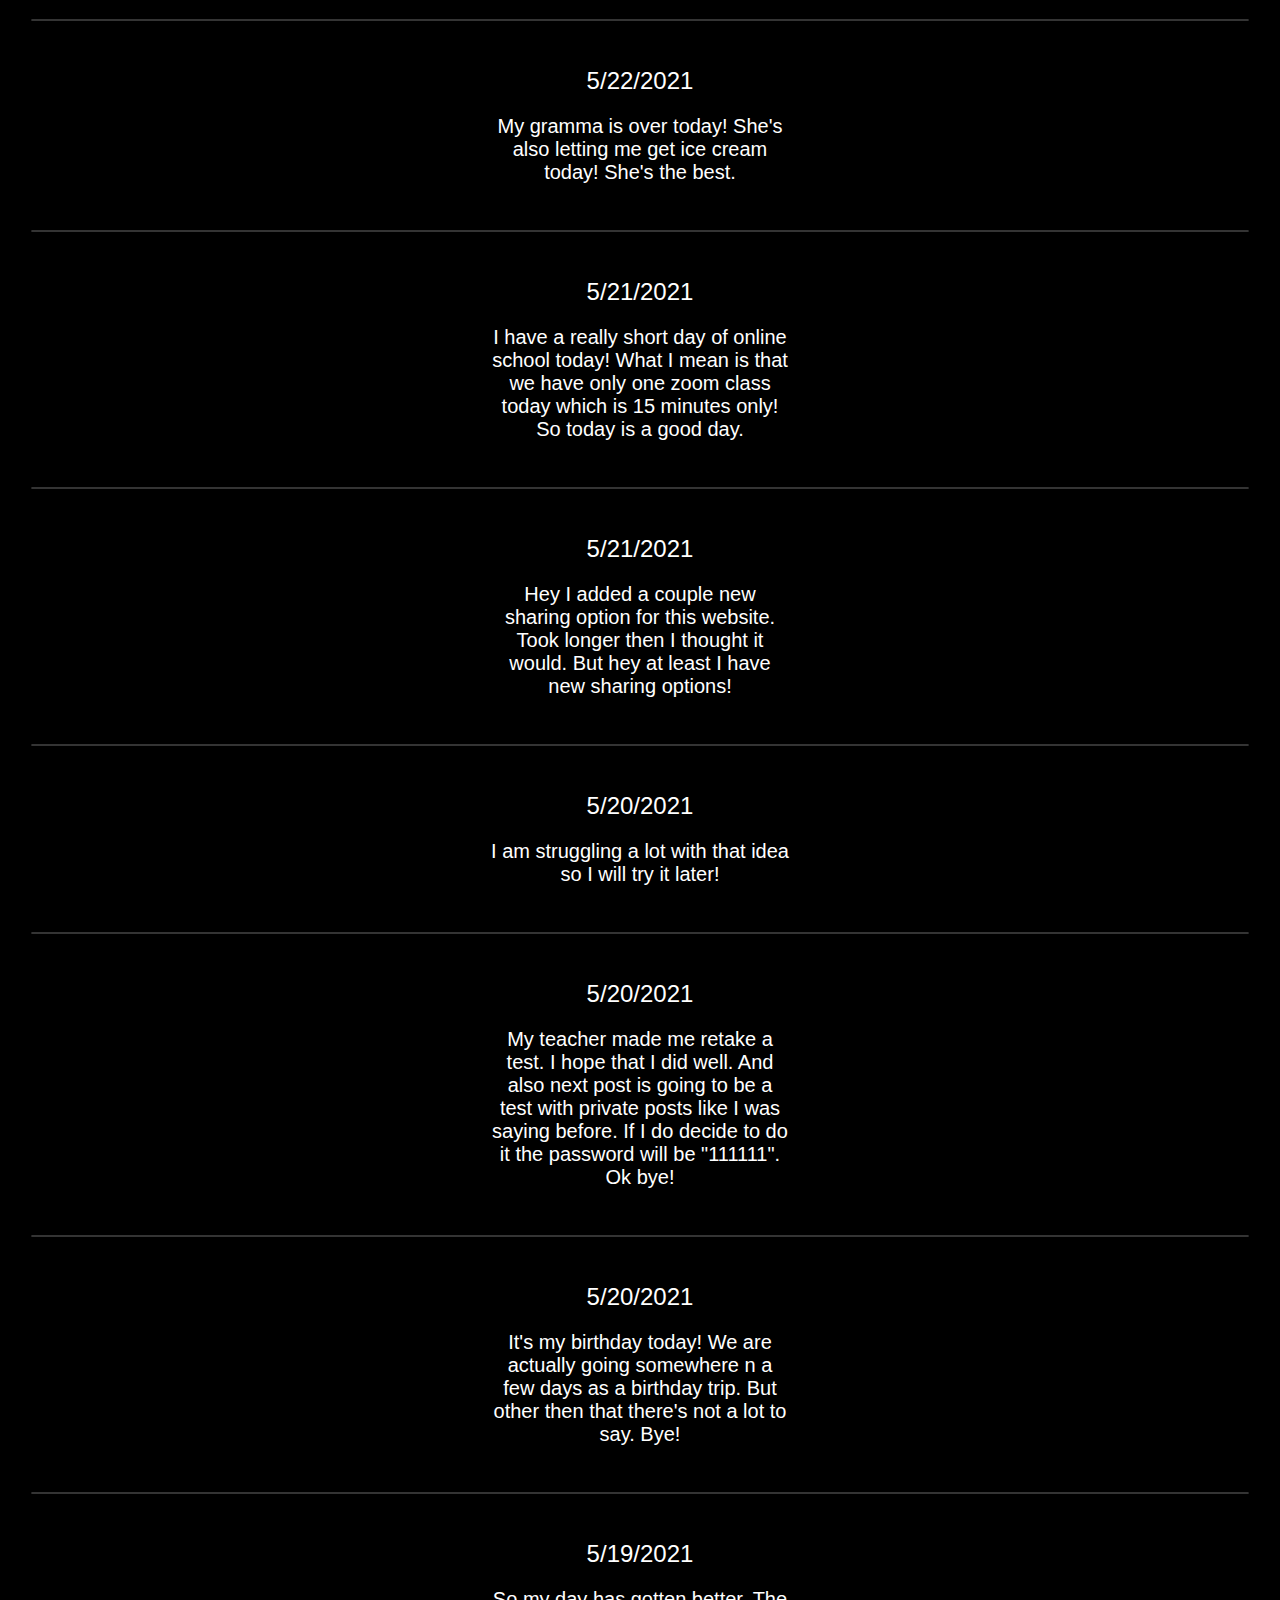
==== commit 43d74cfc: "Update index.html" ====
--- a/index.html
+++ b/index.html
@@ -1,6 +1,8 @@
 <!DOCTYPE html>
 <html lang = "en-us">
     <head>
+        <script async src="https://pagead2.googlesyndication.com/pagead/js/adsbygoogle.js?client=ca-pub-1571801574226856"
+     crossorigin="anonymous"></script>
         <meta name="keywords" content="blog, life blog" />
 	<meta name="google-site-verification" content="gbehKqSgqL2gSceDdxPyo_QasLRoSEhenINunA0Thf0" />
         <meta name="yandex-verification" content="72cd8d7a411d5edf" />
@@ -18,14 +20,14 @@
     </head>
     <body>
         <nav>
-            <label id = "elem">Maxwell's Life Blog</label>
+            <h1 id = "elem">Maxwell's Life Blog </h1>
             <button id = "f" onclick = "share()" aria-label = "Open Share"><i class = "fas fa-grip-lines fa-lg"></i></button>
 	    </nav>
         <div id = "share">
 		<button id = "hide">×</button>
             <br>
 	<br>
-            <h1>Share via</h1>
+            <h2>Share via</h2>
             <br>
             <a href = "mailto:?subject=Maxwell's%20blog&body=Check%20out%20Maxwell's%20blog!%20https://www.maxwellblog.com" target = "_blank" rel="nofollow"><i class = "fas fa-envelope fa-lg"></i></a>
             <a href="sms://+?body=Check%20out%20Maxwell's%20blog!%20https://www.maxwellblog.com" target = "_blank" rel="nofollow"><i class = "fas fa-sms fa-lg"></i></a>       
@@ -55,7 +57,7 @@
 		<input name="Idj4238@idsaK" type = "hidden" />
 		<textarea placeholder = "Review text here..." required name = "Review Text" id = "reviewtext"></textarea>
 		<button id = "submit">Submit</button>
-		</form><!--/sse-->
+			</form><!--/sse-->
 		<br>
 		<br>
 	    </div>
@@ -69,6 +71,11 @@
 	    <!--<button id = "dark">Turn on Dark Mode</button>
      <button id = "light">Turn on Light Mode</button>-->
 	    <b>© 2021, Maxwell Snyder. All rights reserved.</b>
+	    <h2>3/27/2022</h2>
+	    <p>I am sorry it's been almost a month. I need to write more. ANyways, hi!</p>
+	    <br>
+	    <hr>
+	    <br>
             <h2>3/6/2022</h2>
 	    <p>Wassup y'all?</p>
 	    <br>
@@ -152,6 +159,16 @@
 	    <h2>2/14/2022</h2>
 	    <p>So I have a FNAF SB theory. What if Gregory from SB is actually a robot? There are a few pieces of evidence. First piece of evidence is when Gregory is hurt Glamrock Freddy tells him, "I feel you are broken". Another piece of evidence is Gregory's eyes glitch out when Vanny gets near. That is why I think Gregory is a robot.</p>
 	<br>
+<ins class="adsbygoogle"
+     style="display:block; text-align:center;"
+     data-ad-layout="in-article"
+     data-ad-format="fluid"
+     data-ad-client="ca-pub-1571801574226856"
+     data-ad-slot="6383251381"></ins>
+<script>
+     (adsbygoogle = window.adsbygoogle || []).push({});
+</script>
+<br>
         <hr>
         <br>
 	    <h2>2/10/2022</h2>
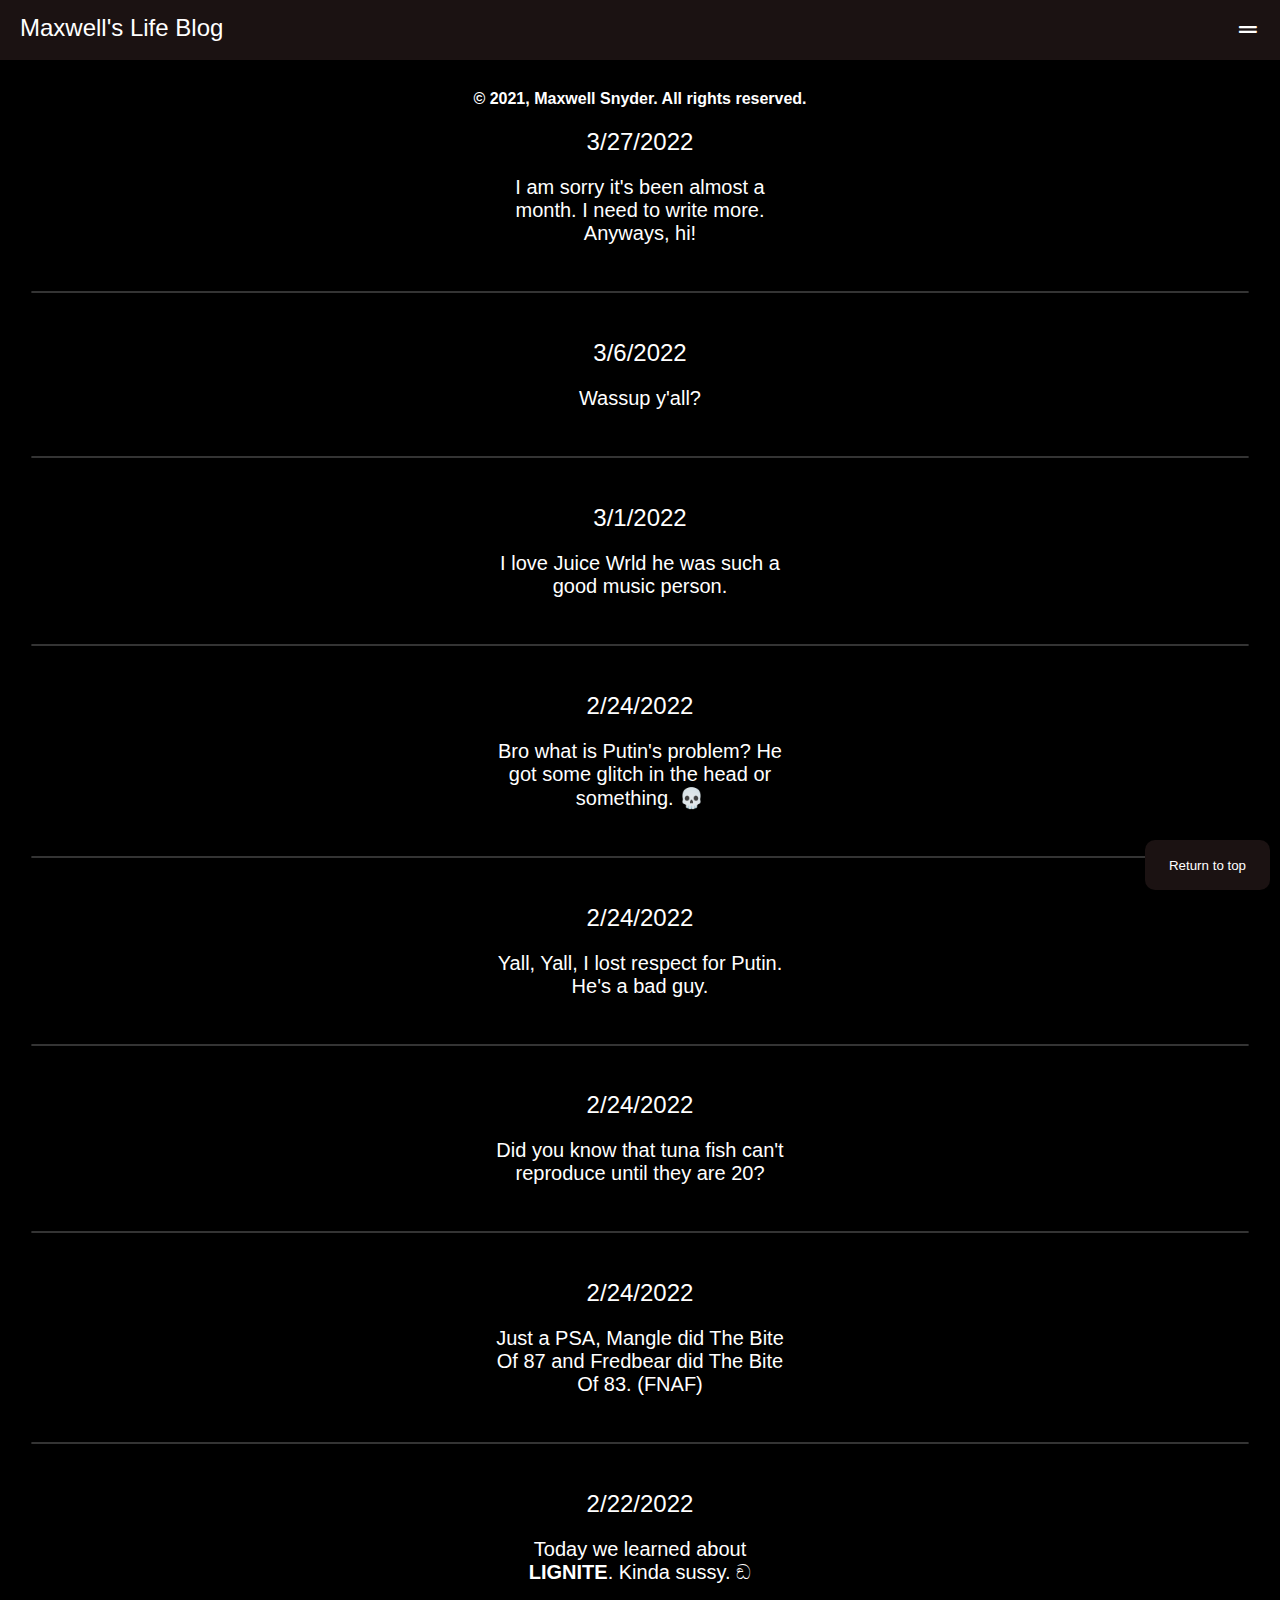
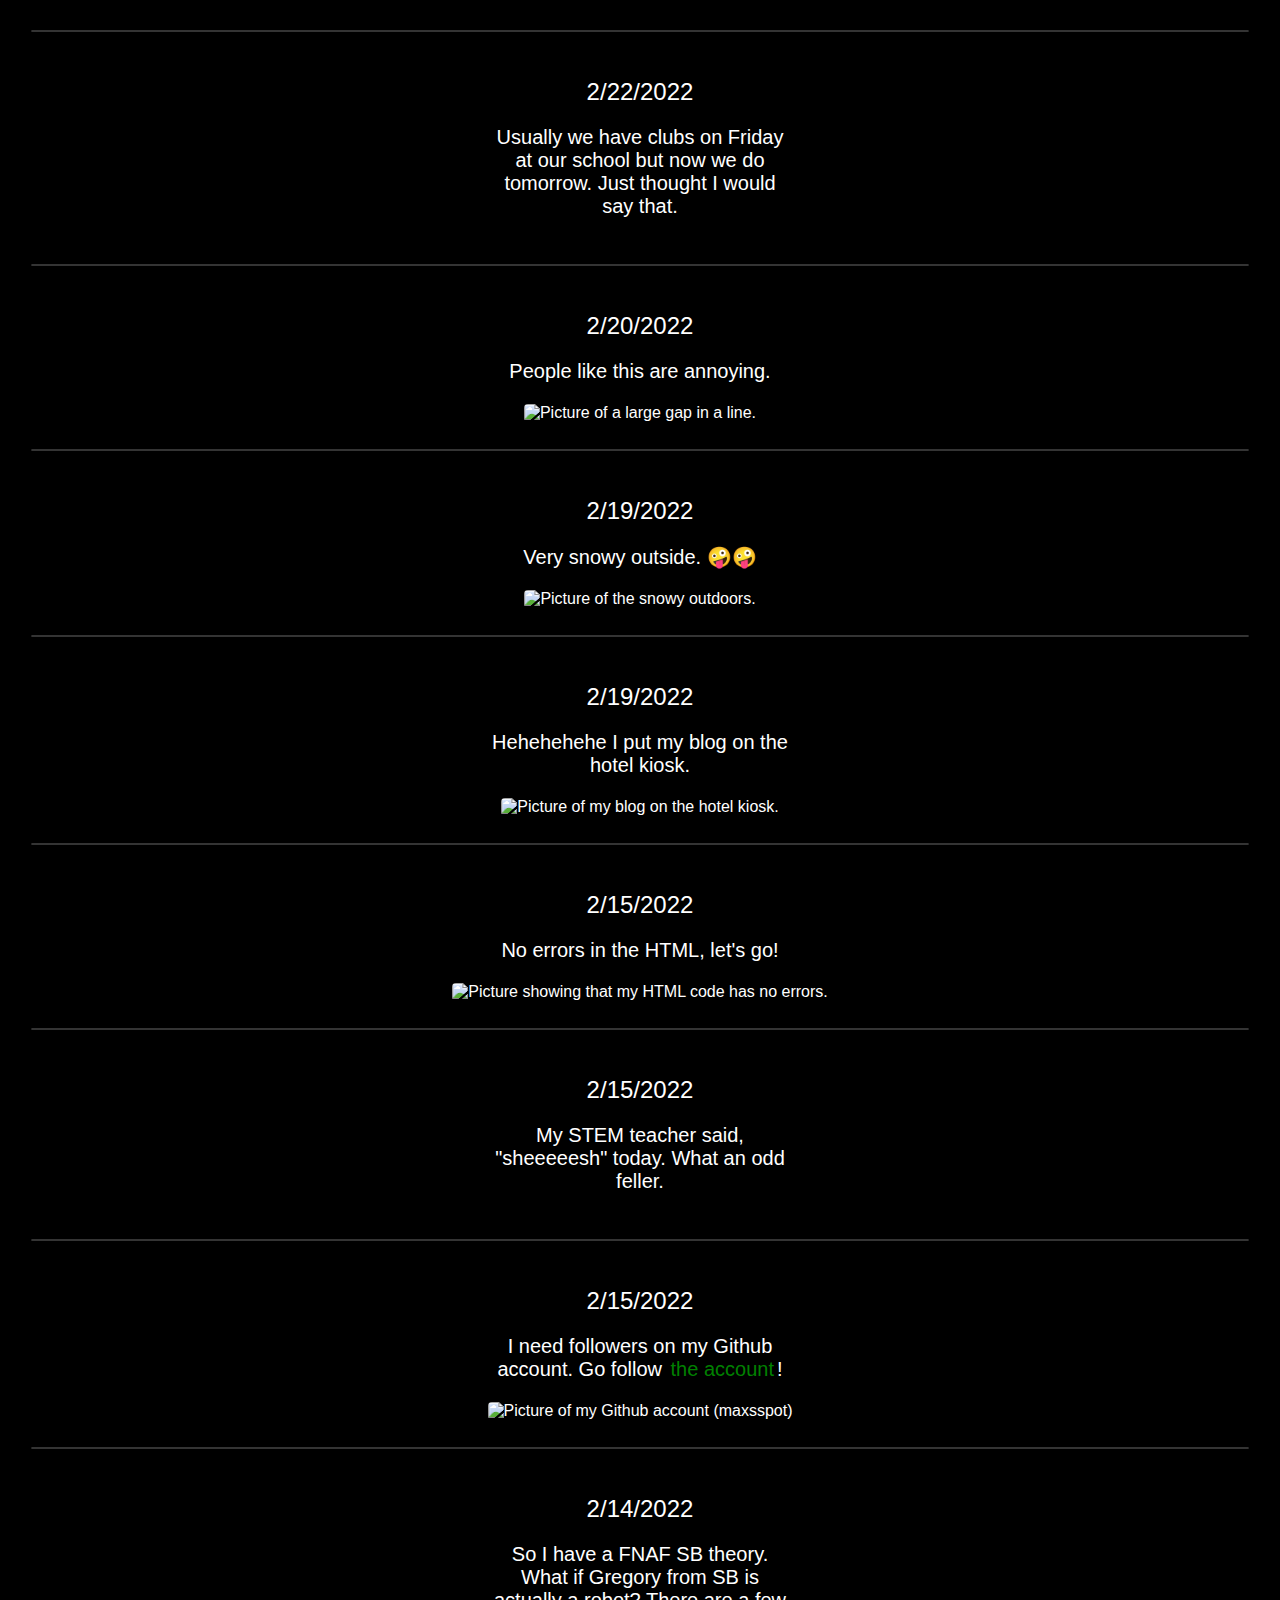
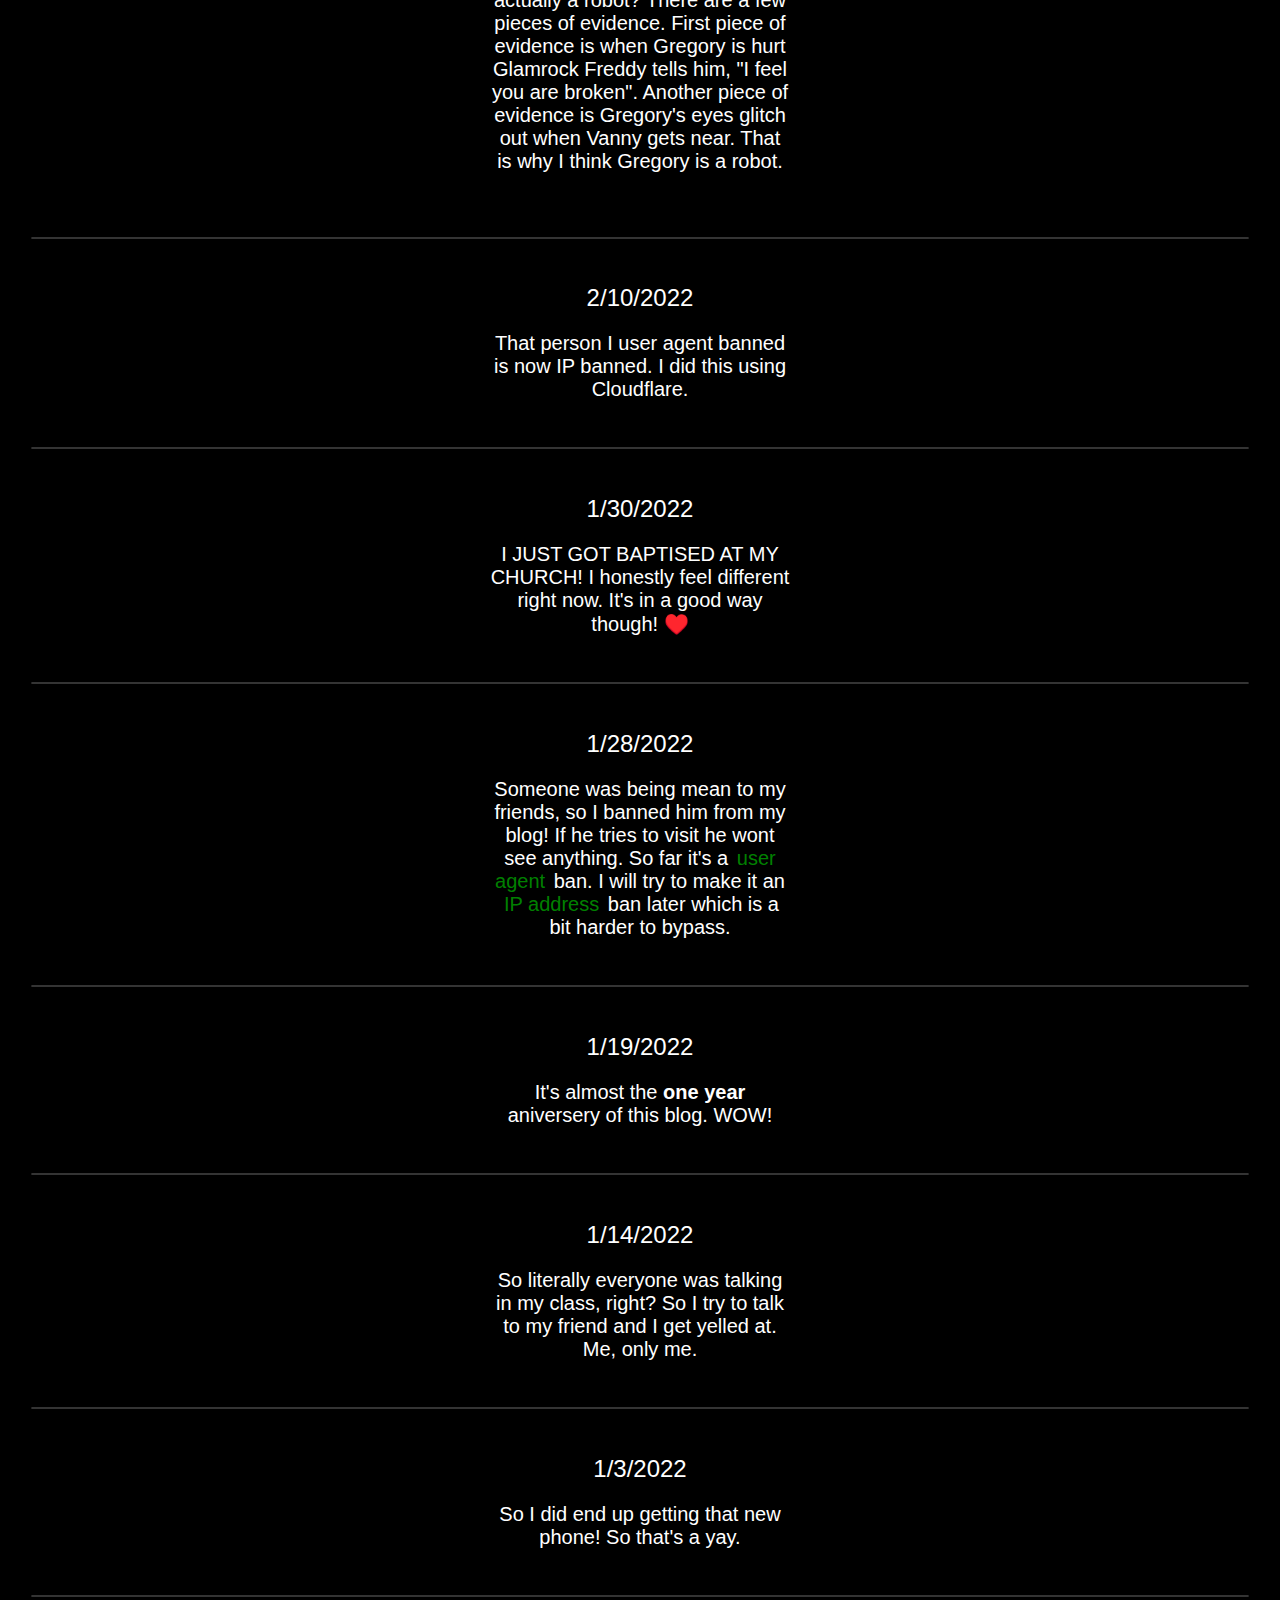
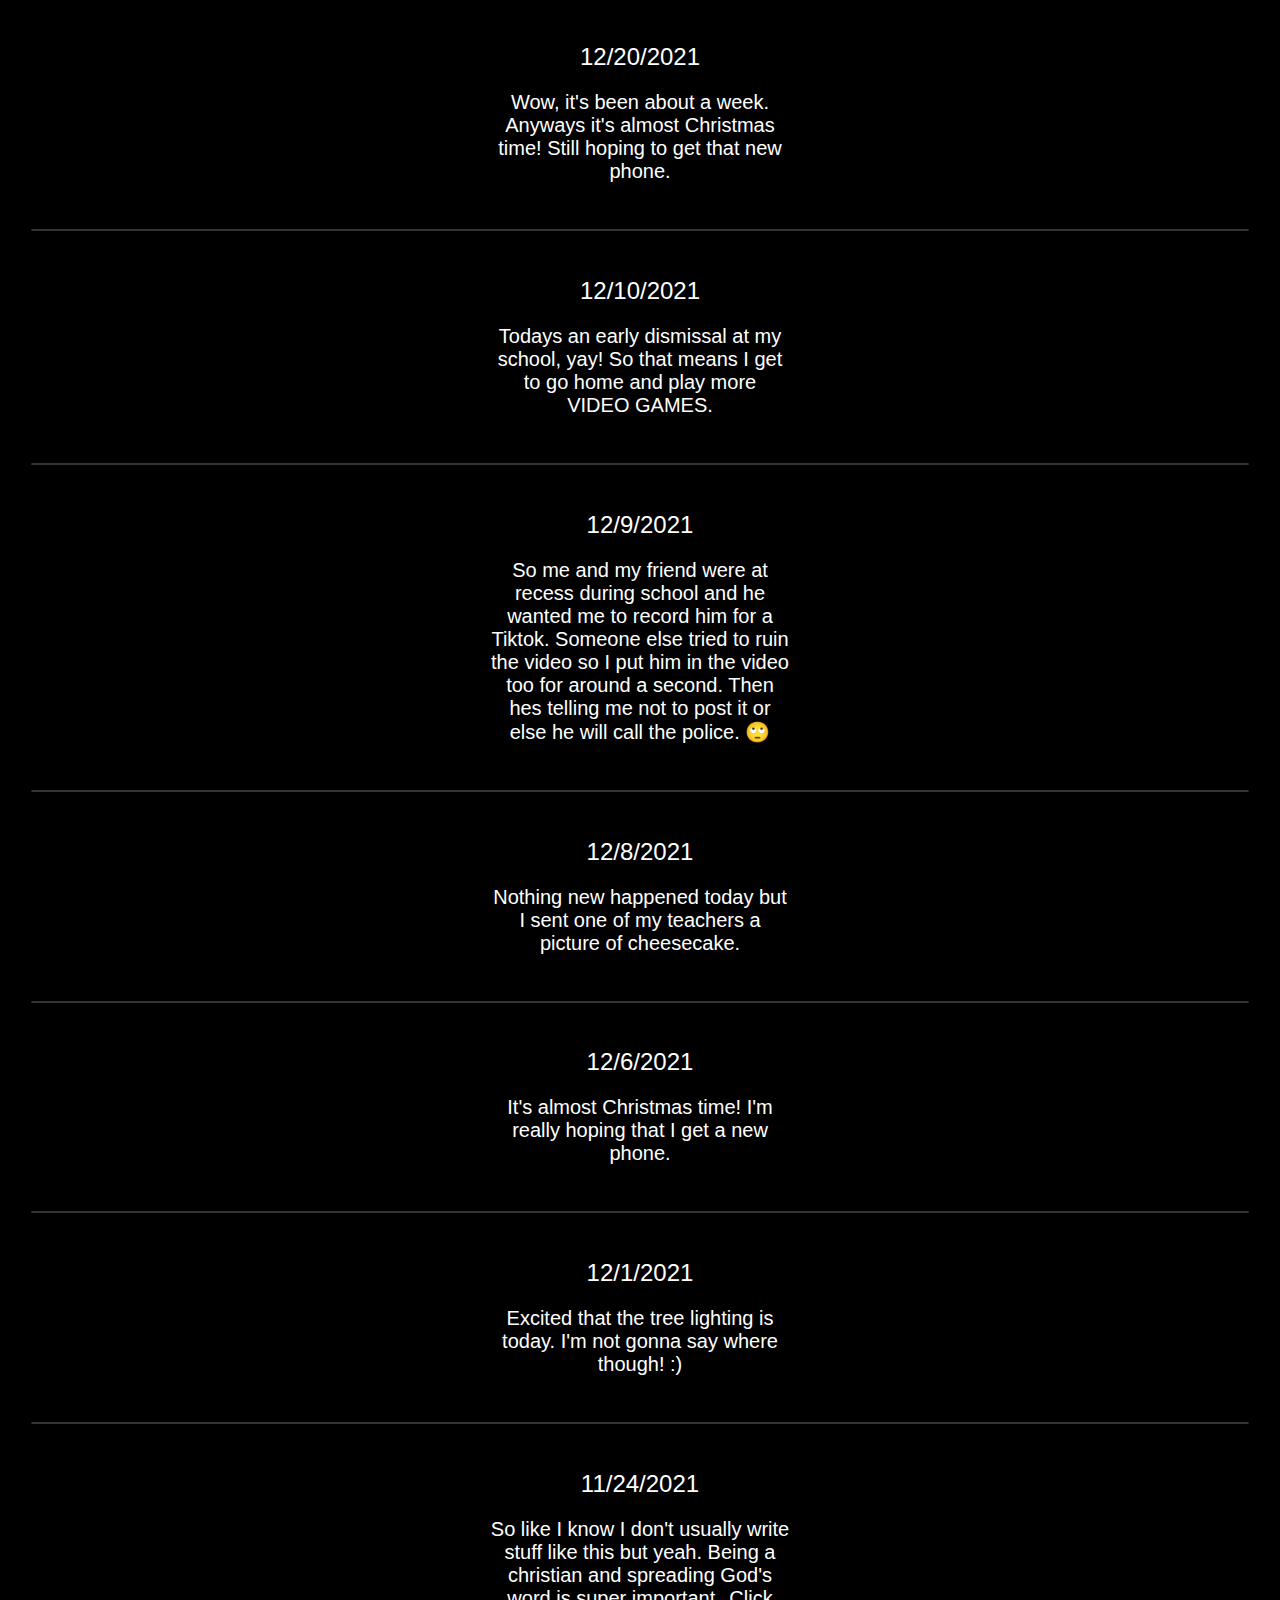
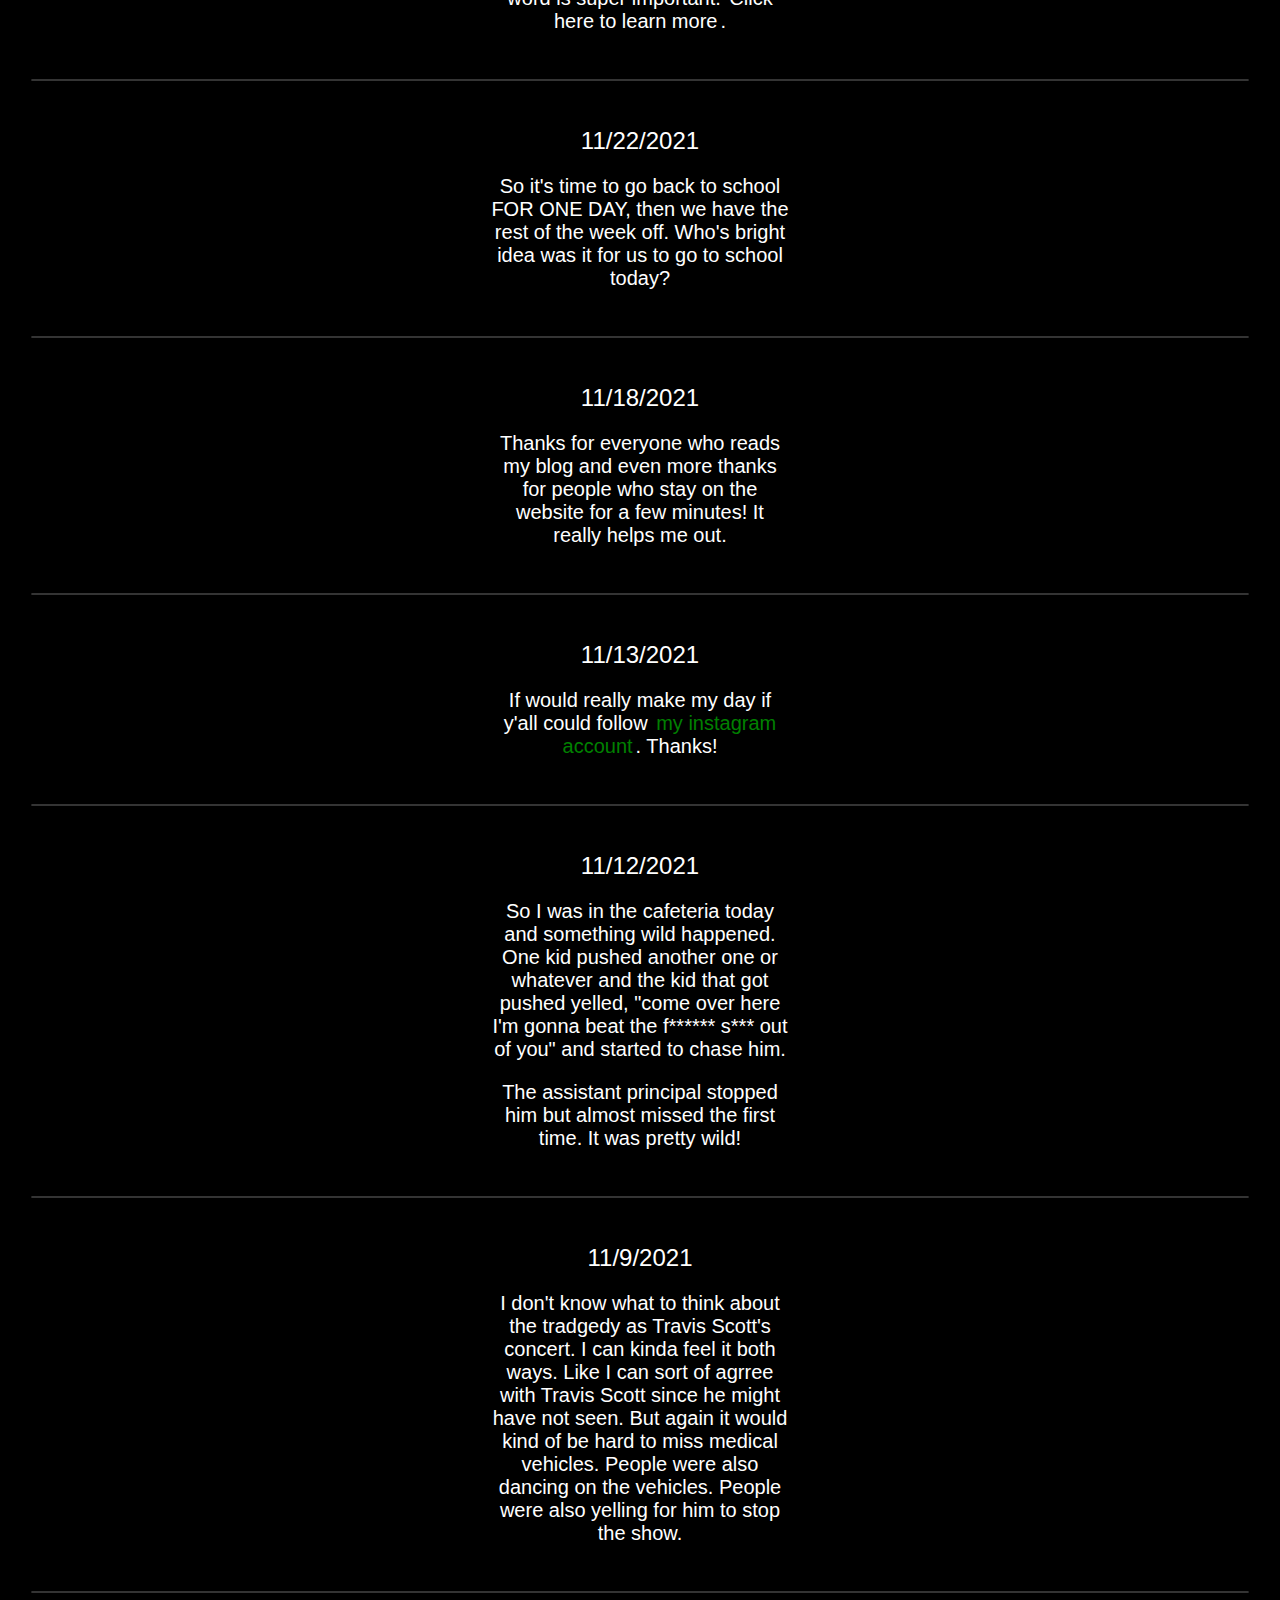
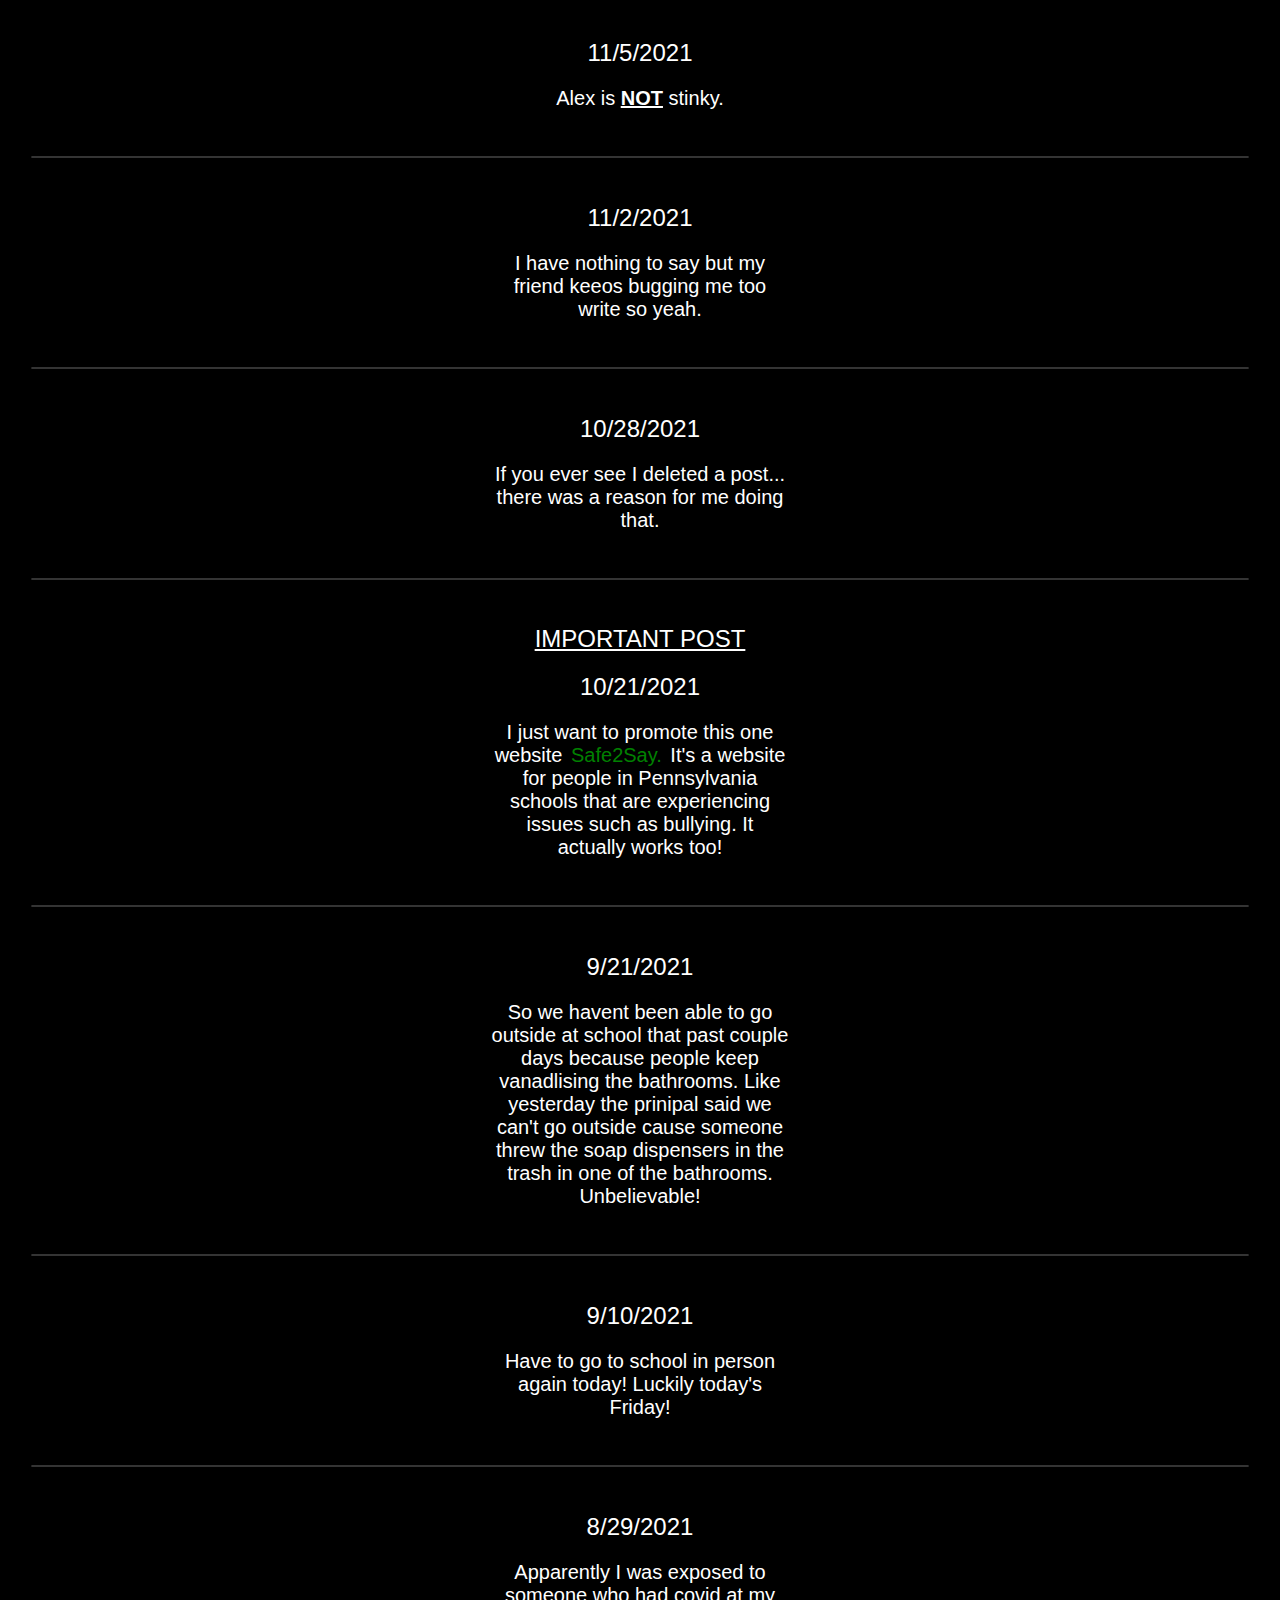
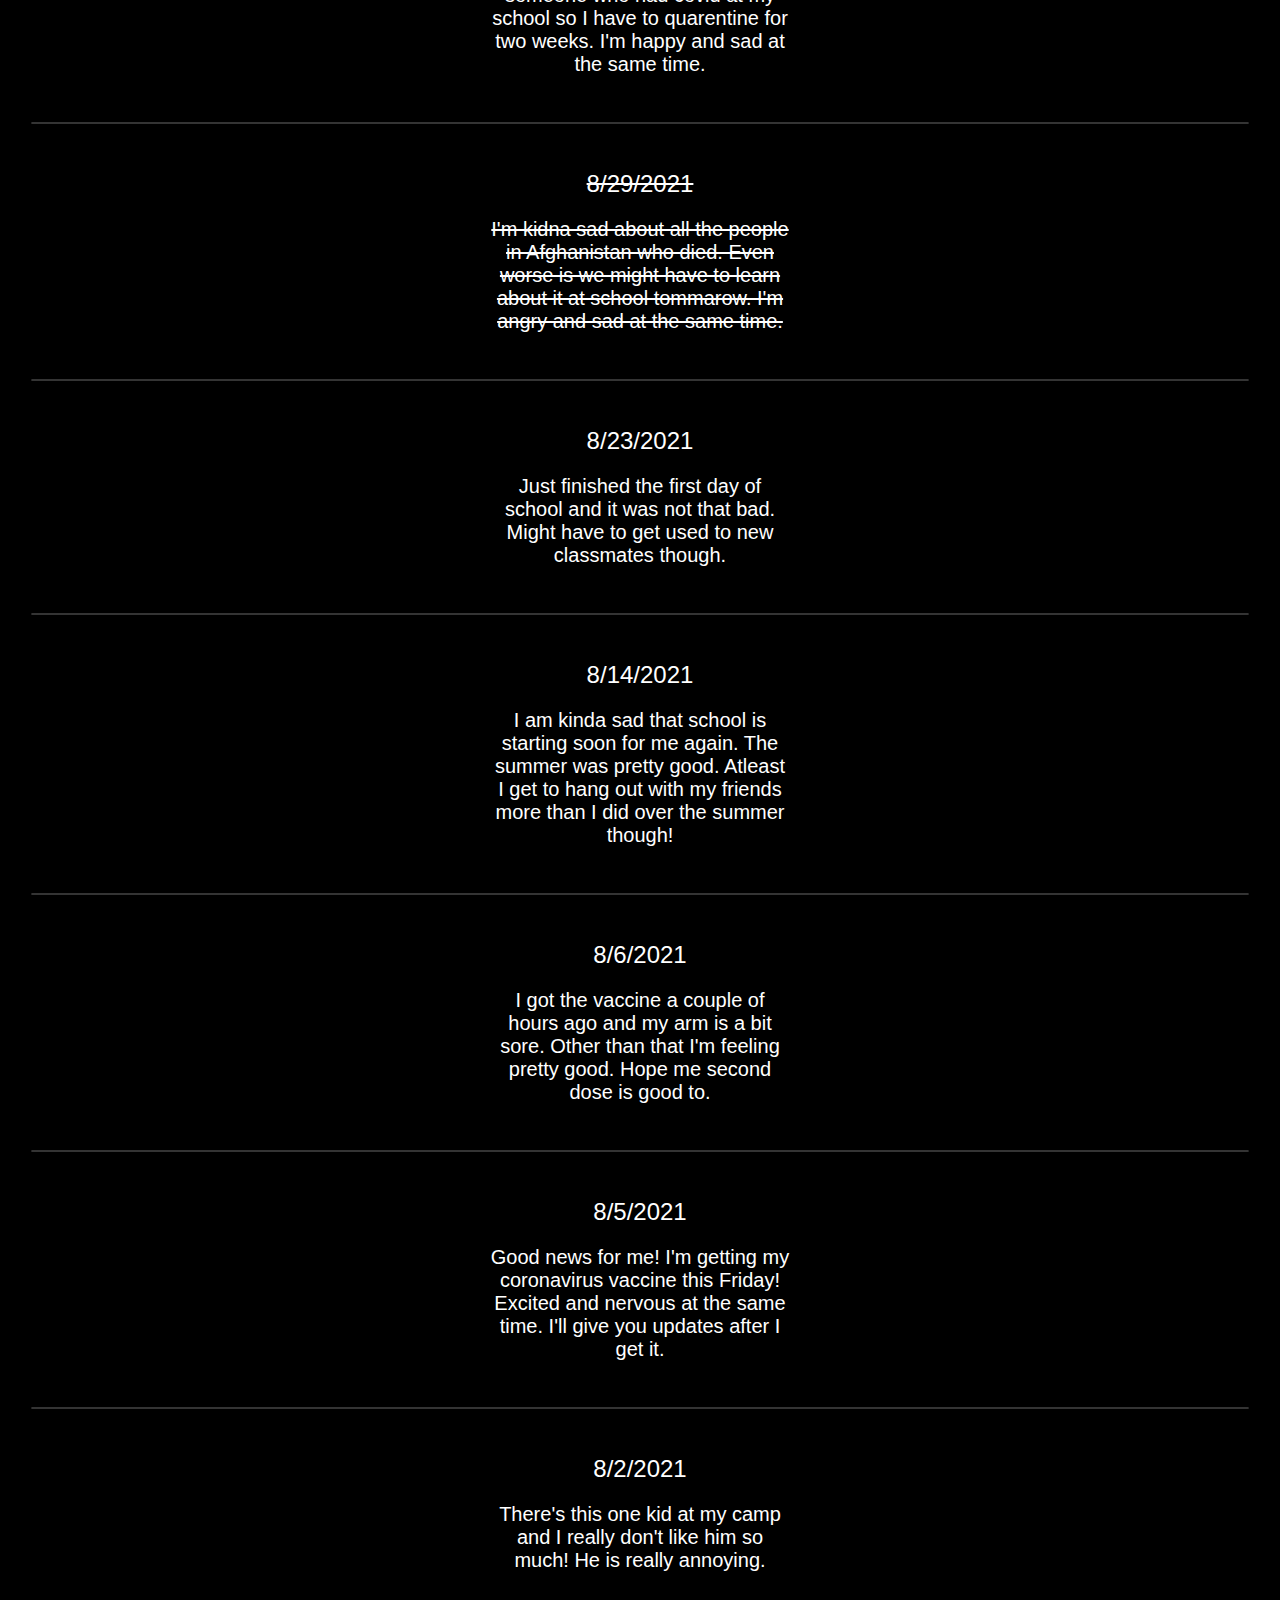
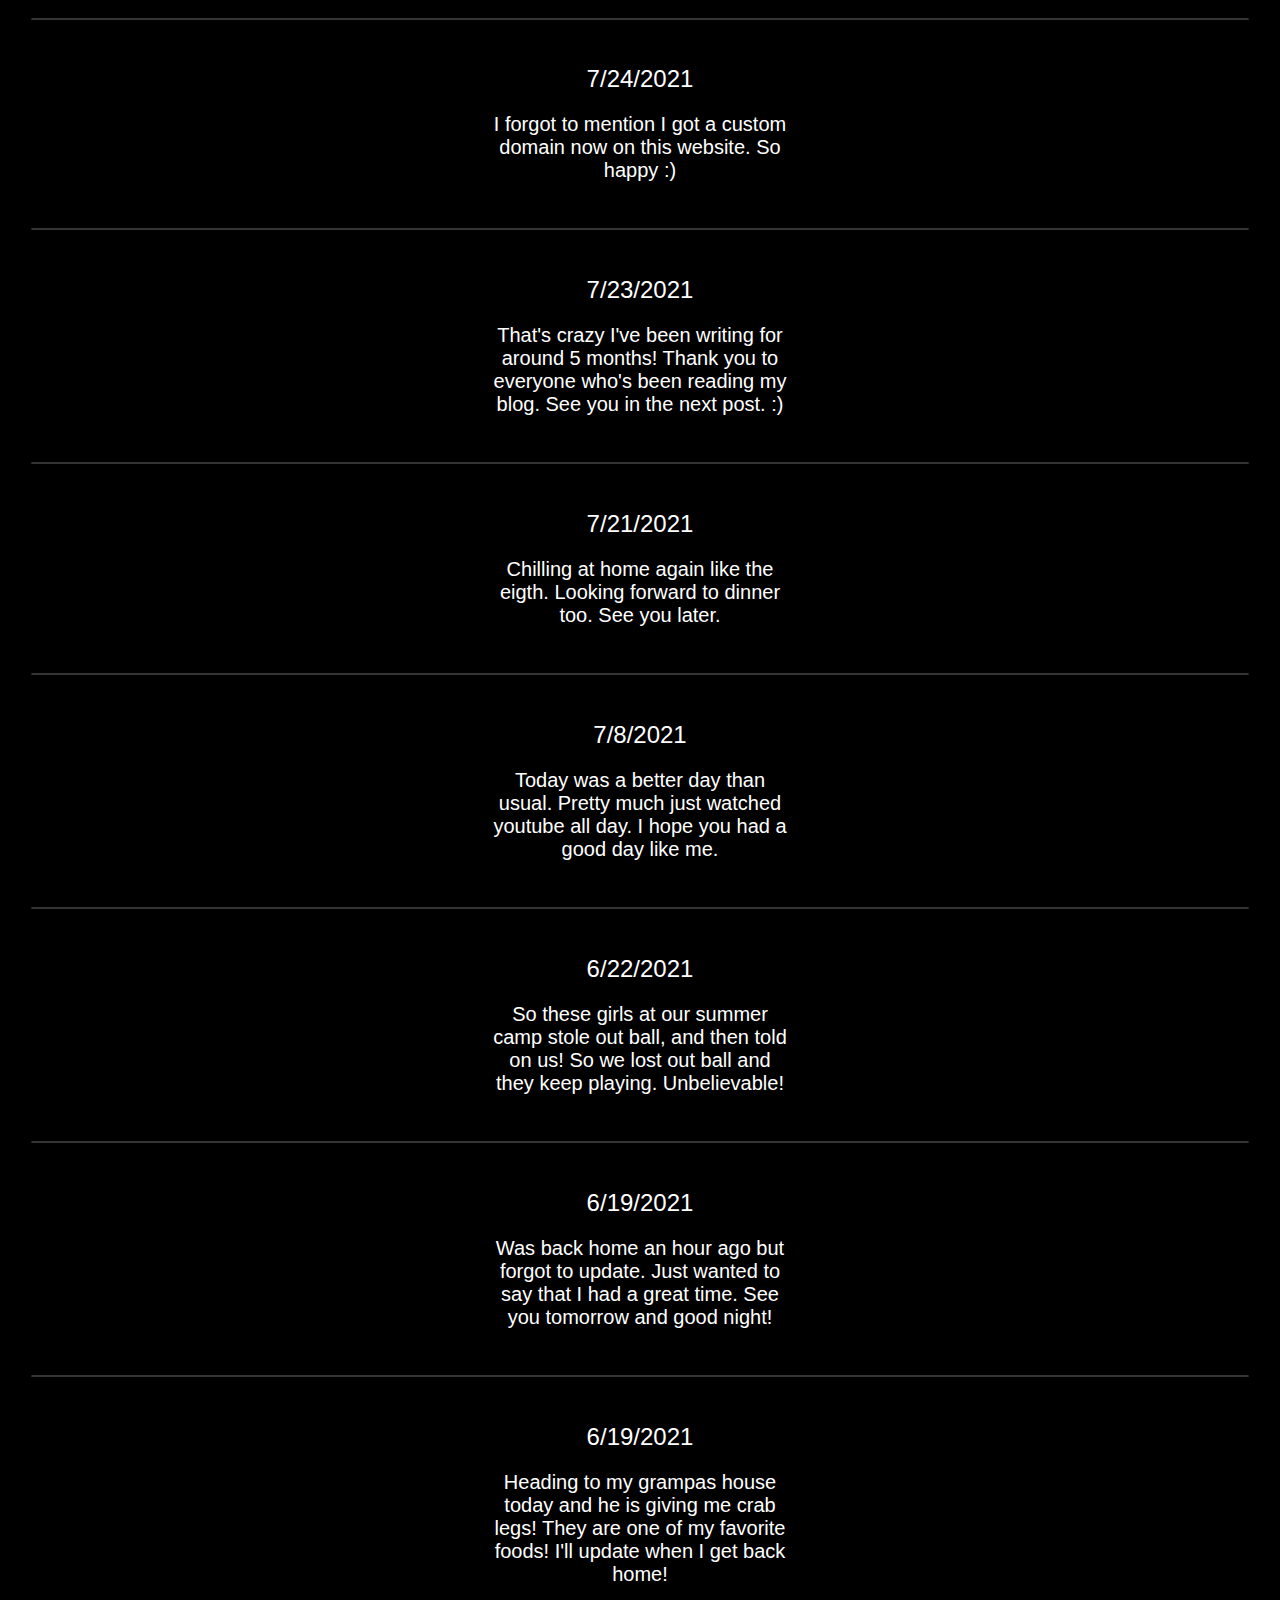
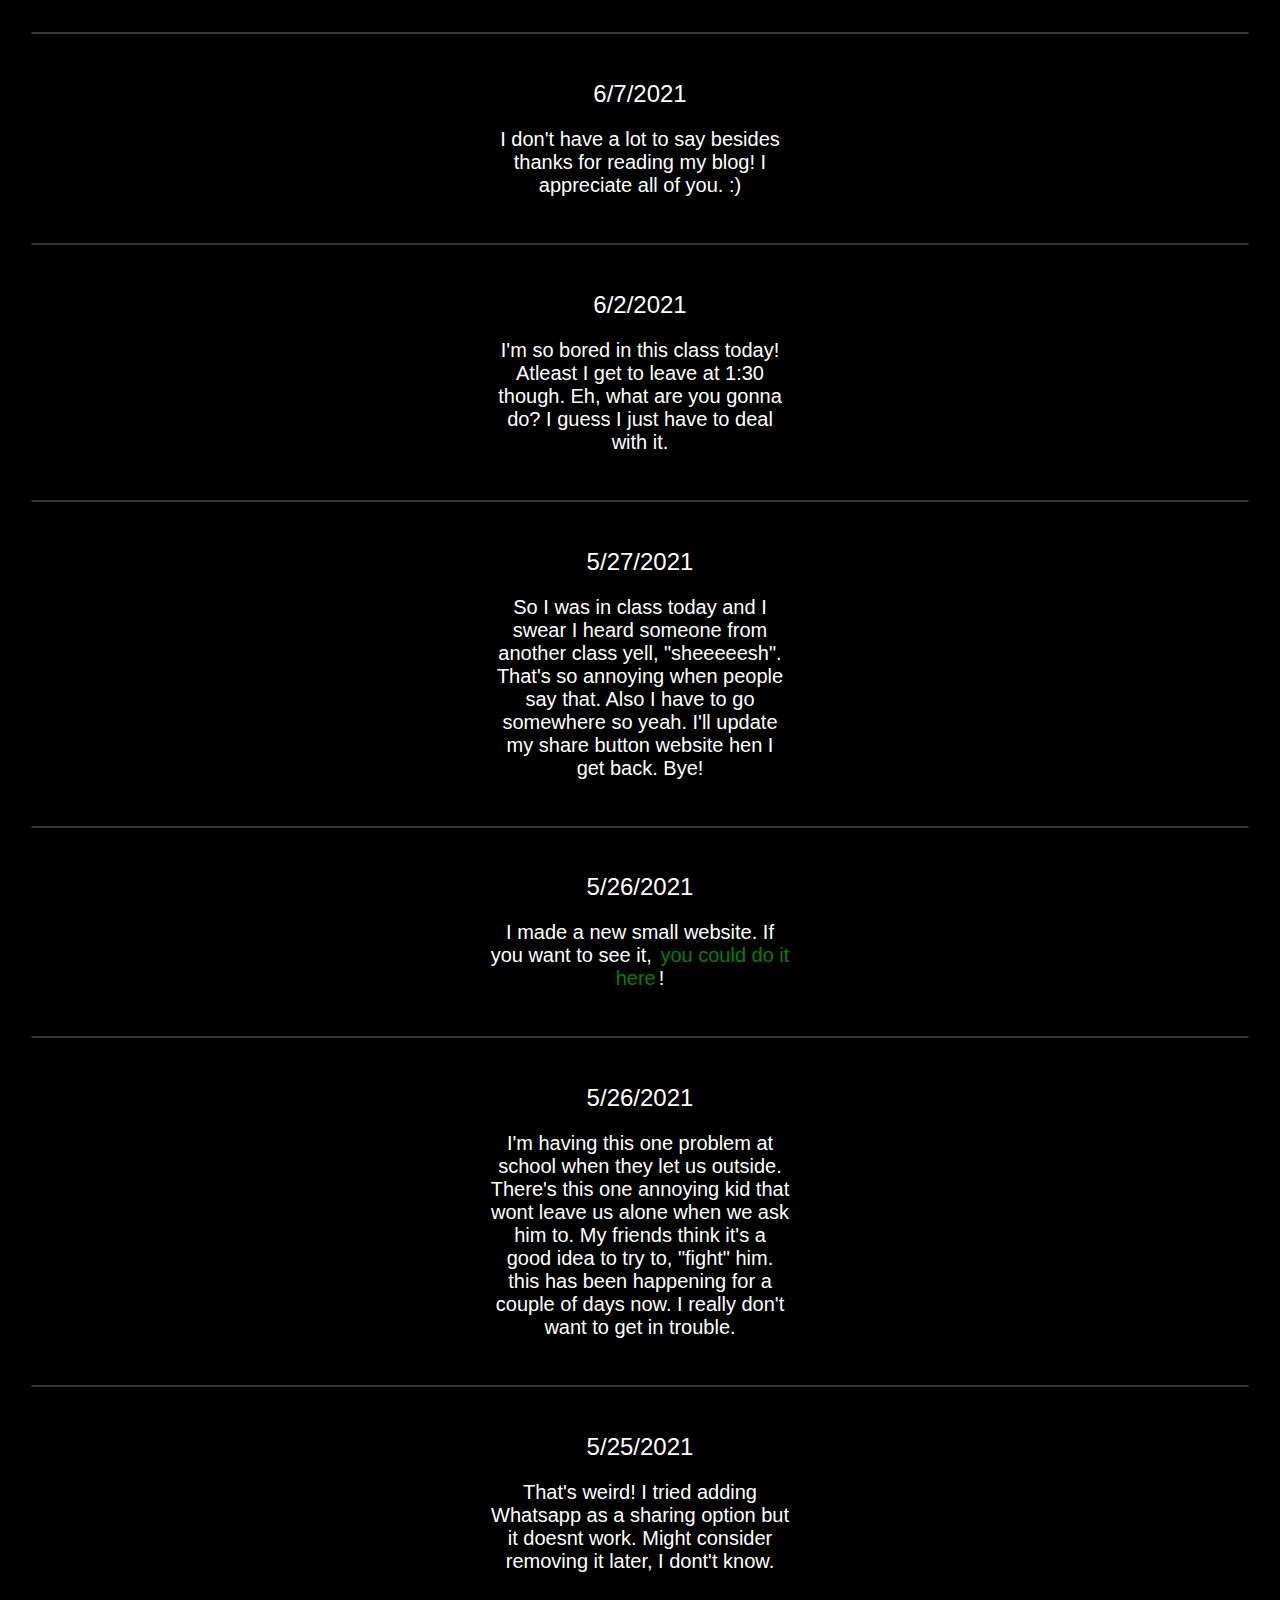
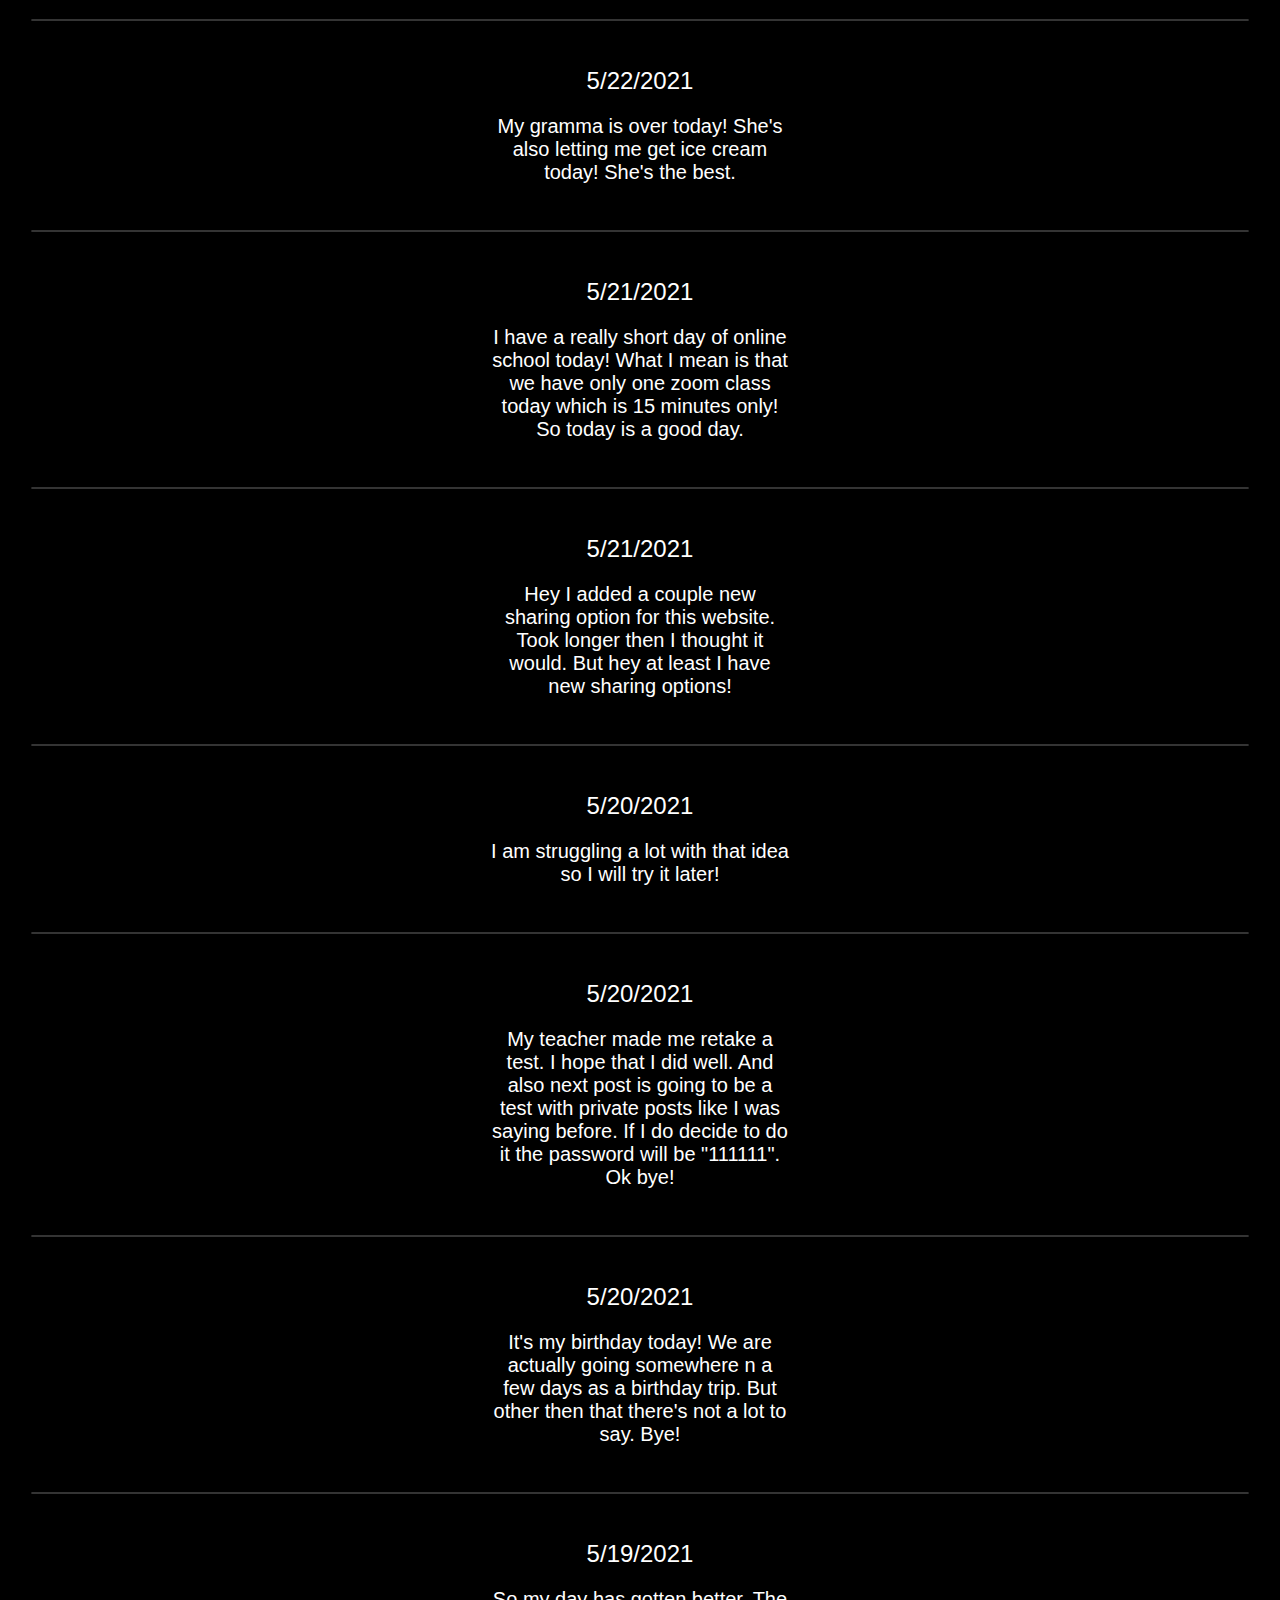
==== commit f9ea2f26: "Update index.html" ====
--- a/index.html
+++ b/index.html
@@ -27,31 +27,7 @@
 		<button id = "hide">×</button>
             <br>
 	<br>
-            <h2>Share via</h2>
-            <br>
-            <a href = "mailto:?subject=Maxwell's%20blog&body=Check%20out%20Maxwell's%20blog!%20https://www.maxwellblog.com" target = "_blank" rel="nofollow"><i class = "fas fa-envelope fa-lg"></i></a>
-            <a href="sms://+?body=Check%20out%20Maxwell's%20blog!%20https://www.maxwellblog.com" target = "_blank" rel="nofollow"><i class = "fas fa-sms fa-lg"></i></a>       
-            <a href = "https://twitter.com/intent/tweet?text=Check%20out%20Maxwell's%20blog!%20https://www.maxwellblog.com" target = "_blank"><i class = "fab fa-twitter fa-lg"></i></a>
-            <a href = "fb-messenger://share/?link=https://www.maxwellblog.com" target = "_blank"><i class = "fab fa-facebook-messenger fa-lg"></i></a>
-            <a href = "https://www.linkedin.com/shareArticle?mini=true&amp;url=https://www.maxwellblog.com" target = "_blank"><i class = "fab fa-linkedin fa-lg"></i></a>
-		<a href="http://vkontakte.ru/share.php?url=https://www.maxwellblog.com" target="_blank"><i class="fab fa-vk fa-lg"></i></a>
-	    <br>
-            <br>
-            <a href = "https://t.me/share/url?url=https://www.maxwellblog.com&text=Check%20out%20Maxwell's%20blog!" target = "_blank"><i class = "fab fa-telegram fa-lg"></i></a>
-            <a href = "https://wa.me/?text=Check%20out%20Maxwell's%20blog!%20https://www.maxwellblog.com" target = "_blank"><i class = "fab fa-whatsapp fa-lg"></i></a>
-            <a href = "https://reddit.com/submit?url=https://www.maxwellblog.com&title=Check%20out%20Maxwell's%20blog!" target = "_blank"><i class = "fab fa-reddit fa-lg"></i></a>
-            <a href = "https://www.facebook.com/sharer/sharer.php?u=https://www.maxwellblog.com&amp;src=sdkpreparse" target = "_blank"><i class = "fab fa-facebook fa-lg"></i></a>
-            <a href = "https://www.tumblr.com/share/link?url=https://www.maxwellblog.com&amp;title=Check%20out%20Maxwell's%20blog!" target = "_blank"><i class = "fab fa-tumblr-square fa-lg"></i></a>
-	        <a href="http://www.stumbleupon.com/submit?url=https://www.maxwellblog.com&amp;title=Check%20out%20Maxwell's%20blog!" target="_blank"> <i class="fab fa-stumbleupon-circle fa-lg"></i></a>
-	    <br>
-	    <br>
-		<a id = "copy" href = "https://www.maxwellblog.com"><i class="fas fa-link"></i> <label>Copy link
-		<input id = "link" value = "www.maxwellblog.com" readonly />
-                </label>
-                </a>
-		<!--sse--><br>
-		<br>
-		<hr>
+	<!--sse-->
 		<form method = "POST" netlify name = "Reviews" action = "submitted" netlify-honeypot="Idj4238@idsaK">
 		<h2><label>Review</label></h2>
 		<input name="Idj4238@idsaK" type = "hidden" />
@@ -72,7 +48,7 @@
      <button id = "light">Turn on Light Mode</button>-->
 	    <b>© 2021, Maxwell Snyder. All rights reserved.</b>
 	    <h2>3/27/2022</h2>
-	    <p>I am sorry it's been almost a month. I need to write more. ANyways, hi!</p>
+	    <p>I am sorry it's been almost a month. I need to write more. Anyways, hi!</p>
 	    <br>
 	    <hr>
 	    <br>
